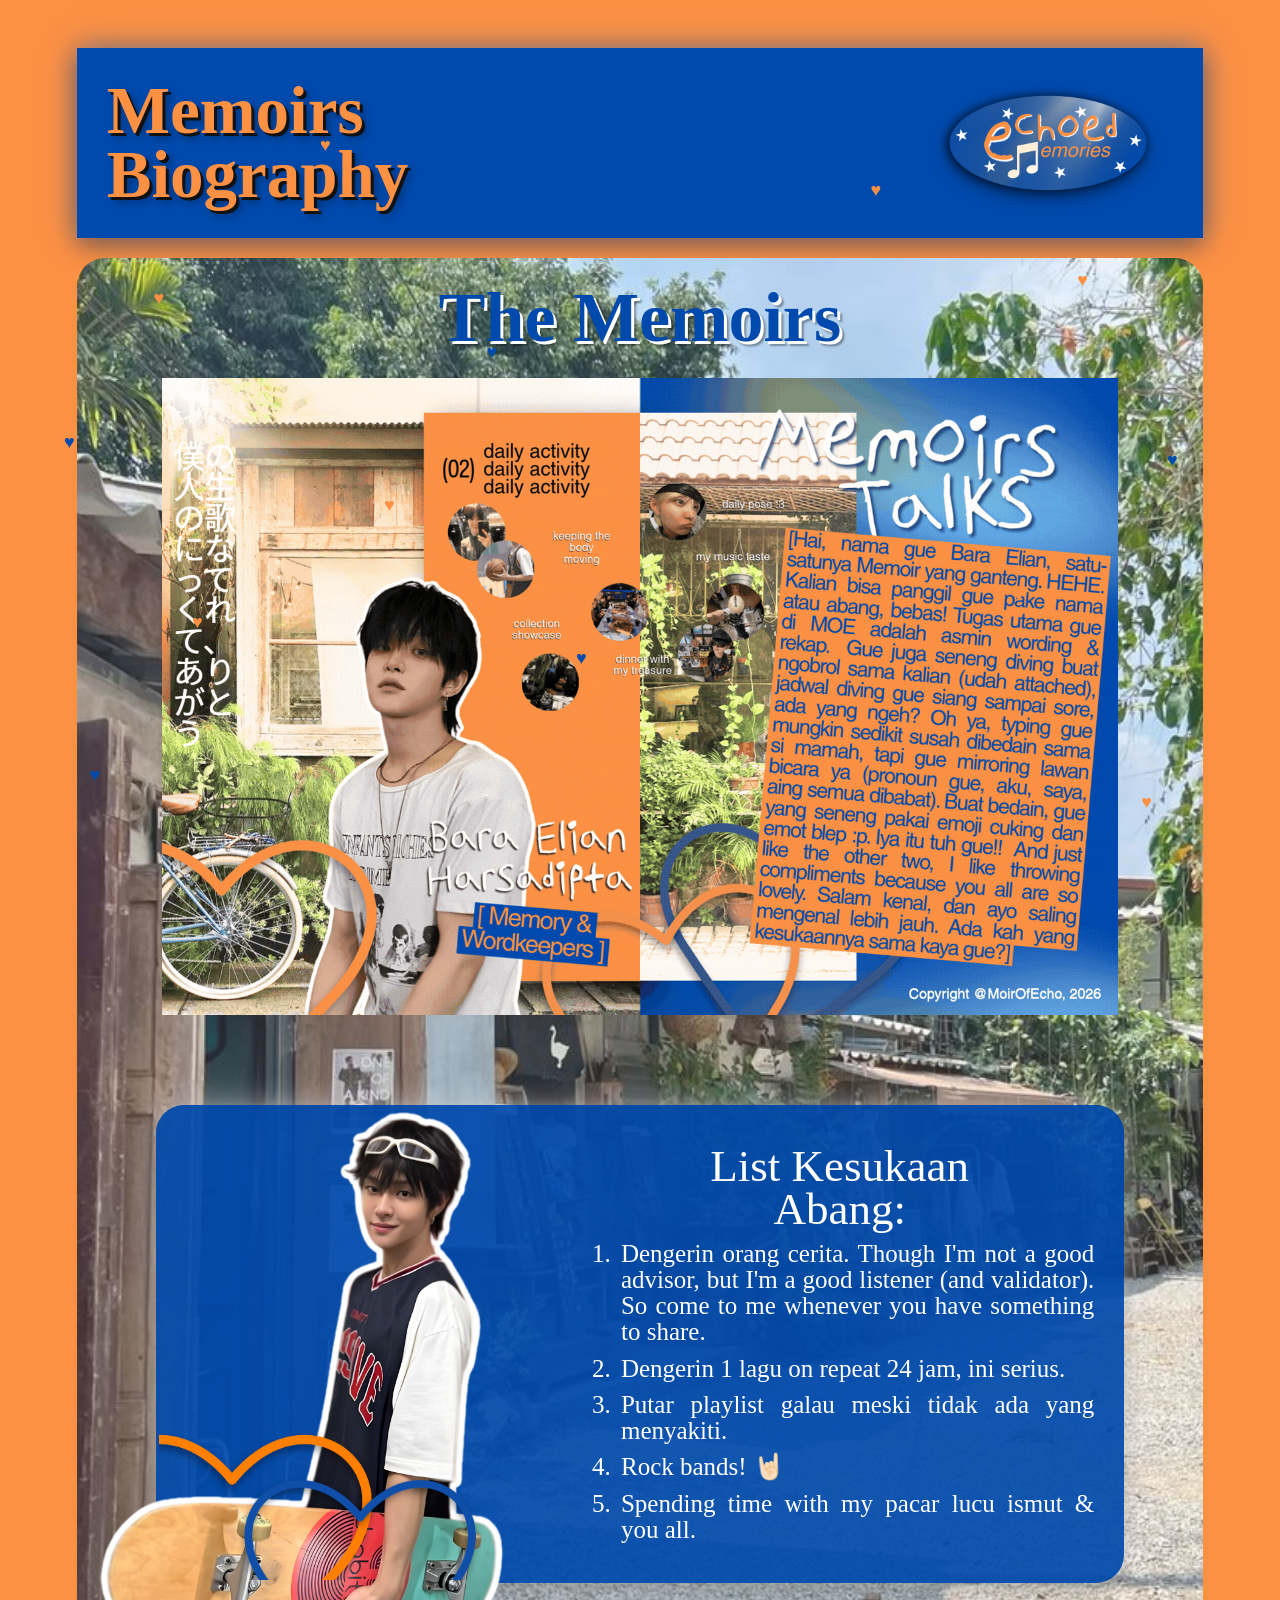
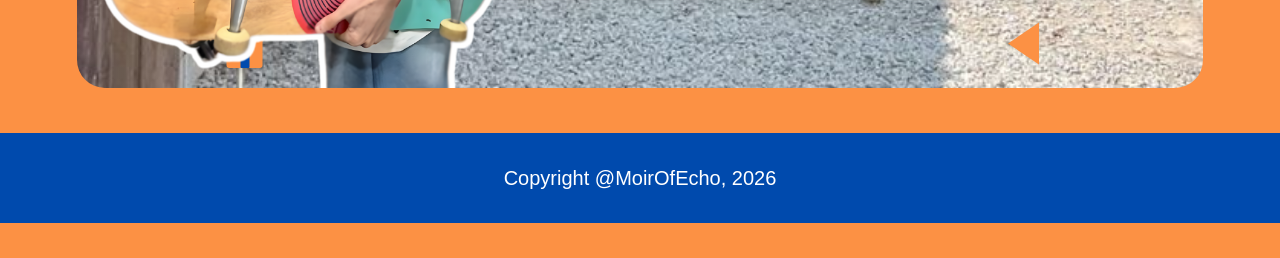
==== abang-bara.html @ 89427b35 "Initial website" ====
<!DOCTYPE html>
<html lang="en">
<head>
    <meta charset="UTF-8">
    <meta name="viewport" content="width=device-width, initial-scale=1.0">
    <title>Abang Bara</title>

    <link rel="stylesheet" href="style.css">
</head>

<body class="abang-page">

<div class="hearts-decoration">

        <span class="mini-heart blue">♥</span>
        <span class="mini-heart orange">♥</span>
        <span class="mini-heart blue">♥</span>
        <span class="mini-heart orange">♥</span>
        <span class="mini-heart blue">♥</span>

        <span class="mini-heart orange">♥</span>
        <span class="mini-heart blue">♥</span>
        <span class="mini-heart orange">♥</span>
        <span class="mini-heart blue">♥</span>
        <span class="mini-heart orange">♥</span>

        <span class="mini-heart blue">♥</span>
        <span class="mini-heart orange">♥</span>
        <span class="mini-heart blue">♥</span>
        <span class="mini-heart orange">♥</span>
        <span class="mini-heart blue">♥</span>
        <span class="mini-heart orange">♥</span>

</div>


<!-- HEADER -->
<header class="memoirs-header">

    <div class="memoirs-title">
        <h1>Memoirs<br>Biography</h1>
    </div>

    <img
        src="images/logo.png"
        alt="Echoed Memories"
        class="logo"
    >

</header>


<!-- MAIN -->
<main class="mamah-container">

    <h2 class="family-title">
        The Memoirs
    </h2>


    <!-- PHOTO / DAILY ACTIVITY -->
    <div class="abang-photo-section">

        <img
            src="images/abang-daily.gif"
            alt="Abang Bara Daily Activity"
            class="abang-daily-image"
        >

    </div>


    <!-- LIST KESUKAAN -->
    <section class="favorite-box">

        <div class="favorite-character">

            <img
                src="images/abang-daily.png"
                alt="Abang Bara"
            >

            <div class="orange-heart"></div>

        </div>


        <div class="favorite-content">

            <h2>List Kesukaan<br>Abang:</h2>

            <ol>

                <li>
                    Dengerin orang cerita. Though I'm not a good advisor, 
                    but I'm a good listener (and validator). 
                    So come to me whenever you have something to share. 
                </li>

                <li>
                    Dengerin 1 lagu on repeat 24 jam, ini serius.
                </li>

                <li>
                    Putar playlist galau meski tidak ada yang menyakiti.
                </li>

                <li>
                    Rock bands! 🤘🏻
                </li>

                <li>
                    Spending time with my pacar lucu ismut & you all. 
                </li>

            </ol>

        </div>

        <img
            src="images/love2.png"
            class="love-decoration-bio2"
            alt=""
        >

    </section>

</main>

    <!-- HOME BUTTON -->
    <div class="page-navigation-bio">
        <a href="index.html" class="moirs-home" aria-label="Home">
            <span class="home-roof"></span>
            <span class="home-body"></span>
            <span class="home-door"></span>
        </a>

        <a href="memoir-biography.html" class="nav-back-bio" aria-label="Next page">
            <span></span>
        </a>


<!-- FOOTER -->
<footer class="footer">

    <p>
        Copyright @MoirOfEcho, 2026
    </p>

</footer>

</body>
</html>
---- style.css ----
/* =====================================
   ROOT COLORS
===================================== */
:root {

    --blue: #004aad;
    --orange: #fc9144;
    --white: #ffffff;

}



/* =====================================
   FONT
===================================== */
@font-face {

    font-family: "Kindergarten";
    src: url("fonts/Kindergarten.ttf")
        format("truetype");
    font-weight: normal;
    font-style: normal;
}

/* =====================================
   RESET
===================================== */

* {
    margin: 0;
    padding: 0;
    box-sizing: border-box;
}

html {
    scroll-behavior: smooth;
}

body {
    min-height: 100vh;
    background-color: var(--orange);
    color: var(--white);
    font-family:
        Helvetica,
        Arial,
        sans-serif;
}

/* =====================================
   HEADER
===================================== */
.header {
    width: 100%;
    padding:
        48px
        5.5%
        28px;
}

.header-content {
    width: 100%;
    min-height: 195px;

    background: var(--blue);

    display: flex;
    align-items: center;
    justify-content: space-between;

    padding: 28px 45px;

    position: relative;

    box-shadow:
        0 10px 20px rgba(0, 0, 0, 0.22),
        0 0 30px rgba(0, 74, 173, 0.55),
        0 0 8px rgba(255, 255, 255, 0.15);

    border: 1px solid rgba(255, 255, 255, 0.15);
}


/* =====================================
   WELCOME
===================================== */

.welcome {

    display: flex;

    flex-direction: column;

    align-items: flex-start;

}



.welcome h1 {

    font-family:
        "Kindergarten",
        cursive;

    font-size:
        clamp(
            65px,
            8vw,
            110px
        );

    font-weight: normal;

    line-height: 0.9;

    color: var(--orange);

    text-shadow:
        3px 4px 0px #222;

}



.welcome p {

    margin-top: 22px;

    color: var(--white);

    font-family:
        Helvetica,
        Arial,
        sans-serif;

    font-size:
        clamp(
            15px,
            1.7vw,
            24px
        );

    font-style: italic;

    font-weight: bold;

}



/* =====================================
   LOGO
===================================== */

.logo {

    width:
        clamp(
            150px,
            22vw,
            250px
        );

    height: auto;

    object-fit: contain;

    filter:
        drop-shadow(
            0 7px 8px
            rgba(0, 0, 0, 0.35)
        );
}



/* =====================================
   MENU SECTION
===================================== */

.menu-section {

    width: 88%;

    max-width: 1100px;

    height: 1100px;

    margin:
        25px
        auto
        60px;

    border-radius: 38px;

    position: relative;

    overflow: hidden;

}



/* =====================================
   MENU BACKGROUND
===================================== */

.menu-background {

    position: absolute;

    inset: 0;

    background-image:

        linear-gradient(
            90deg,
            rgba(
                255,
                255,
                255,
                0.58
            ),
            rgba(
                255,
                255,
                255,
                0.12
            ),
            rgba(
                255,
                255,
                255,
                0.05
            )
        ),

        url("images/home-bg.jpg");

    background-size: cover;
    background-position: center;

}



/* =====================================
   MENU
===================================== */

.menu {

    position: absolute;

    top: 50%;

    left: 50%;

    transform:
        translate(
            -50%,
            -50%
        );

    width: 58%;

    display: flex;

    flex-direction: column;

    gap: 65px;

}


/* =====================================
   BUTTON
===================================== */

.menu-button {
    position: relative;

    display: flex;

    justify-content: center;

    align-items: center;

    min-height: 105px;

    padding: 20px 25px;

    background: linear-gradient(
        135deg,
        #4d8bd4 0%,
        #3f7fc9 55%,
        #6b88a8 100%
    );

    border-radius: 30px;

    color: var(--white);

    text-decoration: none;

    text-align: center;

    font-family:
        "Kindergarten",
        cursive;

    font-size:
        clamp(
            28px,
            4vw,
            48px
        );

    line-height: 1;

    overflow: visible;

    box-shadow:
        0 5px 15px
        rgba(0, 0, 0, 0.18);

    transition:
        transform 0.3s ease,
        box-shadow 0.3s ease;
}

/* =====================================
   BUTTON HOVER
===================================== */

.menu-button:hover {
    transform: scale(1.04);

    box-shadow:
        0 0 10px white,
        0 0 25px rgba(255, 255, 255, 0.7),
        0 0 45px rgba(252, 145, 68, 0.8);
}


/* =====================================
   STARS
===================================== */

.star {
    position: absolute;

    color: white;

    pointer-events: none;

    text-shadow:
        0 0 5px white,
        0 0 10px white,
        0 0 18px rgba(255, 255, 255, 0.8);

    animation: twinkle 2s infinite ease-in-out;
}


/* =====================================
   STAR POSITIONS
===================================== */

.star-1 {
    left: -8px;
    top: 5px;

    font-size: 25px;
}


.star-2 {
    left: 15%;

    top: -18px;

    font-size: 28px;

    animation-delay: 0.5s;
}


.star-3 {
    right: 18%;

    bottom: -15px;

    font-size: 20px;

    animation-delay: 1s;
}


.star-4 {
    right: -10px;

    top: 50%;

    font-size: 25px;

    animation-delay: 1.5s;
}


/* =====================================
   STAR ANIMATION
===================================== */

@keyframes twinkle {

    0%,
    100% {
        opacity: 0.35;

        transform: scale(0.7) rotate(0deg);
    }

    50% {
        opacity: 1;

        transform: scale(1.2) rotate(15deg);
    }
}

/* =====================================
   FULL PAGE STARS
===================================== */

.stars {
    position: fixed;

    inset: 0;

    width: 100%;
    height: 100%;

    z-index: 1;

    pointer-events: none;

    overflow: hidden;
}


/* STAR */

.stars .star {
    position: absolute;

    color: white;

    text-shadow:
        0 0 5px white,
        0 0 10px white,
        0 0 20px rgba(255, 255, 255, 0.8);

    animation: starTwinkle 2.5s infinite ease-in-out;
}


/* =====================================
   STAR POSITIONS
===================================== */

.star-1 {
    top: 5%;
    left: 8%;
    font-size: 22px;
}

.star-2 {
    top: 8%;
    left: 38%;
    font-size: 15px;
    animation-delay: 0.5s;
}

.star-3 {
    top: 4%;
    right: 5%;
    font-size: 28px;
    animation-delay: 1s;
}

.star-4 {
    top: 18%;
    left: 15%;
    font-size: 17px;
    animation-delay: 1.5s;
}

.star-5 {
    top: 22%;
    right: 12%;
    font-size: 20px;
    animation-delay: 0.3s;
}

.star-6 {
    top: 32%;
    left: 4%;
    font-size: 26px;
    animation-delay: 1.2s;
}

.star-7 {
    top: 38%;
    right: 6%;
    font-size: 15px;
    animation-delay: 0.7s;
}

.star-8 {
    top: 48%;
    left: 10%;
    font-size: 19px;
    animation-delay: 1.7s;
}

.star-9 {
    top: 55%;
    right: 15%;
    font-size: 25px;
    animation-delay: 0.4s;
}

.star-10 {
    top: 65%;
    left: 5%;
    font-size: 14px;
    animation-delay: 1.1s;
}

.star-11 {
    top: 70%;
    right: 7%;
    font-size: 22px;
    animation-delay: 0.8s;
}

.star-12 {
    top: 78%;
    left: 15%;
    font-size: 18px;
    animation-delay: 1.4s;
}

.star-13 {
    top: 82%;
    right: 20%;
    font-size: 15px;
    animation-delay: 0.6s;
}

.star-14 {
    top: 90%;
    left: 7%;
    font-size: 25px;
    animation-delay: 1.8s;
}

.star-15 {
    top: 94%;
    right: 8%;
    font-size: 17px;
    animation-delay: 0.2s;
}



/* =====================================
   TWINKLE
===================================== */

@keyframes starTwinkle {

    0% {
        opacity: 0.25;
        transform: scale(0.7) rotate(0deg);
    }

    50% {
        opacity: 1;
        transform: scale(1.15) rotate(15deg);
    }

    100% {
        opacity: 0.25;
        transform: scale(0.7) rotate(0deg);
    }

}

/* ========================================
   HEART
======================================== */

.hearts-decoration {
    position: fixed;

    inset: 0;

    width: 100%;
    height: 100%;

    pointer-events: none;

    z-index: 100;
}


.mini-heart {
    position: absolute;

    font-size: 18px;

    animation: heartFloat 3s ease-in-out infinite;
}


/* ========================================
   WARNA HEART
======================================== */

.mini-heart.blue {
    color: #004aad;
}

.mini-heart.orange {
    color: #fc9144;
}


/* ========================================
   POSISI HEART
======================================== */

.mini-heart:nth-child(1) {
    top: 8%;
    left: 8%;
}

.mini-heart:nth-child(2) {
    top: 15%;
    left: 25%;
}

.mini-heart:nth-child(3) {
    top: 7%;
    left: 45%;
}

.mini-heart:nth-child(4) {
    top: 20%;
    left: 68%;
}

.mini-heart:nth-child(5) {
    top: 10%;
    right: 7%;
}

.mini-heart:nth-child(6) {
    top: 32%;
    left: 12%;
}

.mini-heart:nth-child(7) {
    top: 38%;
    left: 38%;
}

.mini-heart:nth-child(8) {
    top: 30%;
    right: 15%;
}

.mini-heart:nth-child(9) {
    top: 48%;
    left: 5%;
}

.mini-heart:nth-child(10) {
    top: 55%;
    left: 30%;
}

.mini-heart:nth-child(11) {
    top: 50%;
    right: 8%;
}

.mini-heart:nth-child(12) {
    top: 68%;
    left: 15%;
}

.mini-heart:nth-child(13) {
    top: 72%;
    left: 45%;
}

.mini-heart:nth-child(14) {
    top: 65%;
    right: 20%;
}

.mini-heart:nth-child(15) {
    top: 85%;
    left: 7%;
}

.mini-heart:nth-child(16) {
    top: 88%;
    right: 10%;
}


/* ========================================
   ANIMASI LEMBUT
======================================== */

@keyframes heartFloat {

    0%, 100% {
        transform: translateY(0);
    }

    50% {
        transform: translateY(-5px);
    }

}
/* =========================
   QUOTE CAROUSEL
========================= */

.quote-section {
    width: 88%;
    max-width: 1100px;

    height: 240px;

    margin: 0 auto 50px;

    border-radius: 38px;

    position: relative;

    overflow: hidden;

    background-size: cover;
    background-position: center;

    background-repeat: no-repeat;

    display: flex;
    align-items: center;
    justify-content: center;

    transition: background-image 0.6s ease;
}

/* OVERLAY */

.quote-section::before {
    content: "";

    position: absolute;

    inset: 0;

    background: rgba(0, 0, 0, 0.12);

    z-index: 1;
}


/* =========================
   QUOTE SLIDER
========================= */

.quote-slider {
    width: 75%;
    height: 100%;

    position: relative;

    z-index: 3;

    display: flex;
    align-items: center;
    justify-content: center;
}


/* EACH QUOTE */

.quote-slide {
    position: absolute;

    width: 100%;

    text-align: center;

    opacity: 0;

    transform: translateX(40px);

    transition:
        opacity 0.6s ease,
        transform 0.6s ease;

    pointer-events: none;
}


/* ACTIVE QUOTE */

.quote-slide.active {
    opacity: 1;

    transform: translateX(0);

    pointer-events: auto;
}


/* QUOTE TEXT */

.quote-slide p {
    font-family: "Kindergarten", cursive;

    font-size: clamp(30px, 4vw, 55px);

    line-height: 0.95;

    color: var(--white);

    text-shadow:
        2px 2px 3px rgba(0, 0, 0, 0.45);
}


/* =========================
   ARROWS
========================= */

.slider-arrow {
    position: absolute;

    top: 50%;

    transform: translateY(-50%);

    z-index: 5;

    width: 55px;
    height: 100px;

    border: none;

    background: transparent;

    color: #000000;

    font-family: Arial, sans-serif;

    font-size: 85px;

    line-height: 1;

    cursor: pointer;

    display: flex;

    align-items: center;
    justify-content: center;

    transition:
        transform 0.2s ease,
        opacity 0.2s ease;
}


.left-arrow {
    left: 15px;
}


.right-arrow {
    right: 15px;
}


.slider-arrow:hover {
    transform: translateY(-50%) scale(1.15);

    opacity: 0.7;
}


.slider-arrow:active {
    transform: translateY(-50%) scale(0.95);
}


/* =========================
   DOTS
========================= */

.slider-dots {
    position: absolute;

    bottom: 10px;
    left: 50%;

    transform: translateX(-50%);

    z-index: 6;

    display: flex;

    align-items: center;

    gap: 8px;
}


.dot {
    width: 9px;
    height: 9px;

    border-radius: 50%;

    background: rgba(255, 255, 255, 0.6);

    transition:
        width 0.3s ease,
        background 0.3s ease;
}


.dot.active {
    width: 25px;

    border-radius: 10px;

    background: var(--white);
}

.echoed-page {
    margin: 0;
    padding: 0;

    min-height: 100vh;

    font-family: Helvetica, Arial, sans-serif;

    background-image: url("images/moirs-bg.jpg");
    background-size: cover;
    background-position: center;
    background-attachment: fixed;

    color: var(--white);
}


/* =========================================
   HEADER
   ========================================= */

.echoed-header {
    width: 88%;
    min-height: 195px;

    margin: 48px auto 45px;

    padding: 25px 35px;

    box-sizing: border-box;

    background: var(--orange);

    display: flex;
    align-items: center;
    justify-content: space-between;

    box-shadow:
        0 10px 20px rgba(0, 0, 0, 0.22),
        0 0 30px rgba(255, 207, 62, 0.55),
        0 0 8px rgba(255, 255, 255, 0.15);

    position: relative;

    overflow: hidden;
}


/* TITLE */

.echoed-title {
    font-family: "Kindergarten", cursive;

    color: var(--blue);

    font-size: 85px;
    line-height: 0.95;

    text-shadow:
        2px 2px 0 var(--white),
        3px 3px 5px rgba(0, 0, 0, 0.15);

    letter-spacing: 1px;
}


/* ==================================================
   STARS
================================================== */

.stars {
    position: fixed;

    inset: 0;

    width: 100%;
    height: 100%;

    pointer-events: none;

    z-index: 1;
}


.star {
    position: absolute;

    color: var(--white);

    font-size: 18px;

    text-shadow:
        0 0 5px var(--white),
        0 0 10px var(--white);

    animation: starTwinkle 2.5s infinite ease-in-out;
}


/* ==================================================
   10 STARS - LEFT
================================================== */

.star-left-1 {
    top: 8%;
    left: 3%;
}

.star-left-2 {
    top: 17%;
    left: 8%;
    font-size: 14px;
}

.star-left-3 {
    top: 27%;
    left: 3%;
    font-size: 17px;
}

.star-left-4 {
    top: 36%;
    left: 10%;
}

.star-left-5 {
    top: 45%;
    left: 4%;
    font-size: 13px;
}

.star-left-6 {
    top: 55%;
    left: 8%;
}

.star-left-7 {
    top: 65%;
    left: 3%;
    font-size: 17px;
}

.star-left-8 {
    top: 75%;
    left: 9%;
    font-size: 14px;
}

.star-left-9 {
    top: 85%;
    left: 4%;
}

.star-left-10 {
    top: 94%;
    left: 11%;
    font-size: 13px;
}


/* ==================================================
   10 STARS - RIGHT
================================================== */

.star-right-1 {
    top: 7%;
    right: 8%;
    font-size: 14px;
}

.star-right-2 {
    top: 17%;
    right: 3%;
}

.star-right-3 {
    top: 27%;
    right: 9%;
}

.star-right-4 {
    top: 37%;
    right: 4%;
    font-size: 14px;
}

.star-right-5 {
    top: 47%;
    right: 10%;
}

.star-right-6 {
    top: 57%;
    right: 3%;
    font-size: 17px;
}

.star-right-7 {
    top: 67%;
    right: 8%;
    font-size: 14px;
}

.star-right-8 {
    top: 77%;
    right: 3%;
}

.star-right-9 {
    top: 87%;
    right: 10%;
    font-size: 17px;
}

.star-right-10 {
    top: 95%;
    right: 4%;
    font-size: 13px;
}


/* ==================================================
   10 STARS - TOP
================================================== */

.star-top-1 {
    top: 3%;
    left: 18%;
    font-size: 14px;
}

.star-top-2 {
    top: 5%;
    left: 30%;
    font-size: 17px;
}

.star-top-3 {
    top: 2%;
    left: 42%;
}

.star-top-4 {
    top: 6%;
    left: 53%;
    font-size: 14px;
}

.star-top-5 {
    top: 3%;
    left: 64%;
}

.star-top-6 {
    top: 7%;
    left: 73%;
    font-size: 17px;
}

.star-top-7 {
    top: 2%;
    left: 81%;
    font-size: 14px;
}

.star-top-8 {
    top: 6%;
    left: 88%;
}

.star-top-9 {
    top: 3%;
    left: 94%;
    font-size: 17px;
}

.star-top-10 {
    top: 9%;
    left: 48%;
    font-size: 13px;
}


/* ==================================================
   10 STARS - BOTTOM
================================================== */

.star-bottom-1 {
    bottom: 3%;
    left: 15%;
    font-size: 14px;
}

.star-bottom-2 {
    bottom: 6%;
    left: 25%;
}

.star-bottom-3 {
    bottom: 2%;
    left: 36%;
    font-size: 17px;
}

.star-bottom-4 {
    bottom: 7%;
    left: 46%;
    font-size: 14px;
}

.star-bottom-5 {
    bottom: 3%;
    left: 56%;
}

.star-bottom-6 {
    bottom: 6%;
    left: 66%;
    font-size: 17px;
}

.star-bottom-7 {
    bottom: 2%;
    left: 75%;
    font-size: 14px;
}

.star-bottom-8 {
    bottom: 7%;
    left: 84%;
}

.star-bottom-9 {
    bottom: 3%;
    left: 91%;
    font-size: 17px;
}

.star-bottom-10 {
    bottom: 9%;
    left: 43%;
    font-size: 13px;
}


/* ==================================================
   STAR ANIMATION
================================================== */

@keyframes starTwinkle {

    0%,
    100% {
        opacity: 0.35;
        transform: scale(0.8);
    }

    50% {
        opacity: 1;
        transform: scale(1.15);
    }
}

/* =========================================
   MAIN
   ========================================= */

.echoed-main {
    width: 100%;

    display: flex;
    flex-direction: column;
    align-items: center;

    padding-bottom: 65px;
}


/* =========================================
   STORY BOX
   ========================================= */
.echoed-story {
    width: 100%;
    max-width: 850px;

    box-sizing: border-box;

    background: var(--blue);

    padding: 28px 35px 30px;

    border-radius: 28px;

    box-shadow:
        0 10px 20px rgba(0, 0, 0, 0.22),
        0 0 30px rgba(0, 74, 173, 0.55),
        0 0 8px rgba(255, 255, 255, 0.15);

    font-family: Helvetica, Arial, sans-serif;

    font-size: 18px;

    line-height: 1.08;

    text-align: justify;

    position: relative;

    z-index: 5;
}

/* PARAGRAPH */

.echoed-story p {
    margin: 0 0 30px;
}


/* LAST PARAGRAPH */

.echoed-story p:last-child {
    margin-bottom: 0;
}


/* =========================================
   KINDERGARTEN TEXT
   ========================================= */

.kindergarten-text {
    font-family: "Kindergarten", cursive;

    font-weight: normal;

    letter-spacing: 0.5px;
}


/* =========================================
   THANK YOU QUOTE
   ========================================= */

.thank-you-quote {
    margin: -5px 0 30px;

    font-family: Helvetica, Arial, sans-serif;

    line-height: 1.12;

    text-align: left;
}


/* =========================================
   FINAL THANK YOU
   ========================================= */

.final-thank {
    font-weight: bold;

    margin-top: 10px !important;

    margin-bottom: 0 !important;

    font-size: 22px;
}


/* =========================================
   HOME BUTTON
   ========================================= */

.echoed-home {
    width: 55px;
    height: 55px;

    margin-top: 55px;

    position: relative;

    display: block;

    text-decoration: none;

    filter:
        drop-shadow(0 3px 3px rgba(0, 0, 0, 0.2));

    transition: transform 0.25s ease;
}


/* HOME HOVER */

.echoed-home:hover {
    transform: translateY(-5px) scale(1.05);
}


/* ROOF */

.home-roof {
    position: absolute;

    width: 32px;
    height: 32px;

    left: 11px;
    top: 3px;

    background: #fc9144;

    transform: rotate(45deg);

    border-radius: 3px;
}


/* BODY */

.home-body {
    position: absolute;

    width: 36px;
    height: 29px;

    left: 9px;
    top: 21px;

    background: #fc9144;

    border-radius: 3px;
}


/* DOOR */

.home-door {
    position: absolute;

    width: 9px;
    height: 16px;

    left: 23px;
    top: 34px;

    background: var(--blue);

    border-radius: 1px;
}


/* =========================================
   RESPONSIVE
   ========================================= */






/* =========================================================
LISTEN CLOSELY
   ========================================================= */

/* =========================
   BACKGROUND
   ========================= */

.page-background {
    position: fixed;
    inset: 0;

    width: 100%;
    height: 100%;

    z-index: -10;

    background-position: center;
    background-size: cover;
    background-repeat: no-repeat;
}


/* Background halaman Regulations */

.listen-page .page-background {
    background-image:
        linear-gradient(
            rgba(255, 255, 255, 0.20),
            rgba(255, 255, 255, 0.20)
        ),
        url("images/listen-bg.jpg");
}


/* Background halaman Permissions */

.permission-page .page-background {
    background-image:
        linear-gradient(
            rgba(255, 255, 255, 0.20),
            rgba(255, 255, 255, 0.20)
        ),
        url("images/listen-bg.jpg");
}


/* =========================
   HEADER
   ========================= */

.listen-header {
    width: 88%;
    min-height: 195px;

    margin: 48px auto 45px;

    padding: 25px 35px;

    box-sizing: border-box;

    background: var(--blue);

    display: flex;
    align-items: center;
    justify-content: space-between;

    box-shadow:
        0 10px 20px rgba(0, 0, 0, 0.22),
        0 0 30px rgba(55, 65, 255, 0.55),
        0 0 8px rgba(255, 255, 255, 0.15);

    position: relative;

    overflow: hidden;
}


/* LISTEN CLOSELY */

.listen-title {
       font-family: "Kindergarten", cursive;

    color: var(--orange);

    font-size: 95px;
    line-height: 0.95;

    text-shadow:
        2px 2px 0 var(--white),
        3px 3px 5px rgba(0, 0, 0, 0.15);

    letter-spacing: 1px;
}


/* =========================
   SECTION TITLE
   ========================= */

.section-title {
    width: 82%;
    max-width: 820px;

    min-height: 90px;

    margin: 0 auto 48px;

    background: var(--orange);

    border-radius: 30px;

    display: flex;
    align-items: center;
    justify-content: center;

    color: var(--blue);

    font-family: "Kindergarten", cursive;

    font-size: clamp(50px, 6vw, 75px);

    line-height: 1;

    text-shadow:
        1px 1px 0 var(--white),
        -1px -1px 0 var(--white),
        2px 2px 0 rgba(0, 0, 0, 0.15);
}


/* =========================
   MAIN BLUE BOX
   ========================= */

.regulation-box {
    width: 88%;
    max-width: 900px;

    margin: 0 auto;

    background: var(--blue);

    color: var(--white);

    border-radius: 30px;

    padding: 30px 36px 34px;

    position: relative;

    z-index: 2;

    font-family: Helvetica, Arial, sans-serif;

    font-size: clamp(20px, 2.5vw, 29px);

    text-align: justify;

    line-height: 1.12;

    text-shadow:
        1px 1px 2px rgba(0, 0, 0, 0.4);

    box-shadow:
        0 10px 20px rgba(0, 0, 0, 0.22),
        0 0 30px rgba(230, 230, 237, 0.55),
        0 0 8px rgba(255, 255, 255, 0.15);
}


/* intro */

.intro-text {
    margin-bottom: 5px;
}


/* numbered list */

.regulation-box ol {
    margin: 0;

    padding-left: 48px;
}


.regulation-box li {
    padding-left: 4px;

    margin-bottom: 4px;
}


.regulation-box li::marker {
    font-weight: normal;
}


/* =========================
   PERMISSION BOX
   ========================= */

.permission-box {
    padding-top: 28px;
    padding-bottom: 30px;
}


.permission-box ol {
    padding-left: 42px;
}


.permission-box li {
    margin-bottom: 5px;
}


/* =========================
   CLOSING BOX
   ========================= */

.closing-box {
    width: 88%;
    max-width: 900px;

    margin: 32px auto 70px;

    background: var(--blue);

    border-radius: 30px;

    min-height: 270px;

    display: flex;

    align-items: center;
    justify-content: center;

    padding: 35px 45px;

    color: var(--white);

    position: relative;

    z-index: 2;

    box-shadow:
        0 10px 20px rgba(0, 0, 0, 0.22),
        0 0 30px rgba(246, 246, 246, 0.55),
        0 0 8px rgba(255, 255, 255, 0.15);
}


/* closing text */

.closing-box p {
    text-align: center;

    font-family: "Kindergarten", cursive;

    font-size: clamp(40px, 5vw, 50px);

    line-height: 1.05;

    letter-spacing: 1px;

    text-shadow:
        2px 2px 2px rgba(0, 0, 0, 0.45);
}


/* permissions closing */

.permission-closing {
    min-height: 245px;

    margin-top: 30px;
}


/* =========================
   NAVIGATION
   ========================= */

.page-navigation {
    width: 88%;
    max-width: 900px;

    margin: 0 auto 35px;

    display: flex;

    align-items: center;

    justify-content: space-between;

    position: relative;

    z-index: 10;
}


/* =================
   BOTTOM NAVIGATION
================================================== */

.bottom-navigation {
    position: relative;

    width: 100%;
    height: 70px;

    margin-top: 20px;

    z-index: 100;
}

/* ==================================================
   NEXT — RIGHT
================================================== */

.nav-next {
    width: 55px;
    height: 55px;

    position: absolute;

    right: 35px;
    top: 50%;

    transform: translateY(-50%);

    display: block;

    text-decoration: none;

    cursor: pointer;

    z-index: 100;

    transition:
        transform 0.3s ease;
}


/* NEXT TRIANGLE */

.nav-next span {
    position: absolute;

    width: 0;
    height: 0;

    left: 8px;
    top: 7px;

    border-top: 21px solid transparent;
    border-bottom: 21px solid transparent;

    border-left: 31px solid var(--orange);

    pointer-events: none;

    transition:
        filter 0.3s ease;
}


/* NEXT HOVER */

.nav-next:hover {
    transform:
        translateY(-50%)
        translateX(5px);
}


.nav-next:hover span {
    filter:
        drop-shadow(
            0 0 6px rgba(252, 145, 68, 0.7)
        );
}


/* NEXT CLICK */

.nav-next:active {
    transform:
        translateY(-50%)
        translateX(2px)
        scale(0.92);
}


/* ==================================================
   BACK
================================================== */
/* ==================================================
   BACK BUTTON
================================================== */

.nav-back {
    width: 55px;
    height: 55px;

    position: absolute;

    right: 35px;
    top: 50%;

    transform: translateY(-50%);

    display: block;

    text-decoration: none;

    cursor: pointer;

    z-index: 100;

    transition:
        transform 0.3s ease;
}


/* BACK TRIANGLE */

.nav-back span {
    position: absolute;

    width: 0;
    height: 0;

    left: 8px;
    top: 7px;

    border-top: 21px solid transparent;
    border-bottom: 21px solid transparent;

    border-right: 31px solid var(--orange);

    pointer-events: none;

    transition:
        filter 0.3s ease;
}


/* BACK HOVER */

.nav-back:hover {
    transform:
        translateY(-50%)
        translateX(-5px);
}


.nav-back:hover span {
    filter:
        drop-shadow(
            0 0 6px rgba(252, 145, 68, 0.7)
        );
}


/* BACK CLICK */

.nav-back:active {
    transform:
        translateY(-50%)
        translateX(-2px)
        scale(0.92);
}

/* =========================================
   HOME BUTTON
========================================= */
.listen-home {
    width: 55px;
    height: 55px;

    position: absolute;

    bottom: -15px;
    left: 30px;

    transform: translateX(-50%);

    display: block;

    text-decoration: none;

    filter:
        drop-shadow(0 3px 3px rgba(0, 0, 0, 0.2));

    transition: transform 0.25s ease;

    z-index: 50;
}


/* HOME HOVER */

.listen-home:hover {
    transform: translateX(-50%) translateY(-5px) scale(1.05);
}


/* ROOF */

.home-roof {
    position: absolute;

    width: 32px;
    height: 32px;

    left: 11px;
    top: 3px;

    background: #fc9144;

    transform: rotate(45deg);

    border-radius: 3px;
}


/* BODY */

.home-body {
    position: absolute;

    width: 36px;
    height: 29px;

    left: 9px;
    top: 21px;

    background: #fc9144;

    border-radius: 3px;
}


/* DOOR */

.home-door {
    position: absolute;

    width: 9px;
    height: 16px;

    left: 23px;
    top: 34px;

    background: var(--blue);

    border-radius: 1px;
}



/* =========================================================
   TABLET
   ========================================================= */






/* =========================================================
   MOBILE
   ========================================================= */




/* =========================================
   MEMOIRS BIOGRAPHY
========================================= */

.memoirs-page,
.mamah-page {
    margin: 0;
    padding: 0;
    background: var(--orange);
    font-family: Helvetica, Arial, sans-serif;
    color: white;
}


/* =========================================
   HEADER
========================================= */

.memoirs-header {
    width: 88%;
    height: 190px;
    margin: 48px auto 20px;

    background: var(--blue);

    display: flex;
    align-items: center;
    justify-content: space-between;

    padding: 0 30px;
    box-sizing: border-box;

    box-shadow:
        0 10px 20px rgba(0, 0, 0, 0.22),
        0 0 30px rgba(0, 74, 173, 0.55),
        0 0 8px rgba(255, 255, 255, 0.15)
}


/* TITLE */

.memoirs-title h1 {
    margin: 0;

    font-family: Kindergarten, cursive;
    font-size: 67px;
    line-height: 0.95;

    color: var(--orange);

    text-shadow:
        3px 3px 0 #111,
        5px 5px 8px rgba(0, 0, 0, 0.35);
}



/* =========================================
   MAIN CONTAINER
========================================= */

.memoirs-container,
.mamah-container {

    position: relative;

    width: 88%;
    min-height: 1430px;

    margin: 20px auto 45px;

    padding: 25px 20px 80px;

    box-sizing: border-box;

    border-radius: 28px;

    background:
        linear-gradient(
            rgba(255,255,255,0.15),
            rgba(255,255,255,0.15)
        ),
        url("images/memoirs-bg.jpg");

    background-size: cover;
    background-position: center;
    background-repeat: no-repeat;

    overflow: hidden;
}


/* =========================================
   FAMILY TITLE
========================================= */

.family-title {
    position: relative;

    margin: 0 auto 20px;

    text-align: center;

    font-family: Kindergarten, cursive;
    font-size: 70px;

    color: var(--blue);

    text-shadow:
        3px 3px 0 white,
        5px 5px 2px rgba(0, 0, 0, 0.35);

    z-index: 5;
}

/* =========================================
   CHARACTERS
========================================= */

.character {
    position: absolute;
    z-index: 10;

    text-align: center;

    /* memastikan isi character bisa diatur layer-nya */
    isolation: isolate;
}


/* =========================================
   MAMAH
========================================= */

.character-talia {
    top: 165px;
    left: 50%;

    transform: translateX(-50%);

    width: 320px;
}

.character-talia img {
    position: relative;

    width: 100%;
    display: block;

    z-index: 1;
}


/* =========================================
   MANDA
========================================= */

.character-manda {
    top: 530px;
    left: 8%;

    width: 285px;
}

.character-manda img {
    position: relative;

    width: 100%;
    display: block;

    z-index: 1;
}


/* =========================================
   BARA
========================================= */

.character-bara {
    top: 535px;
    right: 8%;

    width: 285px;
}

.character-bara img {
    position: relative;

    width: 100%;
    display: block;

    z-index: 1;
}


/* =========================================
   CHARACTER BUTTON
========================================= */

.character-button {
    position: relative;

    display: block;

    width: 250px;

    /* naik ke atas foto */
    margin: -40px auto 0;

    padding: 12px 15px;

    box-sizing: border-box;

    background: var(--blue);

    color: white;

    border-radius: 40px;

    text-decoration: none;

    font-family: Kindergarten, cursive;

    font-size: 28px;

    /* BUTTON DI ATAS FOTO */
    z-index: 20;
    transition: 0.3s ease;
    box-shadow:
        0 10px 20px rgba(238, 236, 236, 0.22),
        0 0 30px rgba(255, 255, 255, 0.55),
        0 0 8px rgba(255, 255, 255, 0.15)
}


.character-button:hover {
    transform: translateY(-3px);

    box-shadow:
        0 8px 14px rgba(0, 0, 0, 0.3);
}

/* =========================================
   THE MEMOIRS BOX
========================================= */

.memoirs-story {

    position: absolute;

    left: 3%;
    right: 3%;
    bottom: 105px;

    padding: 20px 25px;

    background: rgba(0, 74, 173, 0.90);

    border-radius: 28px;

    box-sizing: border-box;

    z-index: 15;

    text-align: justify;

    box-shadow:
        0 10px 20px rgba(235, 231, 231, 0.22),
        0 0 30px rgba(0, 74, 173, 0.55),
        0 0 8px rgba(255, 255, 255, 0.15)

}


.memoirs-story h2 {

    margin: 0 0 5px;

    text-align: center;

    font-family: Kindergarten, cursive;

    font-size: 53px;

    font-weight: normal;

    color: white;
}


.memoirs-story p {

    margin: 14px 0;

    font-family: Helvetica, Arial, sans-serif;

    font-size: 20px;

    line-height: 1.15;

    color: white;

    text-align: justify;
}


/* =========================================
   HOME BUTTON
========================================= */

.biography-home {
     width: 55px;
    height: 55px;

    position: absolute;

    left: 50%;
    bottom: 150px;

    transform: translateX(-50%);

    display: block;

    text-decoration: none;

    filter:
        drop-shadow(0 3px 3px rgba(0, 0, 0, 0.2));

    transition: transform 0.25s ease;

    z-index: 30;
}


/* HOME HOVER */

.biography-home:hover {
    transform: translateX(-50%) translateY(-5px) scale(1.05);
}

/* ROOF */

.home-roof {
    position: absolute;

    width: 32px;
    height: 32px;

    left: 11px;
    top: 3px;

    background: #fc9144;

    transform: rotate(45deg);

    border-radius: 3px;
}


/* BODY */

.home-body {
    position: absolute;

    width: 36px;
    height: 29px;

    left: 9px;
    top: 21px;

    background: #fc9144;

    border-radius: 3px;
}


/* DOOR */

.home-door {
    position: absolute;

    width: 9px;
    height: 16px;

    left: 23px;
    top: 34px;

    background: var(--blue);

    border-radius: 1px;
}



/* =========================================
   MEMOIRS-2
========================================= */

.mamah-container {

    min-height: 1430px;

    padding-top: 20px;
}


/* =========================================
   DAILY ACTIVITY IMAGE
========================================= */

.mamah-photo-section {

    position: relative;

    width: 88%;

    margin: 0 auto;

    z-index: 5;
}


.mamah-daily-image {

    width: 100%;

    height: auto;

    display: block;

    border-radius: 0;
}


/* =========================================
   FAVORITE BOX MAMAH
========================================= */


.favorite-box {

    position: absolute;

    left: 7%;
    right: 7%;
    bottom: 105px;

    min-height: 450px;

    background: rgba(0, 74, 173, 0.92);

    border-radius: 28px;

    display: flex;

    align-items: flex-start;

    padding: 20px;

    box-sizing: border-box;

    z-index: 15;

    box-shadow:
      0 10px 20px rgba(0, 0, 0, 0.22),
      0 0 30px rgba(240, 243, 247, 0.55),
      0 0 8px rgba(255, 255, 255, 0.15);
}

/* =========================================
   FAVORITE CHARACTER
========================================= */

.favorite-character {
    position: relative;

    width: 43%;
    height: 100%;

    display: block;

    align-self: stretch;
}


/* FOTO MAMAH */

.favorite-character img {

    position: absolute;

    /* naik ke atas */
    top: -30px;

    /* posisi horizontal */
    left: 50%;

    transform: translateX(-50%);

    /* BESARKAN FOTO */
    width: 168%;

    max-width: none;

    height: auto;

    display: block;

    z-index: 2;
}

.favorite-character-mamah {
    position: relative;

    width: 43%;
    height: 100%;

    display: block;

    align-self: stretch;
}


/* FOTO MAMAH */

.favorite-character-mamah img {

    position: absolute;

    /* naik ke atas */
    top: 3px;

    /* posisi horizontal */
    left: 50%;

    transform: translateX(-50%);

    /* BESARKAN FOTO */
    width: 160%;

    max-width: none;

    height: auto;

    display: block;

    z-index: 2;
}


/* =========================================
   LOVE DECORATION
========================================= */


.love-decoration-bio {
    position: absolute;

    width: 350px;
    height: auto;

    /* POSISI BEBAS */
    left: 20px;
    bottom: -55px;

    /* DI BELAKANG FOTO */
    z-index: 3;

    pointer-events: none;
}

.love-decoration-bio2 {
    position: absolute;

    width: 400px;
    height: auto;

    /* POSISI BEBAS */
    left: 3px;
    bottom: 3px;

    /* DI BELAKANG FOTO */
    z-index: 2;

    pointer-events: none;
}

/* =========================================
   FAVORITE CONTENT
========================================= */

.moirs-home {
    width: 55px;
    height: 55px;

    position: absolute;

    bottom: 150px;
    left: 55px;

    transform: translateX(-50%);

    display: block;

    text-decoration: none;

    filter:
        drop-shadow(0 3px 3px rgba(0, 0, 0, 0.2));

    transition: transform 0.25s ease;

    z-index: 50;
}


/* HOME HOVER */

.moirs-home:hover {
    transform: translateX(-50%) translateY(-5px) scale(1.05);
}


/* =========================
   NAVIGATION
   ========================= */

.page-navigation-bio {
    width: 88%;
    max-width: 900px;

    margin: 0 auto 35px;

    display: flex;

    align-items: center;

    justify-content: space-between;

    position: relative;

    z-index: 10;
}


/* =================
   BOTTOM NAVIGATION
================================================== */

.bottom-navigation-bio {
    position: relative;

    width: 100%;
    height: 70px;

    margin-top: 20px;

    z-index: 100;
}


/* ==================================================
   BACK
================================================== */
/* ==================================================
   BACK BUTTON
================================================== */

.nav-back-bio {
    width: 55px;
    height: 55px;

    position: absolute;

    right: 35px;
    bottom: 125px;

    transform: translateY(-50%);

    display: block;

    text-decoration: none;

    cursor: pointer;

    z-index: 100;

    transition:
        transform 0.3s ease;
}


/* BACK TRIANGLE */

.nav-back-bio span {
    position: absolute;

    width: 0;
    height: 0;

    left: 8px;
    top: 7px;

    border-top: 21px solid transparent;
    border-bottom: 21px solid transparent;

    border-right: 31px solid var(--orange);

    pointer-events: none;

    transition:
        filter 0.3s ease;
}


/* BACK HOVER */

.nav-back-bio:hover {
    transform:
        translateY(-50%)
        translateX(-5px);
}


.nav-back-bio:hover span {
    filter:
        drop-shadow(
            0 0 6px rgba(252, 145, 68, 0.7)
        );
}


/* BACK CLICK */

.nav-back-bio:active {
    transform:
        translateY(-50%)
        translateX(-2px)
        scale(0.92);
}



/* =========================================
   FAVORITE CONTENT
========================================= */

.favorite-content {

    width: 50%;

    padding: 20px 10px 10px 10px;

    box-sizing: border-box;
}


.favorite-content h2 {

    margin: 0 0 10px;

    font-family: Kindergarten, cursive;

    font-size: 30px;

    line-height: 0.95;

    font-weight: normal;

    color: white;

    text-align: center;
}


.favorite-content ol {

    margin: 0;

    padding-left: 32px;

    font-family: Kindergarten, cursive;

    font-size: 15px;

    line-height: 1.05;

    color: white;
    
    text-align: justify;
}


.favorite-content li {

    padding-left: 4px;

    margin-bottom: 10px;
}



/* =========================================
   MEMOIRS-3
========================================= */

.mbak-container {

    min-height: 1430px;

    padding-top: 20px;
}


/* =========================================
   DAILY ACTIVITY IMAGE
========================================= */

.mbak-photo-section {

    position: relative;

    width: 88%;

    margin: 0 auto;

    z-index: 5;
}


.mbak-daily-image {

    width: 100%;

    height: auto;

    display: block;

    border-radius: 0;
}


/* =========================================
   FAVORITE BOX MBAK
========================================= */

.favorite-box-mbak {

    position: absolute;

    left: 7%;
    right: 7%;
    bottom: 105px;

    min-height: 450px;

    background: rgba(0, 74, 173, 0.92);

    border-radius: 28px;

    display: flex;

    align-items: flex-start;

    padding: 20px;

    box-sizing: border-box;

    z-index: 15;

    box-shadow:
      0 10px 20px rgba(0, 0, 0, 0.22),
      0 0 30px rgba(240, 243, 247, 0.55),
      0 0 8px rgba(255, 255, 255, 0.15);
}


/* =========================================
   FAVORITE CHARACTER
========================================= */

.favorite-character-mbak {
    position: relative;

    width: 43%;
    height: 100%;

    display: block;

    align-self: stretch;
}


/* FOTO MBAK */

.favorite-character-mbak img {

    position: absolute;

    /* naik ke atas */
    top: 80px;

    /* posisi horizontal */
    left: 50%;

    transform: translateX(-50%);

    /* BESARKAN FOTO */
    width: 170%;

    max-width: none;

    height: auto;

    display: block;

    z-index: 2;
}


/* =========================================
   LOVE DECORATION
========================================= */

.love-decoration-bio {
    position: absolute;

    width: 350px;
    height: auto;

    /* POSISI BEBAS */
    left: 20px;
    bottom: -55px;

    /* DI BELAKANG FOTO */
    z-index: 3;

    pointer-events: none;
}


.love-decoration-bio2 {
    position: absolute;

    width: 400px;
    height: auto;

    /* POSISI BEBAS */
    left: 3px;
    bottom: 3px;

    /* DI BELAKANG FOTO */
    z-index: 2;

    pointer-events: none;
}


/* =========================================
   FAVORITE CONTENT
========================================= */

.moirs-home {
    width: 55px;
    height: 55px;

    position: absolute;

    bottom: 150px;
    left: 55px;

    transform: translateX(-50%);

    display: block;

    text-decoration: none;

    filter:
        drop-shadow(0 3px 3px rgba(0, 0, 0, 0.2));

    transition: transform 0.25s ease;

    z-index: 50;
}


/* HOME HOVER */

.moirs-home:hover {
    transform: translateX(-50%) translateY(-5px) scale(1.05);
}


/* =========================
   NAVIGATION
   ========================= */

.page-navigation-bio {
    width: 88%;
    max-width: 900px;

    margin: 0 auto 35px;

    display: flex;

    align-items: center;

    justify-content: space-between;

    position: relative;

    z-index: 10;
}


/* =================
   BOTTOM NAVIGATION
================================================== */

.bottom-navigation-bio {
    position: relative;

    width: 100%;
    height: 70px;

    margin-top: 20px;

    z-index: 100;
}


/* ==================================================
   BACK
================================================== */
/* ==================================================
   BACK BUTTON
================================================== */

.nav-back-bio {
    width: 55px;
    height: 55px;

    position: absolute;

    right: 35px;
    bottom: 125px;

    transform: translateY(-50%);

    display: block;

    text-decoration: none;

    cursor: pointer;

    z-index: 100;

    transition:
        transform 0.3s ease;
}


/* BACK TRIANGLE */

.nav-back-bio span {
    position: absolute;

    width: 0;
    height: 0;

    left: 8px;
    top: 7px;

    border-top: 21px solid transparent;
    border-bottom: 21px solid transparent;

    border-right: 31px solid var(--orange);

    pointer-events: none;

    transition:
        filter 0.3s ease;
}


/* BACK HOVER */

.nav-back-bio:hover {
    transform:
        translateY(-50%)
        translateX(-5px);
}


.nav-back-bio:hover span {
    filter:
        drop-shadow(
            0 0 6px rgba(252, 145, 68, 0.7)
        );
}


/* BACK CLICK */

.nav-back-bio:active {
    transform:
        translateY(-50%)
        translateX(-2px)
        scale(0.92);
}


/* =========================================
   FAVORITE CONTENT
========================================= */

.favorite-content {

    width: 57%;

    padding: 20px 10px 10px 10px;

    box-sizing: border-box;
}


.favorite-content h2 {

    margin: 0 0 10px;

    font-family: Kindergarten, cursive;

    font-size: 45px;

    line-height: 0.95;

    font-weight: normal;

    color: white;

    text-align: center;
}


.favorite-content ol {

    margin: 0;

    padding-left: 32px;

    font-family: Kindergarten, cursive;

    font-size: 25px;

    line-height: 1.05;

    color: white;

    text-align: justify;
}


.favorite-content li {

    padding-left: 4px;

    margin-bottom: 10px;
}




/* =========================================
   MEMOIRS-4
========================================= */

.abang-container {

    min-height: 1430px;

    padding-top: 20px;
}


/* =========================================
   DAILY ACTIVITY IMAGE
========================================= */

.abang-photo-section {

    position: relative;

    width: 88%;

    margin: 0 auto;

    z-index: 5;
}


.abang-daily-image {

    width: 100%;

    height: auto;

    display: block;

    border-radius: 0;
}


/* =========================================
   FAVORITE BOX ABANG
========================================= */

.favorite-box {

    position: absolute;

    left: 7%;
    right: 7%;
    bottom: 105px;

    min-height: 450px;

    background: rgba(0, 74, 173, 0.92);

    border-radius: 28px;

    display: flex;

    align-items: flex-start;

    padding: 20px;

    box-sizing: border-box;

    z-index: 15;

    box-shadow:
      0 10px 20px rgba(0, 0, 0, 0.22),
      0 0 30px rgba(240, 243, 247, 0.55),
      0 0 8px rgba(255, 255, 255, 0.15);
}


/* =========================================
   FAVORITE CHARACTER
========================================= */

.favorite-character {
    position: relative;

    width: 43%;
    height: 100%;

    display: block;

    align-self: stretch;
}


/* FOTO ABANG */

.favorite-character img {

    position: absolute;

    /* naik ke atas */
    top: -30px;

    /* posisi horizontal */
    left: 50%;

    transform: translateX(-50%);

    /* BESARKAN FOTO */
    width: 156%;

    max-width: none;

    height: auto;

    display: block;

    z-index: 2;
}


/* =========================================
   LOVE DECORATION
========================================= */

.love-decoration-bio1 {
    position: absolute;

    width: 350px;
    height: auto;

    /* POSISI BEBAS */
    left: 1px;
    bottom: 90px;

    /* DI BELAKANG FOTO */
    z-index: 3;

    pointer-events: none;
}


.love-decoration-bio2 {
    position: absolute;

    width: 400px;
    height: auto;

    /* POSISI BEBAS */
    left: 3px;
    bottom: 3px;

    /* DI BELAKANG FOTO */
    z-index: 2;

    pointer-events: none;
}


.love-decoration-bio3 {
    position: absolute;

    width: 400px;
    height: auto;

    /* POSISI BEBAS */
    right: 3px;
    bottom: 60%;

    /* DI BELAKANG FOTO */
    z-index: 2;

    pointer-events: none;
}

.love-decoration-bio4 {
    position: absolute;

    width: 400px;
    height: auto;

    /* POSISI BEBAS */
    right:-30px;
    bottom: 220%;

    /* DI BELAKANG FOTO */
    z-index: 2;

    pointer-events: none;
}

.love-decoration-bio5 {
    position: absolute;

    width: 400px;
    height: auto;

    /* POSISI BEBAS */
    left: -30px;
    bottom: 225%;

    /* DI BELAKANG FOTO */
    z-index: 2;

    pointer-events: none;
}



/* =========================================
   FAVORITE CONTENT
========================================= */

.moirs-home {
    width: 55px;
    height: 55px;

    position: absolute;

    bottom: 150px;
    left: 55px;

    transform: translateX(-50%);

    display: block;

    text-decoration: none;

    filter:
        drop-shadow(0 3px 3px rgba(0, 0, 0, 0.2));

    transition: transform 0.25s ease;

    z-index: 50;
}


/* HOME HOVER */

.moirs-home:hover {
    transform: translateX(-50%) translateY(-5px) scale(1.05);
}


/* =========================
   NAVIGATION
   ========================= */

.page-navigation-bio {
    width: 88%;
    max-width: 900px;

    margin: 0 auto 35px;

    display: flex;

    align-items: center;

    justify-content: space-between;

    position: relative;

    z-index: 10;
}


/* =================
   BOTTOM NAVIGATION
================================================== */

.bottom-navigation-bio {
    position: relative;

    width: 100%;
    height: 70px;

    margin-top: 20px;

    z-index: 100;
}


/* ==================================================
   BACK
================================================== */
/* ==================================================
   BACK BUTTON
================================================== */

.nav-back-bio {
    width: 55px;
    height: 55px;

    position: absolute;

    right: 35px;
    bottom: 125px;

    transform: translateY(-50%);

    display: block;

    text-decoration: none;

    cursor: pointer;

    z-index: 100;

    transition:
        transform 0.3s ease;
}


/* BACK TRIANGLE */

.nav-back-bio span {
    position: absolute;

    width: 0;
    height: 0;

    left: 8px;
    top: 7px;

    border-top: 21px solid transparent;
    border-bottom: 21px solid transparent;

    border-right: 31px solid var(--orange);

    pointer-events: none;

    transition:
        filter 0.3s ease;
}


/* BACK HOVER */

.nav-back-bio:hover {
    transform:
        translateY(-50%)
        translateX(-5px);
}


.nav-back-bio:hover span {
    filter:
        drop-shadow(
            0 0 6px rgba(252, 145, 68, 0.7)
        );
}


/* BACK CLICK */

.nav-back-bio:active {
    transform:
        translateY(-50%)
        translateX(-2px)
        scale(0.92);
}


/* =========================================
   FAVORITE CONTENT
========================================= */

.favorite-content {

    width: 57%;

    padding: 20px 10px 10px 10px;

    box-sizing: border-box;
}


.favorite-content h2 {

    margin: 0 0 10px;

    font-family: Kindergarten, cursive;

    font-size: 45px;

    line-height: 0.95;

    font-weight: normal;

    color: white;

    text-align: center;
}


.favorite-content ol {

    margin: 0;

    padding-left: 32px;

    font-family: Kindergarten, cursive;

    font-size: 25px;

    line-height: 1.05;

    color: white;

    text-align: justify;
}


.favorite-content li {

    padding-left: 4px;

    margin-bottom: 10px;
}

/* =========================================================
   FINAL RESPONSIVE SYSTEM
   Desktop keeps the original design values.
   Mobile adapts the existing layout without renaming classes.
========================================================= */

/* Make the page itself stable on every viewport */
html,
body {
    width: 100%;
    max-width: 100%;
    overflow-x: hidden;
}

img {
    max-width: 100%;
}


/* =====================================
   FOOTER
===================================== */

.footer {
    width: 100%;
    min-height: 90px;

    background-color: var(--blue);

    display: flex;
    align-items: center;
    justify-content: center;

    text-align: center;

    padding: 20px;

    box-sizing: border-box;

    margin: 0;
}

.footer p {
    color: var(--white);

    font-family:
        Helvetica,
        Arial,
        sans-serif;

    font-size: 20px;

    margin: 0;
}


/* =========================================================
   FOOTER - FULL WIDTH
========================================================= */

.footer {
    width: 100vw;
    max-width: none;
    margin-left: calc(50% - 50vw);
    margin-right: calc(50% - 50vw);
}

/* =========================================================
   TABLET + MOBILE
========================================================= */

@media (max-width: 768px) {

    /* =====================================================
       GENERAL
    ===================================================== */

    body {
        min-width: 0;
    }

    .header {
        width: 100%;
        padding-left: 5.5%;
        padding-right: 5.5%;
    }

    .header-content {
        width: 100%;
        min-height: 195px;
        padding: 28px 45px;
    }

    .welcome h1 {
        font-size: clamp(48px, 9vw, 65px);
    }

    .welcome p {
        font-size: clamp(13px, 2.5vw, 18px);
    }

    .logo {
        width: clamp(120px, 25vw, 180px);
    }

    /* =====================================================
       HOME MENU
    ===================================================== */

    .menu-section {
        width: 88%;
        height: 1100px;
    }

    .menu {
        width: 70%;
        gap: 65px;
    }

    .menu-button {
        min-height: 105px;
        font-size: clamp(26px, 5vw, 40px);
    }

    /* =====================================================
       QUOTE
    ===================================================== */

    .quote-section {
        width: 88%;
        height: 240px;
    }

    .quote-slider {
        width: 75%;
    }

    .quote-slide p {
        font-size: clamp(28px, 5vw, 45px);
    }

    .slider-arrow {
        width: 55px;
        height: 100px;
        font-size: 70px;
    }

    /* =====================================================
       MEMOIRS HEADER
    ===================================================== */

    .memoirs-header {
        height: 150px;
    }

    .memoirs-title h1 {
        font-size: 48px;
    }

    /* =====================================================
       MEMOIRS FAMILY CHARACTERS
    ===================================================== */

    .memoirs-container,
    .abang-container {
        min-height: 1200px;
    }

    .family-title {
        font-size: 52px;
    }

    .character-talia {
        width: 270px;
        top: 140px;
    }

    .character-manda,
    .character-bara {
        width: 210px;
        top: 430px;
    }

    .character-manda {
        left: 4%;
    }

    .character-bara {
        right: 4%;
    }

    .character-button {
        width: 190px;
        font-size: 23px;
    }

    .memoirs-story {
        bottom: 90px;
    }

    .memoirs-story h2 {
        font-size: 40px;
    }

    .memoirs-story p {
        font-size: 16px;
    }

    /* =====================================================
       MEMOIRS BIO / MAMAH / MBAK / ABANG
    ===================================================== */

    .mamah-container,
    .mbak-container,
    .abang-container {
        width: 100%;
        max-width: 100%;
        overflow: hidden;
    }

    .mamah-photo-section,
    .mbak-photo-section,
    .abang-photo-section {
        width: 88%;
        max-width: 88%;
    }

    .mamah-daily-image,
    .mbak-daily-image,
    .abang-daily-image {
        width: 100%;
        height: auto;
    }

    .favorite-box {
        left: 4%;
        right: 4%;
        max-width: 92%;
    }

    .favorite-character,
    .favorite-character-mbak {
        width: 43%;
        max-width: 43%;
    }

    .favorite-character img,
    .favorite-character-mbak img {
        height: auto;
    }

    .favorite-content {
        width: 57%;
        max-width: 57%;
    }

    .favorite-content h2 {
        font-size: 35px;
    }

    .favorite-content ol {
        font-size: 21px;
    }

    /* =====================================================
       DECORATIONS
    ===================================================== */

    .love-decoration-bio {
        max-width: 350px;
    }

    .love-decoration-bio2 {
        max-width: 400px;
    }

    /* =====================================================
       NAVIGATION
    ===================================================== */

    .page-navigation-bio {
        width: 88%;
        max-width: 900px;
    }

    .bottom-navigation-bio {
        width: 100%;
    }

    .moirs-home {
        max-width: 55px;
    }

    .nav-back-bio {
        max-width: 55px;
    }

    .home:hover {
        transform: translateY(-4px) scale(0.9);
    }

    .home {
        margin-top: 35px;
        transform: scale(0.85);
    }

    .nav-home {
        transform: scale(0.75);
        transform-origin: left center;
    }

    /* =====================================================
       FOOTER MOBILE
    ===================================================== */

    .footer {
        width: 100vw;
        margin-left: calc(50% - 50vw);
        margin-right: calc(50% - 50vw);
        min-height: 90px;
        padding: 20px;
    }

    .footer p {
        font-size: 20px;
        max-width: 100%;
        overflow-wrap: break-word;
    }
}

/* =========================================================
   SMALL PHONE
========================================================= */

@media (max-width: 480px) {

    .header {
        padding-left: 5.5%;
        padding-right: 5.5%;
    }

    .header-content {
        padding: 28px 25px;
    }

    .welcome h1 {
        font-size: clamp(42px, 10vw, 55px);
    }

    .welcome p {
        font-size: 13px;
        line-height: 1.2;
    }

    .logo {
        width: 120px;
    }

    .menu-section {
        width: 88%;
        height: 1100px;
    }

    .menu {
        width: 78%;
        gap: 65px;
    }

    .menu-button {
        min-height: 105px;
        padding: 20px 25px;
        font-size: clamp(24px, 7vw, 34px);
    }

    .quote-section {
        width: 88%;
        height: 240px;
    }

    .quote-slider {
        width: 70%;
    }

    .quote-slide p {
        font-size: clamp(25px, 7vw, 35px);
    }

    .slider-arrow {
        font-size: 60px;
    }

    /* Character tetap menggunakan angka desain mobile,
       tetapi dibatasi agar tidak keluar layar. */

    .character-talia {
        max-width: 75vw;
    }

    .character-manda,
    .character-bara {
        max-width: 40vw;
    }

    .character-talia img,
    .character-manda img,
    .character-bara img {
        max-width: 100%;
        height: auto;
    }

    .character-button {
        max-width: 85vw;
    }

    .memoirs-story {
        left: 3%;
        right: 3%;
        max-width: 94%;
    }

    .memoirs-story h2,
    .memoirs-story p {
        max-width: 100%;
        overflow-wrap: break-word;
    }

    .favorite-box {
        left: 4%;
        right: 4%;
        max-width: 92%;
    }

    .favorite-character,
    .favorite-character-mbak {
        width: 43%;
    }

    .favorite-content {
        width: 57%;
    }

    .favorite-content h2,
    .favorite-content ol {
        max-width: 100%;
        overflow-wrap: break-word;
    }

    .footer {
        width: 100vw;
        margin-left: calc(50% - 50vw);
        margin-right: calc(50% - 50vw);
    }
}
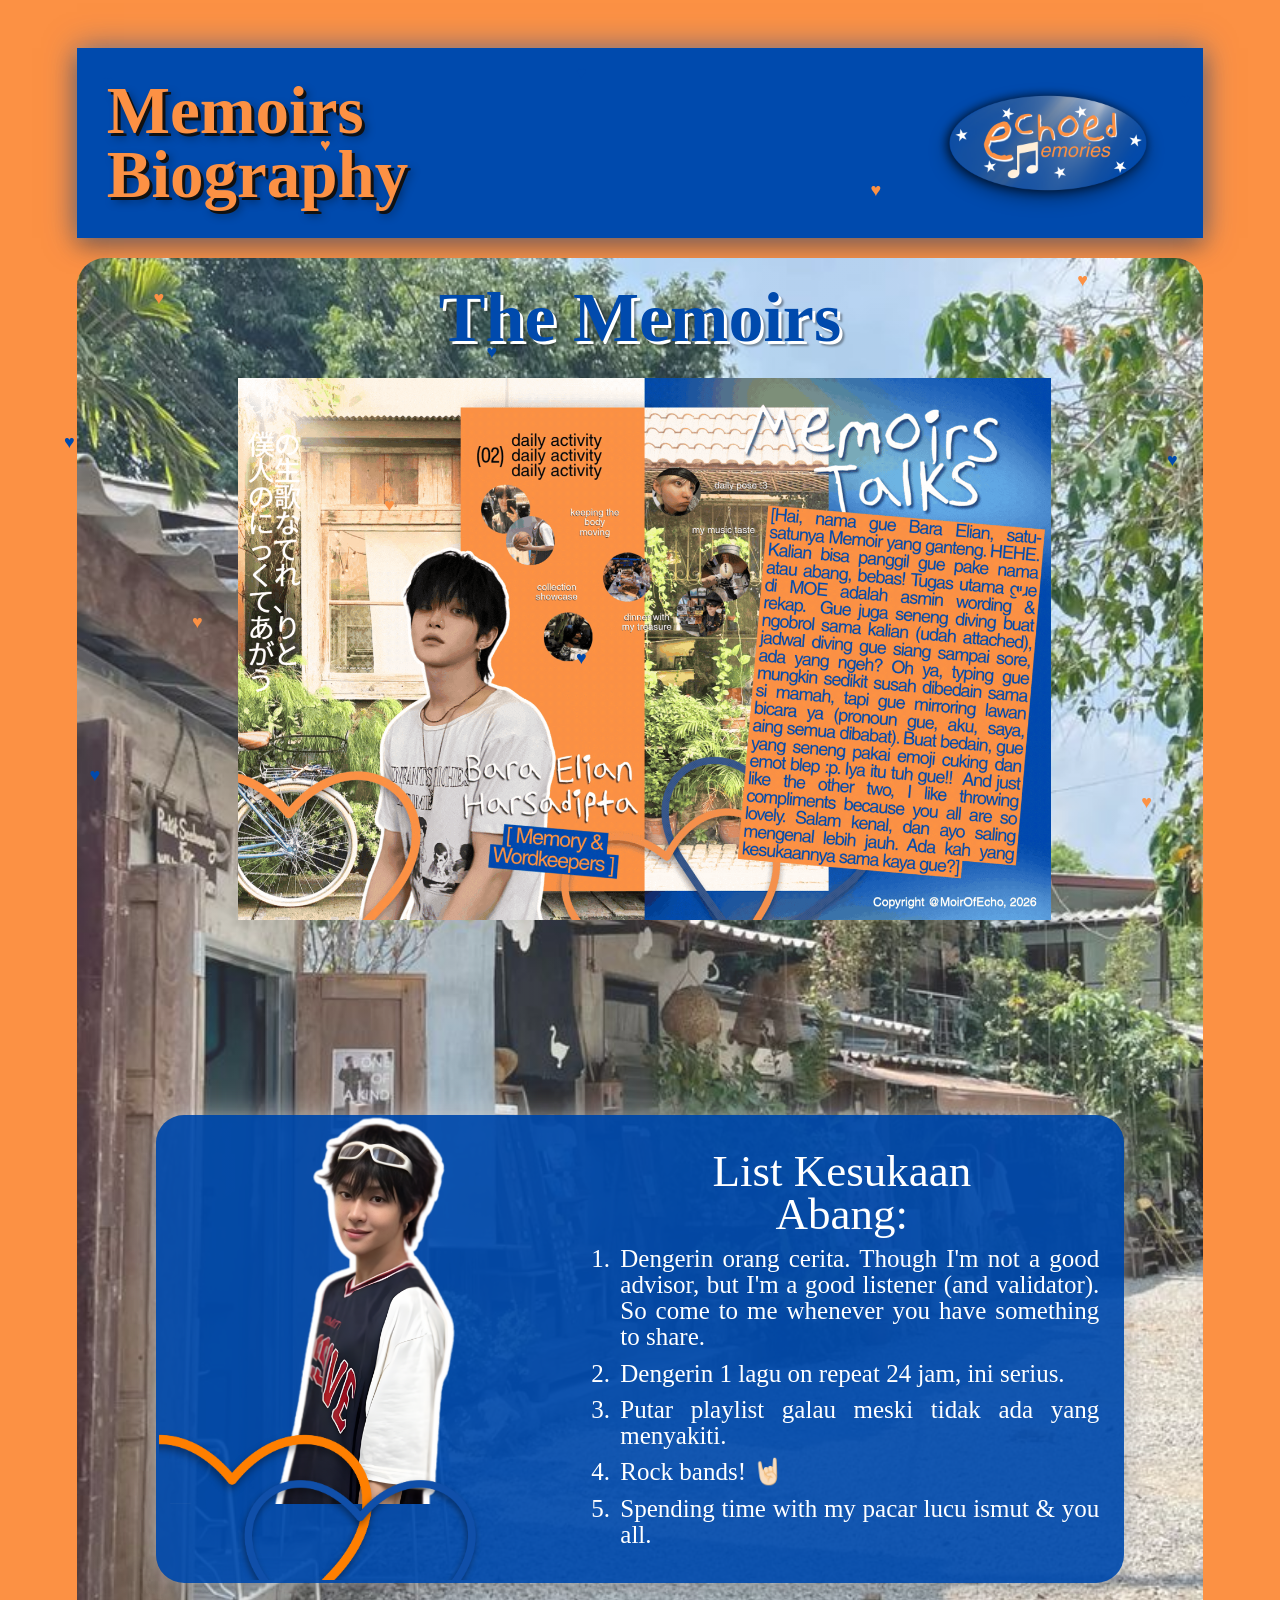
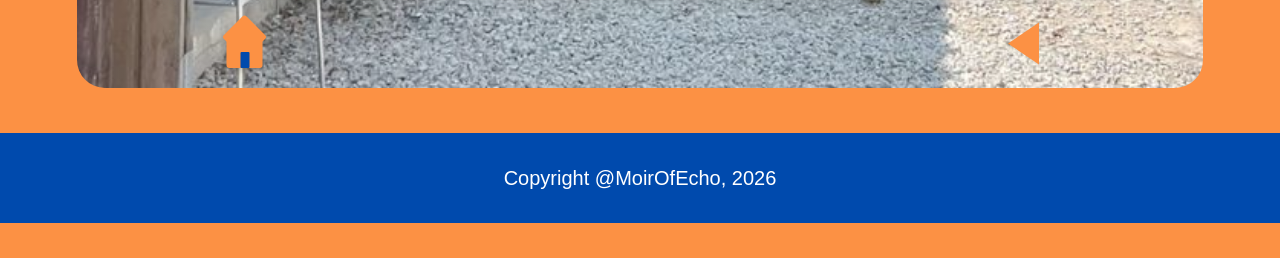
==== commit d2d97480: "Update memoirs pages" ====
--- a/abang-bara.html
+++ b/abang-bara.html
@@ -73,7 +73,7 @@
     <!-- LIST KESUKAAN -->
     <section class="favorite-box">
 
-        <div class="favorite-character">
+        <div class="favorite-character-abang">
 
             <img
                 src="images/abang-daily.png"
--- a/style.css
+++ b/style.css
@@ -2511,6 +2511,8 @@
 
     position: relative;
 
+    left: 7%;
+
     width: 88%;
 
     margin: 0 auto;
@@ -2521,7 +2523,7 @@
 
 .mamah-daily-image {
 
-    width: 100%;
+    width: 85%;
 
     height: auto;
 
@@ -2582,7 +2584,7 @@
 }
 
 
-/* FOTO MAMAH */
+/* FOTO mbak */
 
 .favorite-character img {
 
@@ -2597,7 +2599,7 @@
     transform: translateX(-50%);
 
     /* BESARKAN FOTO */
-    width: 168%;
+    width: 101%;
 
     max-width: none;
 
@@ -2635,7 +2637,7 @@
     transform: translateX(-50%);
 
     /* BESARKAN FOTO */
-    width: 160%;
+    width: 93%;
 
     max-width: none;
 
@@ -2918,6 +2920,8 @@
 
     position: relative;
 
+    left: 7%;
+
     width: 88%;
 
     margin: 0 auto;
@@ -2928,7 +2932,7 @@
 
 .mbak-daily-image {
 
-    width: 100%;
+    width: 85%;
 
     height: auto;
 
@@ -3288,6 +3292,8 @@
 
     position: relative;
 
+    left: 7%;
+
     width: 88%;
 
     margin: 0 auto;
@@ -3298,7 +3304,7 @@
 
 .abang-daily-image {
 
-    width: 100%;
+    width: 85%;
 
     height: auto;
 
@@ -3330,7 +3336,7 @@
 
     align-items: flex-start;
 
-    padding: 20px;
+    padding: 15px;
 
     box-sizing: border-box;
 
@@ -3347,7 +3353,7 @@
    FAVORITE CHARACTER
 ========================================= */
 
-.favorite-character {
+.favorite-character-abang {
     position: relative;
 
     width: 43%;
@@ -3361,7 +3367,7 @@
 
 /* FOTO ABANG */
 
-.favorite-character img {
+.favorite-character-abang img {
 
     position: absolute;
 
@@ -3374,7 +3380,7 @@
     transform: translateX(-50%);
 
     /* BESARKAN FOTO */
-    width: 156%;
+    width: 100%;
 
     max-width: none;
 
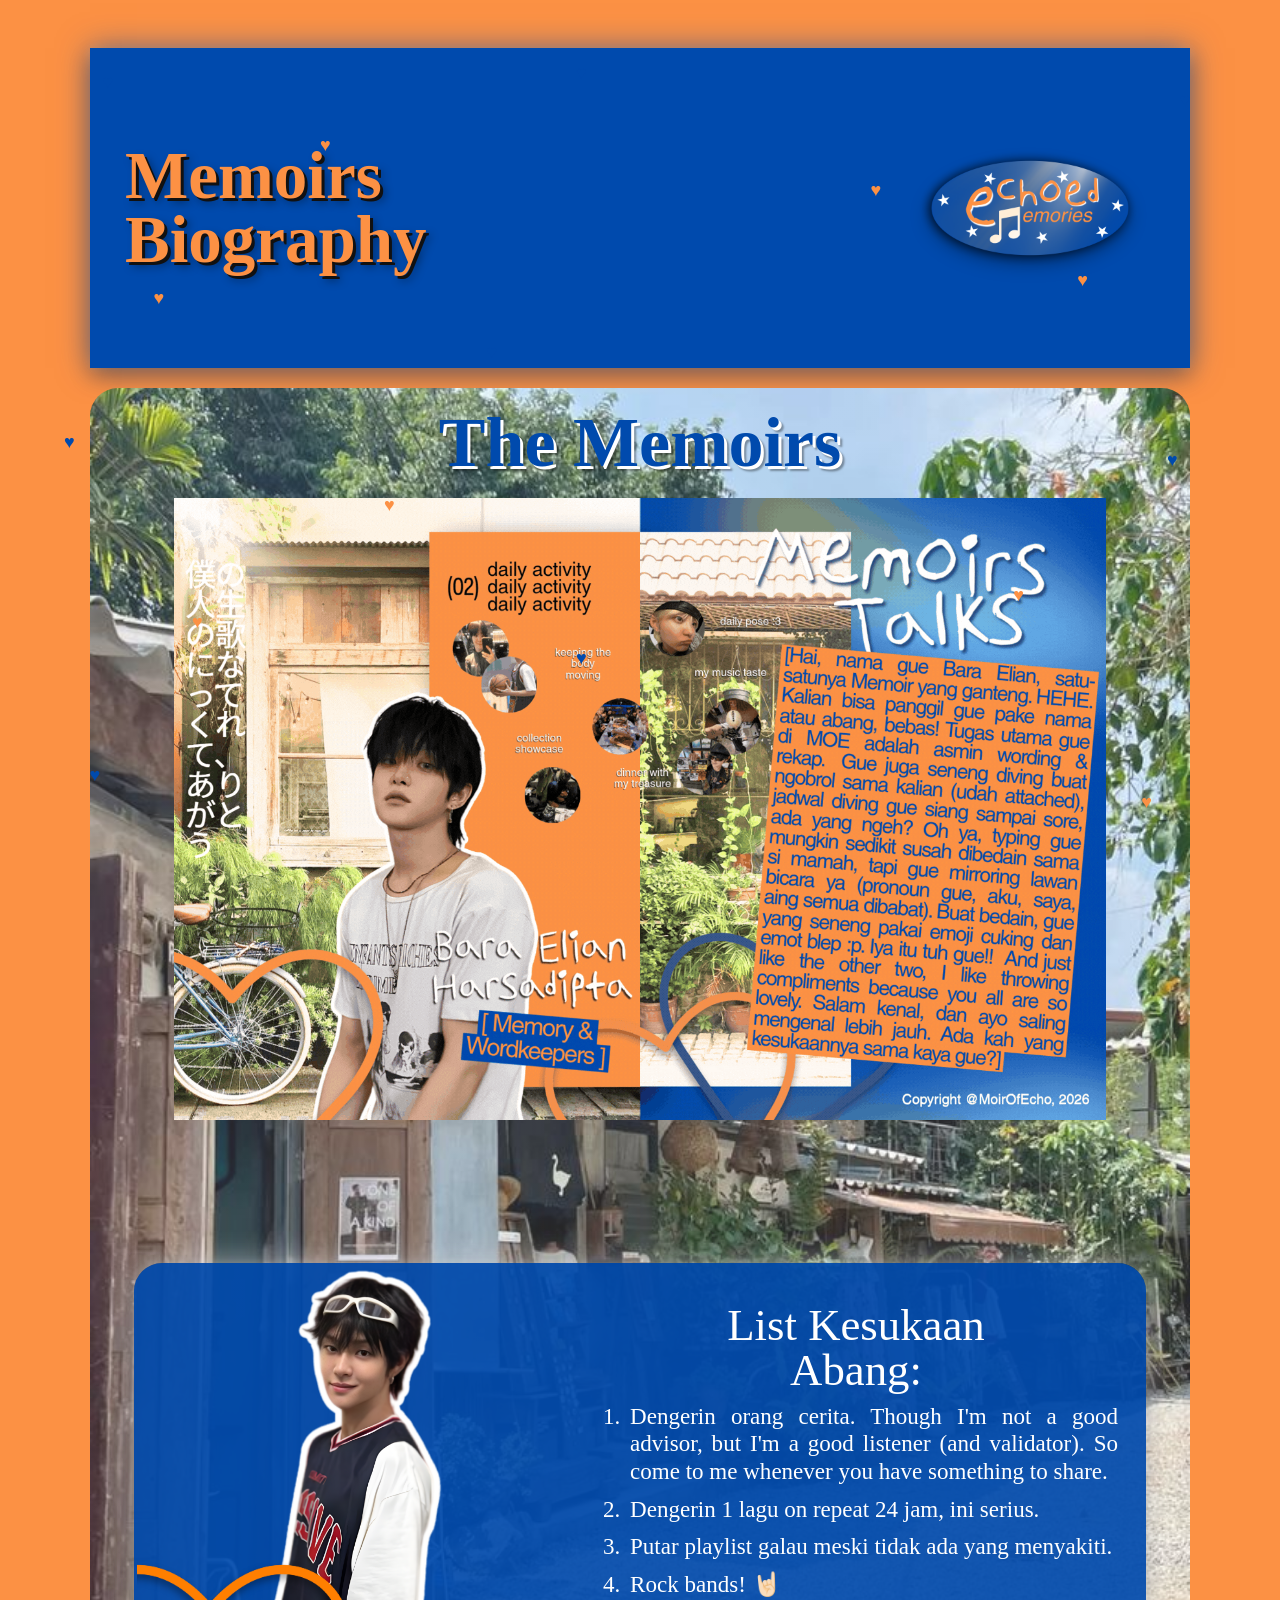
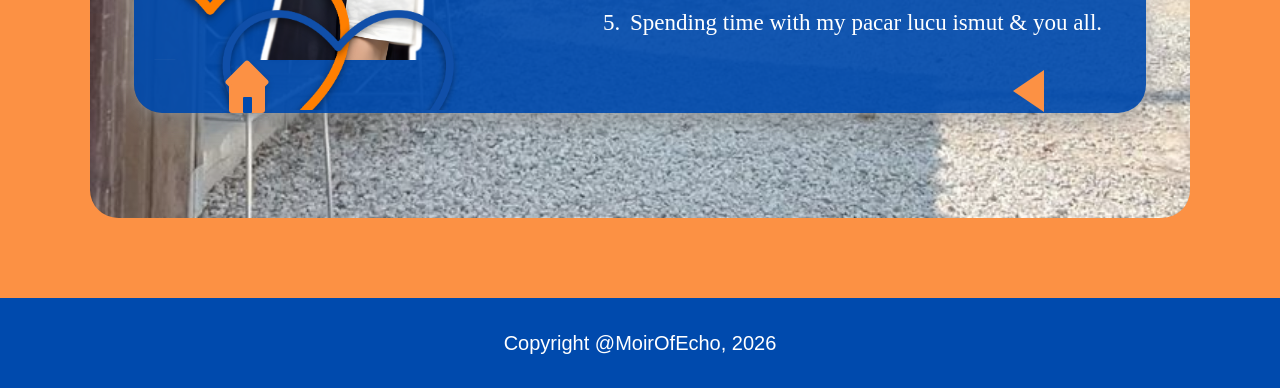
==== commit 743e4ac4: "make pages responsive and fix footer navigation buttons" ====
--- a/abang-bara.html
+++ b/abang-bara.html
@@ -2,7 +2,7 @@
 <html lang="en">
 <head>
     <meta charset="UTF-8">
-    <meta name="viewport" content="width=device-width, initial-scale=1.0">
+    <meta name="viewport" content="width=device-width, initial-scale=1.0">    
     <title>Abang Bara</title>
 
     <link rel="stylesheet" href="style.css">
@@ -140,14 +140,18 @@
         </a>
 
 
-<!-- FOOTER -->
-<footer class="footer">
+    </div>
+    <!-- =====================================
+         FOOTER
+    ====================================== -->
 
-    <p>
-        Copyright @MoirOfEcho, 2026
-    </p>
+    <footer class="footer">
 
-</footer>
+        <p>
+            Copyright @MoirOfEcho, 2026
+        </p>
+
+    </footer>
 
 </body>
 </html>
--- a/style.css
+++ b/style.css
@@ -3216,9 +3216,10 @@
    FAVORITE CONTENT
 ========================================= */
 
+
 .favorite-content {
 
-    width: 57%;
+    width: 50%;
 
     padding: 20px 10px 10px 10px;
 
@@ -3232,7 +3233,7 @@
 
     font-family: Kindergarten, cursive;
 
-    font-size: 45px;
+    font-size: 30px;
 
     line-height: 0.95;
 
@@ -3252,12 +3253,12 @@
 
     font-family: Kindergarten, cursive;
 
-    font-size: 25px;
+    font-size: 15px;
 
     line-height: 1.05;
 
     color: white;
-
+    
     text-align: justify;
 }
 
@@ -3268,8 +3269,6 @@
 
     margin-bottom: 10px;
 }
-
-
 
 
 /* =========================================
@@ -3640,7 +3639,7 @@
 
 .favorite-content {
 
-    width: 57%;
+    width: 50%;
 
     padding: 20px 10px 10px 10px;
 
@@ -3654,7 +3653,7 @@
 
     font-family: Kindergarten, cursive;
 
-    font-size: 45px;
+    font-size: 30px;
 
     line-height: 0.95;
 
@@ -3674,12 +3673,12 @@
 
     font-family: Kindergarten, cursive;
 
-    font-size: 25px;
+    font-size: 15px;
 
     line-height: 1.05;
 
     color: white;
-
+    
     text-align: justify;
 }
 
@@ -4144,3 +4143,1798 @@
         margin-right: calc(50% - 50vw);
     }
 }
+
+
+/* =========================================================
+   FINAL RESPONSIVE OVERRIDES — ALL DEVICES
+   Tidak mengubah nama class / struktur HTML.
+========================================================= */
+
+html {
+    width: 100%;
+    max-width: 100%;
+    overflow-x: hidden;
+}
+
+body {
+    width: 100%;
+    max-width: 100%;
+    overflow-x: hidden;
+}
+
+*, *::before, *::after {
+    box-sizing: border-box;
+}
+
+img {
+    max-width: 100%;
+    height: auto;
+}
+
+/* =========================
+   GLOBAL FLUID VALUES
+========================= */
+.header {
+    /* Keep the original full-width header.
+       The side padding below creates the mobile margins. */
+    width: 100%;
+}
+
+.echoed-header,
+.listen-header,
+.memoirs-header {
+    width: min(88%, 1400px);
+}
+
+.header-content,
+.echoed-header,
+.listen-header,
+.memoirs-header {
+    min-width: 0;
+}
+
+/* =========================
+   HOME / INDEX
+========================= */
+.header-content {
+    min-height: clamp(150px, 15vw, 195px);
+    padding: clamp(20px, 3vw, 28px) clamp(20px, 3.2vw, 45px);
+    gap: clamp(15px, 3vw, 40px);
+}
+
+.welcome {
+    min-width: 0;
+    flex: 1 1 auto;
+}
+
+.welcome h1 {
+    font-size: clamp(42px, 7vw, 110px);
+    max-width: 100%;
+    overflow-wrap: break-word;
+}
+
+.welcome p {
+    font-size: clamp(12px, 1.7vw, 24px);
+    line-height: 1.25;
+    max-width: 100%;
+}
+
+.logo {
+    flex: 0 1 clamp(110px, 22vw, 250px);
+    width: clamp(110px, 22vw, 250px);
+    max-width: 35%;
+}
+
+.menu-section {
+    width: min(88%, 1100px);
+    height: clamp(720px, 95vh, 1100px);
+    min-height: 0;
+}
+
+.menu {
+    width: min(68%, 700px);
+    gap: clamp(22px, 4vw, 65px);
+}
+
+.menu-button {
+    width: 100%;
+    min-height: clamp(70px, 9vw, 105px);
+    padding: clamp(14px, 2vw, 20px) clamp(15px, 2.5vw, 25px);
+    font-size: clamp(22px, 4vw, 48px);
+    line-height: 1.05;
+    overflow-wrap: break-word;
+}
+
+.quote-section {
+    width: min(88%, 1100px);
+    height: clamp(180px, 25vw, 240px);
+}
+
+.quote-slider {
+    width: min(75%, 850px);
+}
+
+.quote-slide p {
+    font-size: clamp(24px, 4vw, 55px);
+    padding: 0 8px;
+    overflow-wrap: break-word;
+}
+
+.slider-arrow {
+    width: clamp(38px, 5vw, 55px);
+    height: clamp(65px, 9vw, 100px);
+    font-size: clamp(48px, 7vw, 85px);
+}
+
+.left-arrow { left: clamp(4px, 1.5vw, 15px); }
+.right-arrow { right: clamp(4px, 1.5vw, 15px); }
+
+/* =========================
+   ECHOED MEMORIES
+========================= */
+.echoed-header,
+.listen-header,
+.memoirs-header {
+    min-height: clamp(130px, 16vw, 195px);
+    height: auto;
+    padding: clamp(18px, 3vw, 35px);
+    gap: 20px;
+}
+
+.echoed-title,
+.listen-title {
+    font-size: clamp(42px, 7vw, 95px);
+    max-width: 100%;
+    overflow-wrap: break-word;
+}
+
+.echoed-main {
+    width: 100%;
+    padding-left: 5%;
+    padding-right: 5%;
+}
+
+.echoed-story {
+    width: min(100%, 850px);
+    padding: clamp(20px, 3vw, 35px);
+    font-size: clamp(15px, 1.5vw, 18px);
+    line-height: 1.25;
+}
+
+.echoed-story p {
+    margin-bottom: clamp(18px, 2.5vw, 30px);
+}
+
+/* =========================
+   LISTEN CLOSELY / PERMISSION
+========================= */
+.section-title {
+    width: min(82%, 820px);
+    min-height: clamp(65px, 10vw, 90px);
+    margin-bottom: clamp(25px, 5vw, 48px);
+    padding: 12px 20px;
+    font-size: clamp(34px, 6vw, 75px);
+    text-align: center;
+}
+
+.regulation-box,
+.closing-box {
+    width: min(88%, 900px);
+    max-width: calc(100% - 30px);
+}
+
+.regulation-box {
+    padding: clamp(20px, 3vw, 36px);
+    font-size: clamp(15px, 2.2vw, 29px);
+    line-height: 1.3;
+    text-align: left;
+}
+
+.regulation-box ol,
+.permission-box ol {
+    padding-left: clamp(25px, 4vw, 48px);
+}
+
+.regulation-box li {
+    padding-left: 3px;
+    margin-bottom: 8px;
+    overflow-wrap: break-word;
+}
+
+.closing-box {
+    min-height: clamp(180px, 28vw, 270px);
+    margin-top: clamp(22px, 4vw, 32px);
+    margin-bottom: clamp(45px, 7vw, 70px);
+    padding: clamp(25px, 4vw, 45px);
+}
+
+.closing-box p {
+    font-size: clamp(28px, 5vw, 50px);
+    overflow-wrap: break-word;
+}
+
+.page-navigation,
+.page-navigation-bio {
+    width: min(88%, 900px);
+}
+
+.bottom-navigation,
+.bottom-navigation-bio {
+    min-height: 70px;
+    height: 70px;
+}
+
+.nav-next,
+.nav-back,
+.nav-back-bio {
+    width: 50px;
+    height: 50px;
+}
+
+.nav-next { right: clamp(12px, 3vw, 35px); }
+.nav-back,
+.nav-back-bio { right: clamp(12px, 3vw, 35px); }
+
+.listen-home {
+    left: clamp(25px, 4vw, 30px);
+}
+
+/* =========================
+   MEMOIRS FAMILY PAGE
+========================= */
+.memoirs-header {
+    margin-top: clamp(20px, 5vw, 48px);
+    margin-bottom: clamp(15px, 3vw, 20px);
+}
+
+.memoirs-title {
+    min-width: 0;
+    flex: 1 1 auto;
+}
+
+.memoirs-title h1 {
+    font-size: clamp(40px, 5.5vw, 67px);
+    overflow-wrap: break-word;
+}
+
+.memoirs-container,
+.mamah-container,
+.mbak-container,
+.abang-container {
+    width: min(88%, 1200px);
+    max-width: 1200px;
+    min-height: clamp(900px, 115vw, 1430px);
+    margin-left: auto;
+    margin-right: auto;
+    padding-left: clamp(12px, 2vw, 20px);
+    padding-right: clamp(12px, 2vw, 20px);
+}
+
+.family-title {
+    font-size: clamp(38px, 6vw, 70px);
+    line-height: 1;
+    overflow-wrap: break-word;
+    padding: 0 10px;
+}
+
+.character-talia {
+    width: clamp(190px, 27vw, 320px);
+    top: clamp(125px, 13vw, 165px);
+}
+
+.character-manda,
+.character-bara {
+    width: clamp(150px, 24vw, 285px);
+    top: clamp(360px, 43vw, 535px);
+}
+
+.character-manda { left: clamp(2%, 8%, 8%); }
+.character-bara { right: clamp(2%, 8%, 8%); }
+
+.character img {
+    width: 100%;
+    max-width: 100%;
+    height: auto;
+}
+
+.character-button {
+    width: min(250px, 80vw);
+    max-width: 100%;
+    font-size: clamp(20px, 3vw, 28px);
+    padding: 10px 14px;
+    overflow-wrap: break-word;
+}
+
+.memoirs-story {
+    left: 3%;
+    right: 3%;
+    bottom: clamp(80px, 8vw, 105px);
+    width: auto;
+    padding: clamp(16px, 2.5vw, 25px);
+}
+
+.memoirs-story h2 {
+    font-size: clamp(30px, 4.5vw, 53px);
+    line-height: 1;
+    overflow-wrap: break-word;
+}
+
+.memoirs-story p {
+    font-size: clamp(14px, 1.7vw, 20px);
+    line-height: 1.3;
+    overflow-wrap: break-word;
+}
+
+/* =========================
+   MAMAH / MBAK / ABANG
+========================= */
+.mamah-photo-section,
+.mbak-photo-section,
+.abang-photo-section {
+    position: relative;
+    left: 0;
+    width: min(88%, 1000px);
+    max-width: 100%;
+    margin: 0 auto;
+}
+
+.mamah-daily-image,
+.mbak-daily-image,
+.abang-daily-image {
+    width: 100%;
+    max-width: 100%;
+    height: auto;
+}
+
+.favorite-box,
+.favorite-box-mbak {
+    left: 4%;
+    right: 4%;
+    width: auto;
+    min-height: clamp(300px, 40vw, 450px);
+    padding: clamp(14px, 2vw, 20px);
+    gap: clamp(10px, 2vw, 25px);
+    align-items: stretch;
+}
+
+.favorite-character,
+.favorite-character-mamah,
+.favorite-character-mbak,
+.favorite-character-abang {
+    width: 43%;
+    min-width: 0;
+    height: auto;
+    align-self: stretch;
+}
+
+.favorite-character img,
+.favorite-character-mamah img,
+.favorite-character-mbak img,
+.favorite-character-abang img {
+    max-width: 100%;
+    width: min(100%, 420px);
+    height: auto;
+}
+
+.favorite-content {
+    width: 57%;
+    min-width: 0;
+    padding: clamp(12px, 2vw, 20px) 8px 10px;
+}
+
+.favorite-content h2 {
+    font-size: clamp(24px, 3.5vw, 45px);
+    line-height: 1;
+    overflow-wrap: break-word;
+}
+
+.favorite-content ol {
+    font-size: clamp(13px, 1.8vw, 25px);
+    line-height: 1.2;
+    padding-left: clamp(22px, 3vw, 32px);
+}
+
+.favorite-content li {
+    margin-bottom: clamp(6px, 1vw, 10px);
+}
+
+.love-decoration-bio,
+.love-decoration-bio1,
+.love-decoration-bio2,
+.love-decoration-bio3,
+.love-decoration-bio4,
+.love-decoration-bio5 {
+    max-width: 45%;
+    height: auto;
+}
+
+.moirs-home,
+.biography-home {
+    width: 50px;
+    height: 50px;
+}
+
+/* =========================
+   FOOTER
+========================= */
+.footer {
+    width: 100%;
+    max-width: none;
+    margin-left: 0;
+    margin-right: 0;
+    min-height: clamp(70px, 10vw, 90px);
+    padding: 18px 5%;
+}
+
+.footer p {
+    max-width: 100%;
+    font-size: clamp(13px, 2vw, 20px);
+    line-height: 1.35;
+    overflow-wrap: anywhere;
+}
+
+/* =========================================================
+   TABLET
+========================================================= */
+@media (max-width: 900px) {
+    .header,
+    .echoed-header,
+    .listen-header,
+    .memoirs-header {
+        width: 92%;
+    }
+
+    .header-content,
+    .echoed-header,
+    .listen-header,
+    .memoirs-header {
+        padding: 20px 24px;
+    }
+
+    .logo {
+        max-width: 30%;
+    }
+
+    .menu-section {
+        width: 92%;
+        height: 820px;
+    }
+
+    .menu {
+        width: 76%;
+        gap: 35px;
+    }
+
+    .menu-button {
+        min-height: 82px;
+    }
+
+    .echoed-main {
+        padding-left: 4%;
+        padding-right: 4%;
+    }
+
+    .memoirs-container,
+    .mamah-container,
+    .mbak-container,
+    .abang-container {
+        width: 92%;
+    }
+
+    .favorite-box,
+    .favorite-box-mbak {
+        min-height: 360px;
+    }
+}
+
+/* =========================================================
+   PHONE
+========================================================= */
+@media (max-width: 600px) {
+    .header,
+    .echoed-header,
+    .listen-header,
+    .memoirs-header {
+        width: 92%;
+    }
+
+    .header-content,
+    .echoed-header,
+    .listen-header,
+    .memoirs-header {
+        min-height: 125px;
+        padding: 18px;
+        gap: 10px;
+    }
+
+    .welcome h1 {
+        font-size: clamp(32px, 11vw, 55px);
+    }
+
+    .welcome p {
+        font-size: clamp(10px, 2.8vw, 14px);
+    }
+
+    .logo {
+        width: clamp(75px, 23vw, 120px);
+        max-width: 28%;
+    }
+
+    .menu-section {
+        width: 92%;
+        height: 760px;
+        border-radius: 25px;
+    }
+
+    .menu {
+        width: 82%;
+        gap: 25px;
+    }
+
+    .menu-button {
+        min-height: 68px;
+        border-radius: 22px;
+        padding: 12px 10px;
+        font-size: clamp(20px, 7vw, 32px);
+    }
+
+    .quote-section {
+        width: 92%;
+        height: 190px;
+        border-radius: 25px;
+    }
+
+    .quote-slider {
+        width: 72%;
+    }
+
+    .quote-slide p {
+        font-size: clamp(20px, 7vw, 34px);
+    }
+
+    .slider-arrow {
+        font-size: 52px;
+        width: 35px;
+    }
+
+    .echoed-title,
+    .listen-title {
+        font-size: clamp(30px, 9vw, 52px);
+    }
+
+    .echoed-story {
+        width: 94%;
+        padding: 18px;
+        border-radius: 22px;
+        font-size: 14px;
+    }
+
+    .section-title {
+        width: 92%;
+        border-radius: 22px;
+        font-size: clamp(27px, 8vw, 45px);
+    }
+
+    .regulation-box,
+    .closing-box {
+        width: 92%;
+        max-width: 92%;
+        border-radius: 22px;
+    }
+
+    .regulation-box {
+        padding: 18px;
+        font-size: clamp(14px, 3.8vw, 19px);
+        line-height: 1.3;
+    }
+
+    .regulation-box ol,
+    .permission-box ol {
+        padding-left: 25px;
+    }
+
+    .closing-box {
+        min-height: 170px;
+        padding: 22px 18px;
+    }
+
+    .closing-box p {
+        font-size: clamp(24px, 7vw, 36px);
+    }
+
+    .memoirs-header {
+        min-height: 110px;
+    }
+
+    .memoirs-title h1 {
+        font-size: clamp(29px, 8vw, 45px);
+    }
+
+    .memoirs-container,
+    .mamah-container,
+    .mbak-container,
+    .abang-container {
+        width: 94%;
+        min-height: 1050px;
+        padding: 15px 10px 70px;
+        border-radius: 22px;
+    }
+
+    .family-title {
+        font-size: clamp(30px, 9vw, 48px);
+        margin-bottom: 10px;
+    }
+
+    .character-talia {
+        width: min(62vw, 240px);
+        top: 105px;
+    }
+
+    .character-manda,
+    .character-bara {
+        width: min(38vw, 165px);
+        top: 335px;
+    }
+
+    .character-manda { left: 1%; }
+    .character-bara { right: 1%; }
+
+    .character-button {
+        width: min(175px, 75vw);
+        font-size: clamp(17px, 5vw, 23px);
+        margin-top: -30px;
+        padding: 9px 10px;
+    }
+
+    .memoirs-story {
+        bottom: 75px;
+        left: 3%;
+        right: 3%;
+        padding: 15px;
+        border-radius: 20px;
+    }
+
+    .memoirs-story h2 {
+        font-size: clamp(25px, 7vw, 36px);
+    }
+
+    .memoirs-story p {
+        font-size: clamp(12px, 3.4vw, 16px);
+        line-height: 1.3;
+    }
+
+    .mamah-photo-section,
+    .mbak-photo-section,
+    .abang-photo-section {
+        width: 94%;
+    }
+
+    .favorite-box,
+    .favorite-box-mbak {
+        position: absolute;
+        left: 3%;
+        right: 3%;
+        bottom: 75px;
+        min-height: 330px;
+        padding: 12px;
+        gap: 6px;
+        border-radius: 20px;
+    }
+
+    .favorite-character,
+    .favorite-character-mamah,
+    .favorite-character-mbak,
+    .favorite-character-abang {
+        width: 42%;
+    }
+
+    .favorite-character img,
+    .favorite-character-mamah img,
+    .favorite-character-mbak img,
+    .favorite-character-abang img {
+        width: 100%;
+        max-width: 100%;
+    }
+
+    .favorite-content {
+        width: 58%;
+        padding: 8px 4px;
+    }
+
+    .favorite-content h2 {
+        font-size: clamp(20px, 6vw, 30px);
+        margin-bottom: 7px;
+    }
+
+    .favorite-content ol {
+        font-size: clamp(11px, 3vw, 15px);
+        padding-left: 18px;
+        line-height: 1.18;
+    }
+
+    .love-decoration-bio,
+    .love-decoration-bio1,
+    .love-decoration-bio2,
+    .love-decoration-bio3,
+    .love-decoration-bio4,
+    .love-decoration-bio5 {
+        max-width: 42%;
+    }
+
+    .moirs-home,
+    .biography-home {
+        width: 48px;
+        height: 48px;
+    }
+
+    .page-navigation,
+    .page-navigation-bio {
+        width: 92%;
+    }
+
+    .nav-next,
+    .nav-back,
+    .nav-back-bio {
+        right: 10px;
+    }
+
+    .listen-home {
+        left: 25px;
+    }
+
+    .footer {
+        padding: 16px 12px;
+    }
+
+    .footer p {
+        font-size: 13px;
+    }
+}
+
+/* =========================================================
+   VERY SMALL PHONE
+========================================================= */
+@media (max-width: 380px) {
+    .header-content,
+    .echoed-header,
+    .listen-header,
+    .memoirs-header {
+        padding: 14px;
+    }
+
+    .welcome h1 {
+        font-size: 30px;
+    }
+
+    .welcome p {
+        font-size: 9px;
+    }
+
+    .logo {
+        width: 72px;
+    }
+
+    .menu-section {
+        height: 700px;
+    }
+
+    .menu {
+        width: 86%;
+        gap: 20px;
+    }
+
+    .menu-button {
+        min-height: 62px;
+        font-size: 19px;
+    }
+
+    .quote-section {
+        height: 175px;
+    }
+
+    .quote-slider {
+        width: 68%;
+    }
+
+    .quote-slide p {
+        font-size: 19px;
+    }
+
+    .memoirs-container,
+    .mamah-container,
+    .mbak-container,
+    .abang-container {
+        min-height: 980px;
+    }
+
+    .character-talia {
+        width: 58vw;
+    }
+
+    .character-manda,
+    .character-bara {
+        width: 36vw;
+        top: 320px;
+    }
+
+    .favorite-box,
+    .favorite-box-mbak {
+        min-height: 300px;
+        padding: 9px;
+    }
+
+    .favorite-content ol {
+        font-size: 10px;
+        padding-left: 16px;
+    }
+
+    .favorite-content h2 {
+        font-size: 19px;
+    }
+}
+
+/* =========================================================
+   LANDSCAPE PHONE
+========================================================= */
+@media (max-height: 520px) and (orientation: landscape) {
+    .header-content,
+    .echoed-header,
+    .listen-header,
+    .memoirs-header {
+        min-height: 105px;
+    }
+
+    .menu-section {
+        height: 600px;
+    }
+
+    .menu {
+        gap: 18px;
+    }
+
+    .menu-button {
+        min-height: 55px;
+        font-size: 22px;
+    }
+
+    .quote-section {
+        height: 160px;
+    }
+}
+
+/* =========================================================
+   FINAL PHONE FIX — CLOSING BOX / BOTTOM NAVIGATION
+   Prevent closing text from becoming oversized and covering
+   the home + next buttons on small screens.
+========================================================= */
+@media (max-width: 600px) {
+    .closing-box,
+    .permission-closing {
+        width: min(80%, 520px);
+        max-width: calc(100% - 100px);
+        min-height: 0;
+        height: auto;
+        margin: clamp(22px, 5vw, 35px) auto 70px;
+        padding: 24px 18px;
+        border-radius: 22px;
+        box-sizing: border-box;
+    }
+
+    .closing-box p,
+    .permission-closing p {
+        width: 100%;
+        margin: 0;
+        font-size: clamp(24px, 6vw, 29px);
+        line-height: 1.08;
+        letter-spacing: .5px;
+        overflow-wrap: break-word;
+        word-break: normal;
+    }
+
+    .bottom-navigation {
+        width: 100%;
+        height: 70px;
+        margin-top: 0;
+        position: relative;
+    }
+
+    .listen-home {
+        left: 30px;
+        bottom: -5px;
+        width: 50px;
+        height: 50px;
+    }
+
+    .nav-next {
+        right: 30px;
+        width: 50px;
+        height: 50px;
+    }
+}
+
+@media (max-width: 380px) {
+    .closing-box,
+    .permission-closing {
+        width: 76%;
+        max-width: calc(100% - 90px);
+        margin-bottom: 65px;
+        padding: 20px 15px;
+    }
+
+    .closing-box p,
+    .permission-closing p {
+        font-size: clamp(21px, 6vw, 25px);
+        line-height: 1.08;
+    }
+
+    .listen-home {
+        left: 26px;
+        width: 46px;
+        height: 46px;
+    }
+
+    .nav-next {
+        right: 26px;
+        width: 46px;
+        height: 46px;
+    }
+}
+
+
+/* =========================================================
+   MOBILE BIO PAGES FIX — DAILY IMAGE + FAVORITE CHARACTER
+   Keep daily.gif wide and make the character image fill the
+   favorite area again on phone screens.
+========================================================= */
+@media (max-width: 600px) {
+    /* DAILY IMAGE: use the full available content width */
+    .mamah-photo-section,
+    .mbak-photo-section,
+    .abang-photo-section {
+        position: relative;
+        left: 0;
+        width: 100%;
+        max-width: 100%;
+        margin: 0 auto;
+    }
+
+    .mamah-daily-image,
+    .mbak-daily-image,
+    .abang-daily-image {
+        display: block;
+        width: 100%;
+        max-width: 100%;
+        height: auto;
+    }
+
+    /* FAVORITE BOX: keep it close to / overlapping the daily image */
+    .favorite-box,
+    .favorite-box-mbak {
+        left: 3%;
+        right: 3%;
+        width: auto;
+        bottom: 70px;
+        min-height: 330px;
+        padding: 10px;
+        gap: 3px;
+        overflow: visible;
+    }
+
+    /* Character area */
+    .favorite-character,
+    .favorite-character-mamah,
+    .favorite-character-mbak,
+    .favorite-character-abang {
+        width: 43%;
+        min-width: 0;
+        height: 100%;
+        overflow: visible;
+    }
+
+    /* Restore the larger character proportions on mobile.
+       The transparent space inside the PNG makes 100% look
+       much smaller than the original desktop design. */
+    .favorite-character img,
+    .favorite-character-mamah img,
+    .favorite-character-abang img {
+        width: 135%;
+        max-width: none;
+        height: auto;
+    }
+
+    .favorite-character-mbak img {
+        width: 165%;
+        max-width: none;
+        height: auto;
+    }
+
+    /* Keep the character in front of the decoration */
+    .favorite-character img,
+    .favorite-character-mamah img,
+    .favorite-character-mbak img,
+    .favorite-character-abang img {
+        z-index: 4;
+    }
+
+    .favorite-content {
+        width: 57%;
+        min-width: 0;
+        padding: 8px 4px 6px;
+    }
+}
+
+@media (max-width: 380px) {
+    .favorite-box,
+    .favorite-box-mbak {
+        bottom: 65px;
+        min-height: 300px;
+        padding: 8px;
+        gap: 2px;
+    }
+
+    .favorite-character img,
+    .favorite-character-mamah img,
+    .favorite-character-abang img {
+        width: 140%;
+    }
+
+    .favorite-character-mbak img {
+        width: 170%;
+    }
+}
+
+/* =========================================================
+   RESPONSIVE V5 — UNIVERSAL DEVICE OVERRIDES
+   Target: desktop, laptop, tablet, portrait/landscape phones.
+   This block intentionally comes last so it wins over older
+   fixed-size responsive rules without changing HTML classes.
+========================================================= */
+
+:root {
+    --page-gutter: clamp(12px, 4vw, 72px);
+    --content-max: 1100px;
+    --radius-fluid: clamp(18px, 3vw, 38px);
+}
+
+html {
+    -webkit-text-size-adjust: 100%;
+    text-size-adjust: 100%;
+}
+
+body {
+    min-width: 0;
+    overflow-x: clip;
+}
+
+img,
+video,
+svg,
+canvas,
+iframe {
+    max-width: 100%;
+}
+
+img,
+video {
+    height: auto;
+}
+
+/* Prevent long words/URLs from forcing horizontal scrolling. */
+h1, h2, h3, p, li, a, span {
+    overflow-wrap: anywhere;
+}
+
+/* Main desktop containers stay centered and fluid. */
+.menu-section,
+.quote-section,
+.echoed-header,
+.listen-header,
+.memoirs-header,
+.memoirs-container,
+.mamah-container,
+.mbak-container,
+.abang-container,
+.regulation-box,
+.closing-box,
+.page-navigation,
+.page-navigation-bio {
+    max-width: var(--content-max);
+}
+
+.header {
+    padding-left: var(--page-gutter);
+    padding-right: var(--page-gutter);
+}
+
+.header-content {
+    max-width: var(--content-max);
+    margin-inline: auto;
+}
+
+/* Home menu: keep desktop composition but avoid viewport-height clipping. */
+.menu-section {
+    min-height: clamp(680px, 78svh, 1100px);
+    height: auto;
+    aspect-ratio: 1 / 1;
+    max-height: 1100px;
+    border-radius: var(--radius-fluid);
+}
+
+.menu {
+    gap: clamp(18px, 4vw, 65px);
+}
+
+.menu-button {
+    min-height: clamp(64px, 8vw, 105px);
+    border-radius: clamp(18px, 3vw, 30px);
+}
+
+.quote-section {
+    min-height: clamp(170px, 22vw, 240px);
+    height: auto;
+    border-radius: var(--radius-fluid);
+}
+
+.echoed-title,
+.listen-title,
+.memoirs-title h1,
+.family-title {
+    max-width: 100%;
+}
+
+.echoed-story,
+.regulation-box,
+.closing-box,
+.memoirs-story,
+.favorite-box,
+.favorite-box-mbak {
+    max-width: 100%;
+}
+
+/* Tablet */
+@media (max-width: 1024px) {
+    .echoed-header,
+    .listen-header,
+    .memoirs-header,
+    .menu-section,
+    .quote-section,
+    .memoirs-container,
+    .mamah-container,
+    .mbak-container,
+    .abang-container {
+        width: calc(100% - 2 * var(--page-gutter));
+    }
+
+    .echoed-title,
+    .listen-title {
+        font-size: clamp(42px, 8vw, 76px);
+    }
+
+    .memoirs-title h1 {
+        font-size: clamp(38px, 7vw, 60px);
+    }
+}
+
+/* Phones: switch fragile absolute layouts into normal document flow. */
+@media (max-width: 600px) {
+    :root {
+        --page-gutter: clamp(12px, 4vw, 20px);
+    }
+
+    body {
+        min-height: 100dvh;
+    }
+
+    .header {
+        padding-top: 20px;
+        padding-bottom: 16px;
+    }
+
+    .header-content {
+        min-height: 0;
+        padding: 18px 16px;
+        flex-wrap: nowrap;
+        align-items: center;
+    }
+
+    .welcome h1 {
+        font-size: clamp(30px, 12vw, 52px);
+        line-height: .95;
+    }
+
+    .welcome p {
+        margin-top: 10px;
+        font-size: clamp(10px, 3.5vw, 14px);
+    }
+
+    .logo {
+        flex: 0 0 auto;
+        width: clamp(72px, 24vw, 110px);
+        max-width: 30%;
+    }
+
+    /* Menu no longer relies on absolute centering or a hard-coded height. */
+    .menu-section {
+        width: calc(100% - 2 * var(--page-gutter));
+        min-height: 0;
+        height: auto;
+        max-height: none;
+        aspect-ratio: auto;
+        padding: clamp(64px, 18vw, 92px) 0;
+        overflow: hidden;
+    }
+
+    .menu {
+        position: relative;
+        top: auto;
+        left: auto;
+        transform: none;
+        width: min(84%, 430px);
+        margin-inline: auto;
+        gap: clamp(18px, 6vw, 28px);
+    }
+
+    .menu-button {
+        min-height: 62px;
+        padding: 13px 14px;
+        font-size: clamp(20px, 7.5vw, 31px);
+        line-height: 1.05;
+    }
+
+    .quote-section {
+        width: calc(100% - 2 * var(--page-gutter));
+        min-height: 165px;
+        padding-block: 18px;
+    }
+
+    .quote-slider {
+        width: calc(100% - 88px);
+        min-width: 0;
+    }
+
+    .quote-slide p {
+        font-size: clamp(20px, 7.5vw, 32px);
+        line-height: 1;
+    }
+
+    .slider-arrow {
+        width: 42px;
+        height: 70px;
+        font-size: clamp(46px, 14vw, 60px);
+    }
+
+    .left-arrow { left: 4px; }
+    .right-arrow { right: 4px; }
+
+    /* Generic inner-page headers */
+    .echoed-header,
+    .listen-header,
+    .memoirs-header {
+        width: calc(100% - 2 * var(--page-gutter));
+        min-height: 100px;
+        height: auto;
+        margin: 20px auto 26px;
+        padding: 18px 16px;
+    }
+
+    .echoed-title,
+    .listen-title,
+    .memoirs-title h1 {
+        font-size: clamp(30px, 10vw, 48px);
+        line-height: .98;
+    }
+
+    .echoed-main {
+        padding-inline: var(--page-gutter);
+    }
+
+    .echoed-story {
+        width: 100%;
+        padding: 18px 16px;
+        font-size: clamp(13px, 3.8vw, 16px);
+        line-height: 1.35;
+        text-align: left;
+    }
+
+    .section-title,
+    .regulation-box,
+    .closing-box,
+    .permission-closing,
+    .page-navigation {
+        width: calc(100% - 2 * var(--page-gutter));
+        max-width: none;
+    }
+
+    .section-title {
+        min-height: 64px;
+        margin-bottom: 24px;
+        padding: 12px;
+        font-size: clamp(28px, 9vw, 42px);
+    }
+
+    .regulation-box {
+        padding: 18px 16px 20px;
+        font-size: clamp(14px, 4vw, 18px);
+        line-height: 1.4;
+        text-align: left;
+    }
+
+    .regulation-box ol,
+    .permission-box ol {
+        padding-left: 24px;
+    }
+
+    .closing-box,
+    .permission-closing {
+        min-height: 0;
+        height: auto;
+        margin: 26px auto 56px;
+        padding: 22px 18px;
+    }
+
+    .closing-box p,
+    .permission-closing p {
+        font-size: clamp(22px, 7vw, 30px);
+    }
+
+    /* Biography/family page: remove hard-coded 980–1430px canvases. */
+    .memoirs-container,
+    .mamah-container,
+    .mbak-container,
+    .abang-container {
+        width: calc(100% - 2 * var(--page-gutter));
+        min-height: 0;
+        height: auto;
+        padding: 18px 12px 28px;
+        overflow: hidden;
+    }
+
+    .family-title {
+        font-size: clamp(32px, 10vw, 46px);
+        margin-bottom: 18px;
+    }
+
+    .character,
+    .character-talia,
+    .character-manda,
+    .character-bara {
+        position: relative;
+        inset: auto;
+        top: auto;
+        right: auto;
+        bottom: auto;
+        left: auto;
+        transform: none;
+        width: min(68vw, 250px);
+        max-width: 100%;
+        margin: 0 auto 20px;
+    }
+
+    .character-manda,
+    .character-bara {
+        width: min(52vw, 200px);
+    }
+
+    .character-button {
+        width: min(78vw, 210px);
+        max-width: 100%;
+        margin-top: -28px;
+        font-size: clamp(18px, 6vw, 25px);
+    }
+
+    .memoirs-story {
+        position: relative;
+        inset: auto;
+        left: auto;
+        right: auto;
+        bottom: auto;
+        width: 100%;
+        margin: 18px auto 0;
+        padding: 16px;
+    }
+
+    .memoirs-story h2 {
+        font-size: clamp(26px, 8vw, 36px);
+    }
+
+    .memoirs-story p {
+        font-size: clamp(13px, 4vw, 16px);
+        line-height: 1.4;
+        text-align: left;
+    }
+
+    /* Daily-photo bio pages */
+    .mamah-photo-section,
+    .mbak-photo-section,
+    .abang-photo-section {
+        position: relative;
+        left: auto;
+        width: 100%;
+        max-width: 100%;
+        margin: 0 auto 16px;
+    }
+
+    .mamah-daily-image,
+    .mbak-daily-image,
+    .abang-daily-image {
+        width: 100%;
+        max-width: 100%;
+    }
+
+    .favorite-box,
+    .favorite-box-mbak {
+        position: relative;
+        inset: auto;
+        left: auto;
+        right: auto;
+        bottom: auto;
+        width: 100%;
+        max-width: 100%;
+        min-height: 0;
+        height: auto;
+        margin: 0 auto;
+        padding: 14px 12px;
+        display: grid;
+        grid-template-columns: minmax(95px, 40%) minmax(0, 60%);
+        align-items: center;
+        gap: 8px;
+        overflow: hidden;
+    }
+
+    .favorite-character,
+    .favorite-character-mamah,
+    .favorite-character-mbak,
+    .favorite-character-abang {
+        position: relative;
+        width: 100%;
+        min-width: 0;
+        height: auto;
+        align-self: center;
+    }
+
+    .favorite-character img,
+    .favorite-character-mamah img,
+    .favorite-character-mbak img,
+    .favorite-character-abang img {
+        position: relative;
+        inset: auto;
+        top: auto;
+        left: auto;
+        transform: none;
+        width: 100%;
+        max-width: 100%;
+        height: auto;
+        margin: 0 auto;
+    }
+
+    .favorite-content {
+        width: 100%;
+        max-width: 100%;
+        min-width: 0;
+        padding: 6px 2px;
+    }
+
+    .favorite-content h2 {
+        font-size: clamp(20px, 7vw, 30px);
+    }
+
+    .favorite-content ol {
+        font-size: clamp(11px, 3.6vw, 15px);
+        line-height: 1.3;
+        padding-left: 18px;
+    }
+
+    .love-decoration-bio,
+    .love-decoration-bio1,
+    .love-decoration-bio2,
+    .love-decoration-bio3,
+    .love-decoration-bio4,
+    .love-decoration-bio5 {
+        max-width: 44%;
+    }
+
+    /* Navigation stays tappable and away from the viewport edges. */
+    .bottom-navigation,
+    .bottom-navigation-bio {
+        min-height: 64px;
+        height: auto;
+        margin-top: 18px;
+    }
+
+    .listen-home,
+    .nav-next,
+    .nav-back,
+    .nav-back-bio,
+    .moirs-home,
+    .biography-home {
+        width: 48px;
+        height: 48px;
+    }
+
+    .footer {
+        min-height: 68px;
+        padding: 16px var(--page-gutter);
+    }
+
+    .footer p {
+        font-size: clamp(12px, 3.5vw, 14px);
+    }
+}
+
+/* Very narrow phones (320–380 px). */
+@media (max-width: 380px) {
+    .header-content {
+        padding: 14px 12px;
+    }
+
+    .welcome h1 {
+        font-size: clamp(28px, 11vw, 38px);
+    }
+
+    .logo {
+        width: 68px;
+    }
+
+    .menu-section {
+        padding-block: 48px;
+    }
+
+    .menu {
+        width: 88%;
+        gap: 16px;
+    }
+
+    .menu-button {
+        min-height: 56px;
+        font-size: clamp(18px, 7vw, 24px);
+    }
+
+    .favorite-box,
+    .favorite-box-mbak {
+        grid-template-columns: minmax(82px, 38%) minmax(0, 62%);
+        padding: 10px 8px;
+    }
+}
+
+/* Landscape phones: avoid giant vertical sections. */
+@media (max-width: 900px) and (max-height: 520px) and (orientation: landscape) {
+    .menu-section {
+        min-height: 0;
+        padding-block: 34px;
+    }
+
+    .menu {
+        gap: 14px;
+    }
+
+    .menu-button {
+        min-height: 50px;
+        font-size: clamp(18px, 4vw, 24px);
+    }
+
+    .quote-section {
+        min-height: 145px;
+    }
+}
+
+/* Respect users who disable motion. */
+@media (prefers-reduced-motion: reduce) {
+    *, *::before, *::after {
+        scroll-behavior: auto !important;
+        animation-duration: 0.01ms !important;
+        animation-iteration-count: 1 !important;
+        transition-duration: 0.01ms !important;
+    }
+}
+
+/* =========================================================
+   FINAL FOOTER FIX — FULL WIDTH FOR MEMOIR / BIOGRAPHY PAGES
+   Makes memoir biography, Mamah Talia, Mbak Manda, and Abang Bara
+   use the same long footer style as the other pages.
+========================================================= */
+
+.memoirs-page .footer,
+.mamah-page .footer,
+.mbak-page .footer,
+.abang-page .footer,
+.footer {
+    width: 100vw !important;
+    max-width: 100vw !important;
+    min-width: 100vw !important;
+    margin-left: calc(50% - 50vw) !important;
+    margin-right: calc(50% - 50vw) !important;
+    border-radius: 0 !important;
+    box-sizing: border-box;
+}
+
+.memoirs-page .footer p,
+.mamah-page .footer p,
+.mbak-page .footer p,
+.abang-page .footer p,
+.footer p {
+    width: 100%;
+    max-width: 100%;
+    text-align: center;
+}
+
+@media (max-width: 768px) {
+    .memoirs-page .footer,
+    .mamah-page .footer,
+    .mbak-page .footer,
+    .abang-page .footer,
+    .footer {
+        width: 100vw !important;
+        max-width: 100vw !important;
+        min-width: 100vw !important;
+        margin-left: calc(50% - 50vw) !important;
+        margin-right: calc(50% - 50vw) !important;
+        padding-left: max(16px, env(safe-area-inset-left));
+        padding-right: max(16px, env(safe-area-inset-right));
+    }
+}
+
+/* =========================================================
+   FINAL BIOGRAPHY NAVIGATION FIX
+   Memoir Biography / Mamah Talia / Mbak Manda / Abang Bara
+   Keeps HOME + NEXT/BACK visible on every device.
+========================================================= */
+
+.page-navigation-bio,
+.bottom-navigation-bio {
+    overflow: visible !important;
+    position: relative;
+    z-index: 500;
+}
+
+/* Ensure all biography navigation controls can never be hidden. */
+.moirs-home,
+.biography-home,
+.nav-back-bio,
+.nav-next-bio {
+    display: block !important;
+    visibility: visible !important;
+    opacity: 1 !important;
+    pointer-events: auto !important;
+    z-index: 999 !important;
+}
+
+/* NEXT button support, in case biography HTML uses nav-next-bio. */
+.nav-next-bio {
+    width: 55px;
+    height: 55px;
+    position: absolute;
+    right: 35px;
+    top: 50%;
+    transform: translateY(-50%);
+    text-decoration: none;
+    cursor: pointer;
+}
+
+.nav-next-bio span {
+    position: absolute;
+    width: 0;
+    height: 0;
+    left: 8px;
+    top: 7px;
+    border-top: 21px solid transparent;
+    border-bottom: 21px solid transparent;
+    border-left: 31px solid var(--orange);
+    pointer-events: none;
+}
+
+.nav-next-bio:hover {
+    transform: translateY(-50%) translateX(5px);
+}
+
+/* Tablet and phone: navigation becomes a normal row instead of
+   depending on large negative/absolute bottom offsets. */
+@media (max-width: 900px) {
+    .page-navigation-bio {
+        width: calc(100% - 2 * var(--page-gutter, 16px));
+        max-width: none;
+        min-height: 72px;
+        margin: 14px auto 24px;
+        position: relative;
+        overflow: visible !important;
+        z-index: 800;
+    }
+
+    .bottom-navigation-bio {
+        width: 100%;
+        min-height: 64px;
+        height: 64px;
+        margin: 0;
+        position: relative;
+        overflow: visible !important;
+        z-index: 800;
+    }
+
+    /* HOME: anchor safely to the left side of the navigation row. */
+    .bottom-navigation-bio .moirs-home,
+    .bottom-navigation-bio .biography-home,
+    .page-navigation-bio .moirs-home,
+    .page-navigation-bio .biography-home {
+        position: absolute !important;
+        left: 8px !important;
+        right: auto !important;
+        top: 50% !important;
+        bottom: auto !important;
+        width: 48px !important;
+        height: 48px !important;
+        margin: 0 !important;
+        transform: translateY(-50%) !important;
+    }
+
+    /* NEXT/BACK: anchor safely to the right side. */
+    .bottom-navigation-bio .nav-back-bio,
+    .bottom-navigation-bio .nav-next-bio,
+    .page-navigation-bio .nav-back-bio,
+    .page-navigation-bio .nav-next-bio {
+        position: absolute !important;
+        left: auto !important;
+        right: 8px !important;
+        top: 50% !important;
+        bottom: auto !important;
+        width: 48px !important;
+        height: 48px !important;
+        margin: 0 !important;
+        transform: translateY(-50%) !important;
+    }
+
+    /* If HOME is placed outside the navigation wrapper in older HTML,
+       keep its old structure usable without sending it outside the screen. */
+    .memoirs-container > .moirs-home,
+    .memoirs-container > .biography-home,
+    .mamah-container > .moirs-home,
+    .mamah-container > .biography-home,
+    .mbak-container > .moirs-home,
+    .mbak-container > .biography-home,
+    .abang-container > .moirs-home,
+    .abang-container > .biography-home {
+        position: relative !important;
+        left: auto !important;
+        right: auto !important;
+        top: auto !important;
+        bottom: auto !important;
+        display: block !important;
+        width: 48px !important;
+        height: 48px !important;
+        margin: 20px 0 4px 8px !important;
+        transform: none !important;
+    }
+
+    /* If the arrow is directly inside a biography container. */
+    .memoirs-container > .nav-back-bio,
+    .memoirs-container > .nav-next-bio,
+    .mamah-container > .nav-back-bio,
+    .mamah-container > .nav-next-bio,
+    .mbak-container > .nav-back-bio,
+    .mbak-container > .nav-next-bio,
+    .abang-container > .nav-back-bio,
+    .abang-container > .nav-next-bio {
+        position: relative !important;
+        left: auto !important;
+        right: auto !important;
+        top: auto !important;
+        bottom: auto !important;
+        float: right;
+        width: 48px !important;
+        height: 48px !important;
+        margin: -52px 8px 4px auto !important;
+        transform: none !important;
+    }
+}
+
+@media (max-width: 380px) {
+    .bottom-navigation-bio .moirs-home,
+    .bottom-navigation-bio .biography-home,
+    .bottom-navigation-bio .nav-back-bio,
+    .bottom-navigation-bio .nav-next-bio,
+    .page-navigation-bio .moirs-home,
+    .page-navigation-bio .biography-home,
+    .page-navigation-bio .nav-back-bio,
+    .page-navigation-bio .nav-next-bio {
+        width: 44px !important;
+        height: 44px !important;
+    }
+}
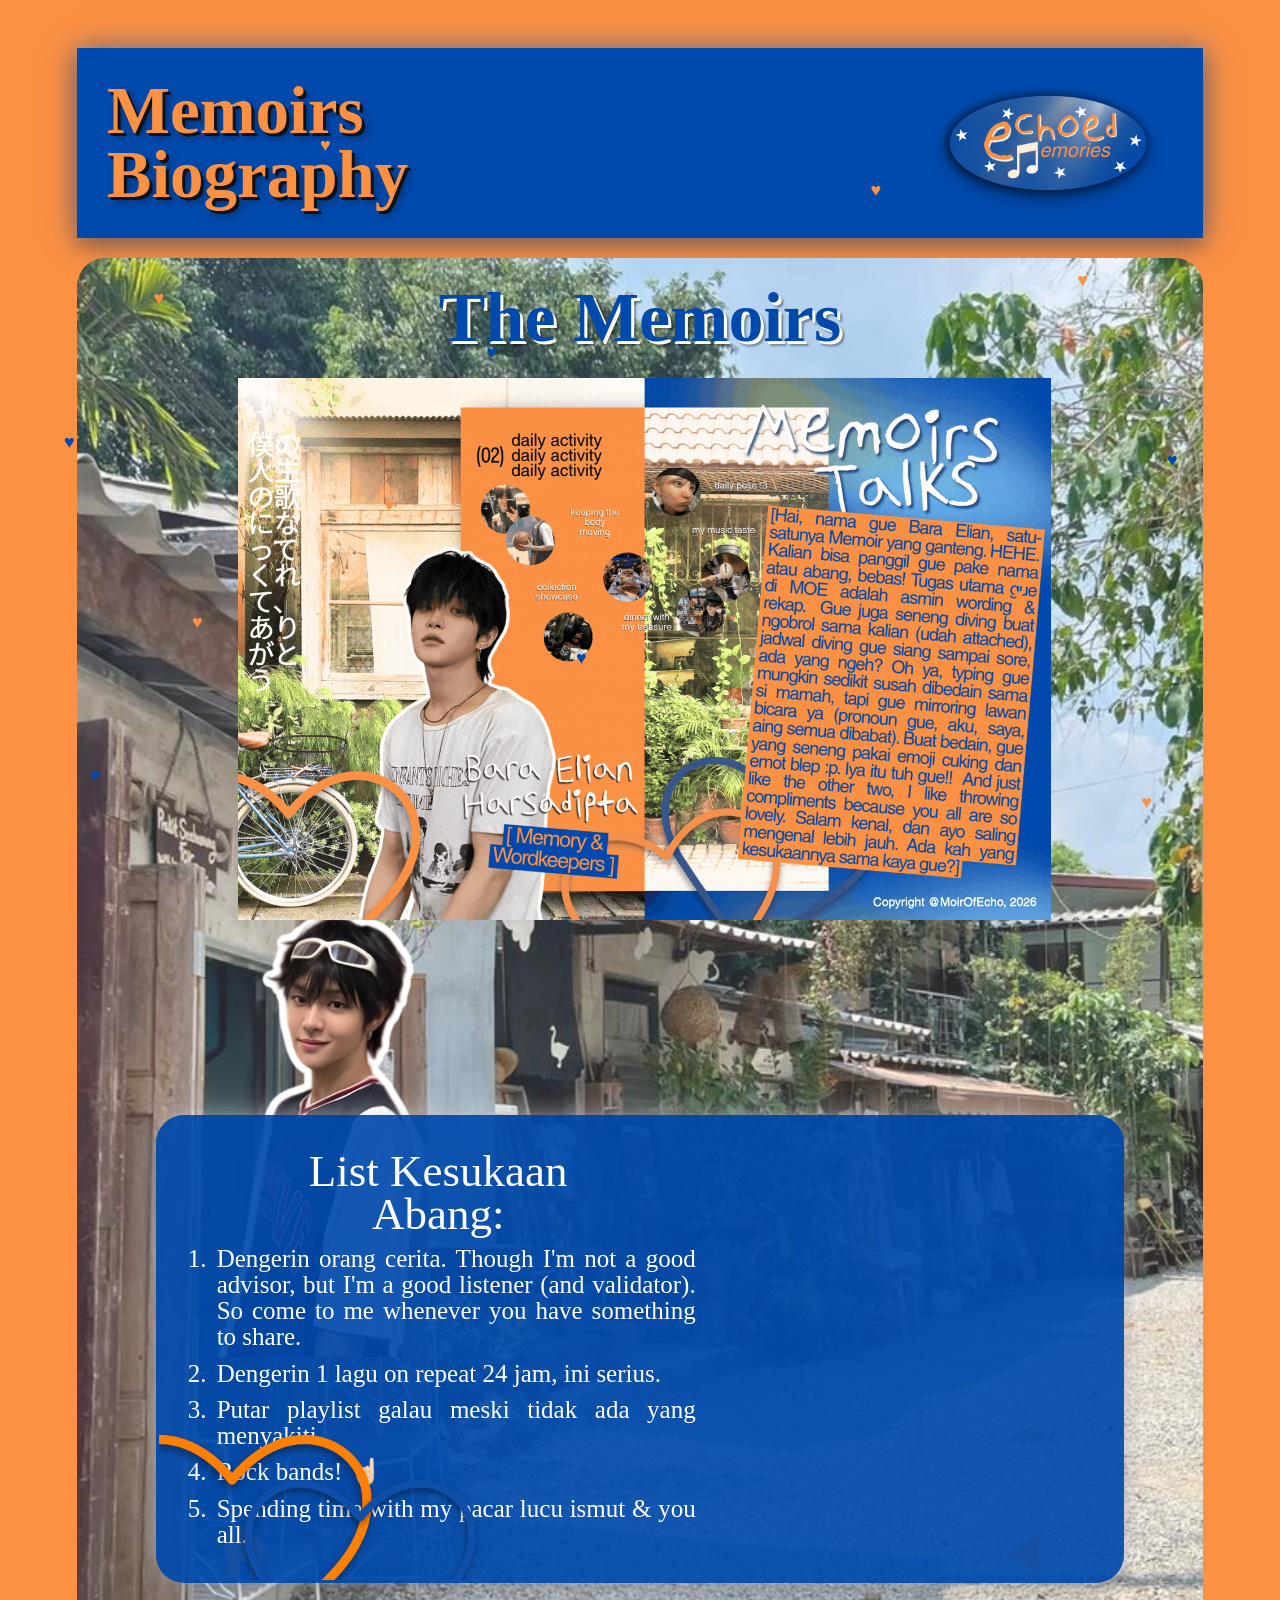
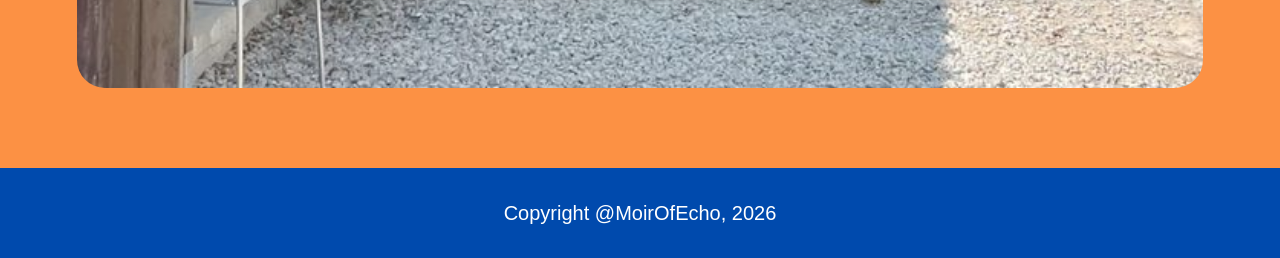
==== commit 471ab258: "Update responsive layout and styling" ====
--- a/abang-bara.html
+++ b/abang-bara.html
@@ -73,17 +73,6 @@
     <!-- LIST KESUKAAN -->
     <section class="favorite-box">
 
-        <div class="favorite-character-abang">
-
-            <img
-                src="images/abang-daily.png"
-                alt="Abang Bara"
-            >
-
-            <div class="orange-heart"></div>
-
-        </div>
-
 
         <div class="favorite-content">
 
@@ -125,6 +114,12 @@
 
     </section>
 
+    <div class="favorite-character-abang">
+        <img
+        src="images/abang-daily.png"
+        alt="Abang Bara"
+        >
+    </div>
 </main>
 
     <!-- HOME BUTTON -->
--- a/style.css
+++ b/style.css
@@ -3216,10 +3216,9 @@
    FAVORITE CONTENT
 ========================================= */
 
-
 .favorite-content {
 
-    width: 50%;
+    width: 57%;
 
     padding: 20px 10px 10px 10px;
 
@@ -3233,7 +3232,7 @@
 
     font-family: Kindergarten, cursive;
 
-    font-size: 30px;
+    font-size: 45px;
 
     line-height: 0.95;
 
@@ -3253,12 +3252,12 @@
 
     font-family: Kindergarten, cursive;
 
-    font-size: 15px;
+    font-size: 25px;
 
     line-height: 1.05;
 
     color: white;
-    
+
     text-align: justify;
 }
 
@@ -3269,6 +3268,8 @@
 
     margin-bottom: 10px;
 }
+
+
 
 
 /* =========================================
@@ -3639,7 +3640,7 @@
 
 .favorite-content {
 
-    width: 50%;
+    width: 57%;
 
     padding: 20px 10px 10px 10px;
 
@@ -3653,7 +3654,7 @@
 
     font-family: Kindergarten, cursive;
 
-    font-size: 30px;
+    font-size: 45px;
 
     line-height: 0.95;
 
@@ -3673,12 +3674,12 @@
 
     font-family: Kindergarten, cursive;
 
-    font-size: 15px;
+    font-size: 25px;
 
     line-height: 1.05;
 
     color: white;
-    
+
     text-align: justify;
 }
 
@@ -4144,1797 +4145,651 @@
     }
 }
 
-
 /* =========================================================
-   FINAL RESPONSIVE OVERRIDES — ALL DEVICES
-   Tidak mengubah nama class / struktur HTML.
+   FINAL MOBILE FIXES - HP / TABLET
+   Ditambahkan untuk mencegah box menutupi navigasi dan
+   menjaga teks/foto tetap rapi pada layar kecil.
 ========================================================= */
 
-html {
-    width: 100%;
-    max-width: 100%;
-    overflow-x: hidden;
-}
-
-body {
-    width: 100%;
-    max-width: 100%;
-    overflow-x: hidden;
-}
-
-*, *::before, *::after {
-    box-sizing: border-box;
-}
-
-img {
-    max-width: 100%;
-    height: auto;
-}
-
-/* =========================
-   GLOBAL FLUID VALUES
-========================= */
-.header {
-    /* Keep the original full-width header.
-       The side padding below creates the mobile margins. */
-    width: 100%;
-}
-
-.echoed-header,
-.listen-header,
-.memoirs-header {
-    width: min(88%, 1400px);
-}
-
-.header-content,
-.echoed-header,
-.listen-header,
-.memoirs-header {
-    min-width: 0;
-}
-
-/* =========================
-   HOME / INDEX
-========================= */
-.header-content {
-    min-height: clamp(150px, 15vw, 195px);
-    padding: clamp(20px, 3vw, 28px) clamp(20px, 3.2vw, 45px);
-    gap: clamp(15px, 3vw, 40px);
-}
-
-.welcome {
-    min-width: 0;
-    flex: 1 1 auto;
-}
-
-.welcome h1 {
-    font-size: clamp(42px, 7vw, 110px);
-    max-width: 100%;
-    overflow-wrap: break-word;
-}
-
-.welcome p {
-    font-size: clamp(12px, 1.7vw, 24px);
-    line-height: 1.25;
-    max-width: 100%;
-}
-
-.logo {
-    flex: 0 1 clamp(110px, 22vw, 250px);
-    width: clamp(110px, 22vw, 250px);
-    max-width: 35%;
-}
-
-.menu-section {
-    width: min(88%, 1100px);
-    height: clamp(720px, 95vh, 1100px);
-    min-height: 0;
-}
-
-.menu {
-    width: min(68%, 700px);
-    gap: clamp(22px, 4vw, 65px);
-}
-
-.menu-button {
-    width: 100%;
-    min-height: clamp(70px, 9vw, 105px);
-    padding: clamp(14px, 2vw, 20px) clamp(15px, 2.5vw, 25px);
-    font-size: clamp(22px, 4vw, 48px);
-    line-height: 1.05;
-    overflow-wrap: break-word;
-}
-
-.quote-section {
-    width: min(88%, 1100px);
-    height: clamp(180px, 25vw, 240px);
-}
-
-.quote-slider {
-    width: min(75%, 850px);
-}
-
-.quote-slide p {
-    font-size: clamp(24px, 4vw, 55px);
-    padding: 0 8px;
-    overflow-wrap: break-word;
-}
-
-.slider-arrow {
-    width: clamp(38px, 5vw, 55px);
-    height: clamp(65px, 9vw, 100px);
-    font-size: clamp(48px, 7vw, 85px);
-}
-
-.left-arrow { left: clamp(4px, 1.5vw, 15px); }
-.right-arrow { right: clamp(4px, 1.5vw, 15px); }
-
-/* =========================
-   ECHOED MEMORIES
-========================= */
-.echoed-header,
-.listen-header,
-.memoirs-header {
-    min-height: clamp(130px, 16vw, 195px);
-    height: auto;
-    padding: clamp(18px, 3vw, 35px);
-    gap: 20px;
-}
-
-.echoed-title,
-.listen-title {
-    font-size: clamp(42px, 7vw, 95px);
-    max-width: 100%;
-    overflow-wrap: break-word;
-}
-
-.echoed-main {
-    width: 100%;
-    padding-left: 5%;
-    padding-right: 5%;
-}
-
-.echoed-story {
-    width: min(100%, 850px);
-    padding: clamp(20px, 3vw, 35px);
-    font-size: clamp(15px, 1.5vw, 18px);
-    line-height: 1.25;
-}
-
-.echoed-story p {
-    margin-bottom: clamp(18px, 2.5vw, 30px);
-}
-
-/* =========================
-   LISTEN CLOSELY / PERMISSION
-========================= */
-.section-title {
-    width: min(82%, 820px);
-    min-height: clamp(65px, 10vw, 90px);
-    margin-bottom: clamp(25px, 5vw, 48px);
-    padding: 12px 20px;
-    font-size: clamp(34px, 6vw, 75px);
-    text-align: center;
-}
-
-.regulation-box,
-.closing-box {
-    width: min(88%, 900px);
-    max-width: calc(100% - 30px);
-}
-
-.regulation-box {
-    padding: clamp(20px, 3vw, 36px);
-    font-size: clamp(15px, 2.2vw, 29px);
-    line-height: 1.3;
-    text-align: left;
-}
-
-.regulation-box ol,
-.permission-box ol {
-    padding-left: clamp(25px, 4vw, 48px);
-}
-
-.regulation-box li {
-    padding-left: 3px;
-    margin-bottom: 8px;
-    overflow-wrap: break-word;
-}
-
-.closing-box {
-    min-height: clamp(180px, 28vw, 270px);
-    margin-top: clamp(22px, 4vw, 32px);
-    margin-bottom: clamp(45px, 7vw, 70px);
-    padding: clamp(25px, 4vw, 45px);
-}
-
-.closing-box p {
-    font-size: clamp(28px, 5vw, 50px);
-    overflow-wrap: break-word;
-}
-
-.page-navigation,
-.page-navigation-bio {
-    width: min(88%, 900px);
-}
-
-.bottom-navigation,
-.bottom-navigation-bio {
-    min-height: 70px;
-    height: 70px;
-}
-
-.nav-next,
-.nav-back,
-.nav-back-bio {
-    width: 50px;
-    height: 50px;
-}
-
-.nav-next { right: clamp(12px, 3vw, 35px); }
-.nav-back,
-.nav-back-bio { right: clamp(12px, 3vw, 35px); }
-
-.listen-home {
-    left: clamp(25px, 4vw, 30px);
-}
-
-/* =========================
-   MEMOIRS FAMILY PAGE
-========================= */
-.memoirs-header {
-    margin-top: clamp(20px, 5vw, 48px);
-    margin-bottom: clamp(15px, 3vw, 20px);
-}
-
-.memoirs-title {
-    min-width: 0;
-    flex: 1 1 auto;
-}
-
-.memoirs-title h1 {
-    font-size: clamp(40px, 5.5vw, 67px);
-    overflow-wrap: break-word;
-}
-
-.memoirs-container,
-.mamah-container,
-.mbak-container,
-.abang-container {
-    width: min(88%, 1200px);
-    max-width: 1200px;
-    min-height: clamp(900px, 115vw, 1430px);
-    margin-left: auto;
-    margin-right: auto;
-    padding-left: clamp(12px, 2vw, 20px);
-    padding-right: clamp(12px, 2vw, 20px);
-}
-
-.family-title {
-    font-size: clamp(38px, 6vw, 70px);
-    line-height: 1;
-    overflow-wrap: break-word;
-    padding: 0 10px;
-}
-
-.character-talia {
-    width: clamp(190px, 27vw, 320px);
-    top: clamp(125px, 13vw, 165px);
-}
-
-.character-manda,
-.character-bara {
-    width: clamp(150px, 24vw, 285px);
-    top: clamp(360px, 43vw, 535px);
-}
-
-.character-manda { left: clamp(2%, 8%, 8%); }
-.character-bara { right: clamp(2%, 8%, 8%); }
-
-.character img {
-    width: 100%;
-    max-width: 100%;
-    height: auto;
-}
-
-.character-button {
-    width: min(250px, 80vw);
-    max-width: 100%;
-    font-size: clamp(20px, 3vw, 28px);
-    padding: 10px 14px;
-    overflow-wrap: break-word;
-}
-
-.memoirs-story {
-    left: 3%;
-    right: 3%;
-    bottom: clamp(80px, 8vw, 105px);
-    width: auto;
-    padding: clamp(16px, 2.5vw, 25px);
-}
-
-.memoirs-story h2 {
-    font-size: clamp(30px, 4.5vw, 53px);
-    line-height: 1;
-    overflow-wrap: break-word;
-}
-
-.memoirs-story p {
-    font-size: clamp(14px, 1.7vw, 20px);
-    line-height: 1.3;
-    overflow-wrap: break-word;
-}
-
-/* =========================
-   MAMAH / MBAK / ABANG
-========================= */
-.mamah-photo-section,
-.mbak-photo-section,
-.abang-photo-section {
-    position: relative;
-    left: 0;
-    width: min(88%, 1000px);
-    max-width: 100%;
-    margin: 0 auto;
-}
-
-.mamah-daily-image,
-.mbak-daily-image,
-.abang-daily-image {
-    width: 100%;
-    max-width: 100%;
-    height: auto;
-}
-
-.favorite-box,
-.favorite-box-mbak {
-    left: 4%;
-    right: 4%;
-    width: auto;
-    min-height: clamp(300px, 40vw, 450px);
-    padding: clamp(14px, 2vw, 20px);
-    gap: clamp(10px, 2vw, 25px);
-    align-items: stretch;
-}
-
-.favorite-character,
-.favorite-character-mamah,
-.favorite-character-mbak,
-.favorite-character-abang {
-    width: 43%;
-    min-width: 0;
-    height: auto;
-    align-self: stretch;
-}
-
-.favorite-character img,
-.favorite-character-mamah img,
-.favorite-character-mbak img,
-.favorite-character-abang img {
-    max-width: 100%;
-    width: min(100%, 420px);
-    height: auto;
-}
-
-.favorite-content {
-    width: 57%;
-    min-width: 0;
-    padding: clamp(12px, 2vw, 20px) 8px 10px;
-}
-
-.favorite-content h2 {
-    font-size: clamp(24px, 3.5vw, 45px);
-    line-height: 1;
-    overflow-wrap: break-word;
-}
-
-.favorite-content ol {
-    font-size: clamp(13px, 1.8vw, 25px);
-    line-height: 1.2;
-    padding-left: clamp(22px, 3vw, 32px);
-}
-
-.favorite-content li {
-    margin-bottom: clamp(6px, 1vw, 10px);
-}
-
-.love-decoration-bio,
-.love-decoration-bio1,
-.love-decoration-bio2,
-.love-decoration-bio3,
-.love-decoration-bio4,
-.love-decoration-bio5 {
-    max-width: 45%;
-    height: auto;
-}
-
-.moirs-home,
-.biography-home {
-    width: 50px;
-    height: 50px;
-}
-
-/* =========================
-   FOOTER
-========================= */
-.footer {
-    width: 100%;
-    max-width: none;
-    margin-left: 0;
-    margin-right: 0;
-    min-height: clamp(70px, 10vw, 90px);
-    padding: 18px 5%;
-}
-
-.footer p {
-    max-width: 100%;
-    font-size: clamp(13px, 2vw, 20px);
-    line-height: 1.35;
-    overflow-wrap: anywhere;
-}
-
-/* =========================================================
-   TABLET
-========================================================= */
-@media (max-width: 900px) {
-    .header,
-    .echoed-header,
-    .listen-header,
-    .memoirs-header {
-        width: 92%;
-    }
-
-    .header-content,
-    .echoed-header,
-    .listen-header,
-    .memoirs-header {
-        padding: 20px 24px;
-    }
-
-    .logo {
-        max-width: 30%;
-    }
-
-    .menu-section {
-        width: 92%;
-        height: 820px;
-    }
-
-    .menu {
-        width: 76%;
-        gap: 35px;
-    }
-
-    .menu-button {
-        min-height: 82px;
-    }
-
-    .echoed-main {
-        padding-left: 4%;
-        padding-right: 4%;
-    }
-
-    .memoirs-container,
-    .mamah-container,
-    .mbak-container,
-    .abang-container {
-        width: 92%;
-    }
-
-    .favorite-box,
-    .favorite-box-mbak {
-        min-height: 360px;
-    }
-}
-
-/* =========================================================
-   PHONE
-========================================================= */
-@media (max-width: 600px) {
-    .header,
-    .echoed-header,
-    .listen-header,
-    .memoirs-header {
-        width: 92%;
-    }
-
-    .header-content,
-    .echoed-header,
-    .listen-header,
-    .memoirs-header {
-        min-height: 125px;
-        padding: 18px;
-        gap: 10px;
-    }
-
-    .welcome h1 {
-        font-size: clamp(32px, 11vw, 55px);
-    }
-
-    .welcome p {
-        font-size: clamp(10px, 2.8vw, 14px);
-    }
-
-    .logo {
-        width: clamp(75px, 23vw, 120px);
-        max-width: 28%;
-    }
-
-    .menu-section {
-        width: 92%;
-        height: 760px;
-        border-radius: 25px;
-    }
-
-    .menu {
-        width: 82%;
-        gap: 25px;
-    }
-
-    .menu-button {
-        min-height: 68px;
-        border-radius: 22px;
-        padding: 12px 10px;
-        font-size: clamp(20px, 7vw, 32px);
-    }
-
-    .quote-section {
-        width: 92%;
-        height: 190px;
-        border-radius: 25px;
-    }
-
-    .quote-slider {
-        width: 72%;
-    }
-
-    .quote-slide p {
-        font-size: clamp(20px, 7vw, 34px);
-    }
-
-    .slider-arrow {
-        font-size: 52px;
-        width: 35px;
-    }
-
-    .echoed-title,
-    .listen-title {
-        font-size: clamp(30px, 9vw, 52px);
-    }
-
-    .echoed-story {
-        width: 94%;
-        padding: 18px;
-        border-radius: 22px;
-        font-size: 14px;
-    }
-
-    .section-title {
-        width: 92%;
-        border-radius: 22px;
-        font-size: clamp(27px, 8vw, 45px);
-    }
-
-    .regulation-box,
-    .closing-box {
-        width: 92%;
-        max-width: 92%;
-        border-radius: 22px;
-    }
-
-    .regulation-box {
-        padding: 18px;
-        font-size: clamp(14px, 3.8vw, 19px);
-        line-height: 1.3;
-    }
-
-    .regulation-box ol,
-    .permission-box ol {
-        padding-left: 25px;
-    }
-
-    .closing-box {
-        min-height: 170px;
-        padding: 22px 18px;
-    }
-
-    .closing-box p {
-        font-size: clamp(24px, 7vw, 36px);
-    }
-
-    .memoirs-header {
-        min-height: 110px;
-    }
-
-    .memoirs-title h1 {
-        font-size: clamp(29px, 8vw, 45px);
-    }
-
-    .memoirs-container,
-    .mamah-container,
-    .mbak-container,
-    .abang-container {
-        width: 94%;
-        min-height: 1050px;
-        padding: 15px 10px 70px;
-        border-radius: 22px;
-    }
-
-    .family-title {
-        font-size: clamp(30px, 9vw, 48px);
-        margin-bottom: 10px;
-    }
-
-    .character-talia {
-        width: min(62vw, 240px);
-        top: 105px;
-    }
-
-    .character-manda,
-    .character-bara {
-        width: min(38vw, 165px);
-        top: 335px;
-    }
-
-    .character-manda { left: 1%; }
-    .character-bara { right: 1%; }
-
-    .character-button {
-        width: min(175px, 75vw);
-        font-size: clamp(17px, 5vw, 23px);
-        margin-top: -30px;
-        padding: 9px 10px;
-    }
-
-    .memoirs-story {
-        bottom: 75px;
-        left: 3%;
-        right: 3%;
-        padding: 15px;
-        border-radius: 20px;
-    }
-
-    .memoirs-story h2 {
-        font-size: clamp(25px, 7vw, 36px);
-    }
-
-    .memoirs-story p {
-        font-size: clamp(12px, 3.4vw, 16px);
-        line-height: 1.3;
-    }
-
+@media (max-width: 768px) {
+
+    /* ---------- DAILY IMAGE: MAMAH / MBAK / ABANG ---------- */
     .mamah-photo-section,
     .mbak-photo-section,
     .abang-photo-section {
-        width: 94%;
-    }
-
+        left: 0 !important;
+        width: 94% !important;
+        max-width: 94% !important;
+        margin-left: auto !important;
+        margin-right: auto !important;
+        display: flex;
+        justify-content: center;
+        align-items: center;
+    }
+
+    .mamah-daily-image,
+    .mbak-daily-image,
+    .abang-daily-image {
+        width: 92% !important;
+        max-width: 92% !important;
+        height: auto !important;
+        margin: 0 auto !important;
+        object-fit: contain;
+    }
+
+    /* ---------- FAVORITE BOX ---------- */
     .favorite-box,
     .favorite-box-mbak {
-        position: absolute;
-        left: 3%;
-        right: 3%;
-        bottom: 75px;
-        min-height: 330px;
-        padding: 12px;
-        gap: 6px;
-        border-radius: 20px;
-    }
-
+        left: 2.5% !important;
+        right: 2.5% !important;
+        width: 95% !important;
+        max-width: 95% !important;
+        min-height: 0 !important;
+        bottom: 220px !important;
+        padding: 18px 16px !important;
+        border-radius: 24px;
+        align-items: flex-start;
+    }
+
+    .favorite-content {
+        width: 62% !important;
+        max-width: 62% !important;
+        padding: 10px 8px !important;
+    }
+
+    .favorite-content h2 {
+        font-size: 28px !important;
+        line-height: 1 !important;
+        margin-bottom: 8px !important;
+    }
+
+    .favorite-content ol {
+        font-size: 15px !important;
+        line-height: 1.18 !important;
+        padding-left: 24px !important;
+        text-align: left !important;
+    }
+
+    .favorite-content li {
+        margin-bottom: 7px !important;
+        padding-left: 2px !important;
+    }
+
+    /* ---------- MEMOIRS STORY ---------- */
+    .memoirs-story {
+        left: 3% !important;
+        right: 3% !important;
+        width: auto !important;
+        max-width: none !important;
+        bottom: 105px !important;
+        padding: 18px 18px 20px !important;
+        border-radius: 24px;
+    }
+
+    .memoirs-story h2 {
+        font-size: 36px !important;
+        line-height: 1 !important;
+        margin-bottom: 6px !important;
+    }
+
+    .memoirs-story p {
+        font-size: 14px !important;
+        line-height: 1.28 !important;
+        margin: 9px 0 !important;
+        text-align: left !important;
+    }
+
+    /* ---------- LISTEN CLOSELY ---------- */
+    .regulation-box,
+    .permission-box {
+        width: 90% !important;
+        max-width: 90% !important;
+        padding: 22px 20px 24px !important;
+        font-size: 15px !important;
+        line-height: 1.28 !important;
+        text-align: left !important;
+    }
+
+    .intro-text {
+        font-size: 15px !important;
+        line-height: 1.3 !important;
+        margin-bottom: 10px !important;
+    }
+
+    .regulation-box ol,
+    .permission-box ol {
+        padding-left: 28px !important;
+    }
+
+    .regulation-box li,
+    .permission-box li {
+        margin-bottom: 7px !important;
+        padding-left: 2px !important;
+    }
+
+    .closing-box,
+    .permission-closing {
+        width: 90% !important;
+        max-width: 90% !important;
+        min-height: 0 !important;
+        padding: 28px 24px !important;
+        margin-top: 26px !important;
+        margin-bottom: 55px !important;
+    }
+
+    .closing-box p,
+    .permission-closing p {
+        font-size: 30px !important;
+        line-height: 1.08 !important;
+        letter-spacing: 0.3px !important;
+    }
+}
+
+@media (max-width: 480px) {
+
+    /* ---------- FAVORITE BOX HP ---------- */
+    .favorite-box,
+    .favorite-box-mbak {
+        left: 2% !important;
+        right: 2% !important;
+        width: 96% !important;
+        max-width: 96% !important;
+        bottom: 215px !important;
+        padding: 16px 14px !important;
+        display: block !important;
+    }
+
+    /* Foto karakter di favorite box disembunyikan di HP supaya
+       teks punya ruang penuh dan tidak menutup Home/Next/Back. */
     .favorite-character,
     .favorite-character-mamah,
     .favorite-character-mbak,
     .favorite-character-abang {
-        width: 42%;
-    }
-
-    .favorite-character img,
-    .favorite-character-mamah img,
-    .favorite-character-mbak img,
-    .favorite-character-abang img {
-        width: 100%;
-        max-width: 100%;
+        display: none !important;
     }
 
     .favorite-content {
-        width: 58%;
-        padding: 8px 4px;
+        width: 100% !important;
+        max-width: 100% !important;
+        padding: 6px 8px 8px !important;
     }
 
     .favorite-content h2 {
-        font-size: clamp(20px, 6vw, 30px);
-        margin-bottom: 7px;
+        font-size: 25px !important;
+        line-height: 1 !important;
+        margin-bottom: 8px !important;
     }
 
     .favorite-content ol {
-        font-size: clamp(11px, 3vw, 15px);
-        padding-left: 18px;
-        line-height: 1.18;
-    }
-
-    .love-decoration-bio,
-    .love-decoration-bio1,
-    .love-decoration-bio2,
-    .love-decoration-bio3,
-    .love-decoration-bio4,
-    .love-decoration-bio5 {
-        max-width: 42%;
-    }
-
+        font-size: 13px !important;
+        line-height: 1.2 !important;
+        padding-left: 22px !important;
+        text-align: left !important;
+    }
+
+    .favorite-content li {
+        margin-bottom: 6px !important;
+    }
+
+    /* ---------- CENTER DAILY IMAGE HP ---------- */
+    .mamah-photo-section,
+    .mbak-photo-section,
+    .abang-photo-section {
+        left: 0 !important;
+        width: 96% !important;
+        max-width: 96% !important;
+        margin: 0 auto !important;
+    }
+
+    .mamah-daily-image,
+    .mbak-daily-image,
+    .abang-daily-image {
+        width: 94% !important;
+        max-width: 94% !important;
+        margin: 0 auto !important;
+    }
+
+    /* ---------- MEMOIRS BIOGRAPHY HP ---------- */
+    .memoirs-container {
+        min-height: 1260px !important;
+    }
+
+    .memoirs-story {
+        left: 3% !important;
+        right: 3% !important;
+        bottom: 100px !important;
+        padding: 16px 15px 18px !important;
+    }
+
+    .memoirs-story h2 {
+        font-size: 32px !important;
+        line-height: 1 !important;
+    }
+
+    .memoirs-story p {
+        font-size: 12.5px !important;
+        line-height: 1.25 !important;
+        margin: 8px 0 !important;
+        text-align: left !important;
+    }
+
+    /* ---------- LISTEN CLOSELY HP ---------- */
+    .listen-header {
+        width: 92% !important;
+        min-height: 125px !important;
+        margin: 26px auto 28px !important;
+        padding: 18px 20px !important;
+    }
+
+    .listen-title {
+        font-size: 52px !important;
+        line-height: 0.95 !important;
+    }
+
+    .section-title {
+        width: 88% !important;
+        min-height: 70px !important;
+        margin-bottom: 28px !important;
+        font-size: 38px !important;
+    }
+
+    .regulation-box,
+    .permission-box {
+        width: 92% !important;
+        max-width: 92% !important;
+        padding: 20px 18px 22px !important;
+        font-size: 13px !important;
+        line-height: 1.28 !important;
+        border-radius: 24px !important;
+    }
+
+    .intro-text {
+        font-size: 13px !important;
+        line-height: 1.3 !important;
+        margin-bottom: 8px !important;
+    }
+
+    .regulation-box ol,
+    .permission-box ol {
+        padding-left: 24px !important;
+    }
+
+    .regulation-box li,
+    .permission-box li {
+        margin-bottom: 6px !important;
+    }
+
+    .closing-box,
+    .permission-closing {
+        width: 92% !important;
+        max-width: 92% !important;
+        min-height: 0 !important;
+        padding: 26px 20px !important;
+        margin: 28px auto 50px !important;
+        border-radius: 24px !important;
+    }
+
+    .closing-box p,
+    .permission-closing p {
+        font-size: 24px !important;
+        line-height: 1.08 !important;
+        letter-spacing: 0 !important;
+    }
+
+    /* Pastikan navigasi selalu berada di atas box konten */
+    .bottom-navigation,
+    .bottom-navigation-bio,
+    .page-navigation,
+    .page-navigation-bio,
+    .listen-home,
     .moirs-home,
-    .biography-home {
-        width: 48px;
-        height: 48px;
-    }
-
-    .page-navigation,
-    .page-navigation-bio {
-        width: 92%;
-    }
-
+    .biography-home,
     .nav-next,
     .nav-back,
     .nav-back-bio {
-        right: 10px;
-    }
-
-    .listen-home {
-        left: 25px;
-    }
-
-    .footer {
-        padding: 16px 12px;
-    }
-
-    .footer p {
-        font-size: 13px;
+        z-index: 999 !important;
     }
 }
 
 /* =========================================================
-   VERY SMALL PHONE
+   FINAL MOBILE POLISH V2
+   Fokus: HP <= 480px
+   - menu index lebih proporsional
+   - Echoed Memories lebih ringkas & nyaman dibaca
+   - navigasi Listen Closely sejajar
+   - tombol karakter memoir tidak bertabrakan
+   - memoirs-story dinaikkan tepat di bawah tombol karakter
+   - favorite box mengikuti daily image dalam normal flow
 ========================================================= */
-@media (max-width: 380px) {
-    .header-content,
-    .echoed-header,
-    .listen-header,
-    .memoirs-header {
-        padding: 14px;
-    }
-
-    .welcome h1 {
-        font-size: 30px;
-    }
-
-    .welcome p {
-        font-size: 9px;
-    }
-
-    .logo {
-        width: 72px;
-    }
-
-    .menu-section {
-        height: 700px;
-    }
-
+
+@media (max-width: 480px) {
+
+    /* =====================================================
+       1. INDEX / HOME MENU
+    ===================================================== */
     .menu {
-        width: 86%;
-        gap: 20px;
+        width: 76% !important;
+        gap: 58px !important;
     }
 
     .menu-button {
-        min-height: 62px;
-        font-size: 19px;
-    }
-
-    .quote-section {
-        height: 175px;
-    }
-
-    .quote-slider {
-        width: 68%;
-    }
-
-    .quote-slide p {
-        font-size: 19px;
-    }
-
-    .memoirs-container,
+        min-height: 100px !important;
+        padding: 16px 18px !important;
+        font-size: 26px !important;
+        line-height: 0.98 !important;
+        border-radius: 28px !important;
+    }
+
+    /* =====================================================
+       2. ECHOED MEMORIES
+    ===================================================== */
+    .echoed-header {
+        width: 88% !important;
+        min-height: 110px !important;
+        height: auto !important;
+        margin: 26px auto 24px !important;
+        padding: 14px 16px !important;
+        display: flex !important;
+        align-items: center !important;
+        justify-content: center !important;
+        text-align: center !important;
+    }
+
+    .echoed-title {
+        width: 100% !important;
+        margin: 0 !important;
+        font-size: 43px !important;
+        line-height: 0.92 !important;
+        text-align: center !important;
+        letter-spacing: 0 !important;
+        overflow-wrap: normal !important;
+        word-break: normal !important;
+    }
+
+    .echoed-main {
+        width: 100% !important;
+        padding: 0 0 42px !important;
+        display: flex !important;
+        flex-direction: column !important;
+        align-items: center !important;
+    }
+
+    .echoed-story {
+        width: 92% !important;
+        max-width: 92% !important;
+        margin: 0 auto !important;
+        padding: 20px 18px 22px !important;
+        border-radius: 24px !important;
+        font-size: 13px !important;
+        line-height: 1.32 !important;
+        text-align: left !important;
+    }
+
+    .echoed-story p {
+        margin: 0 0 14px !important;
+        font-size: 13px !important;
+        line-height: 1.32 !important;
+        text-align: left !important;
+    }
+
+    .echoed-story .kindergarten-text {
+        font-size: 14px !important;
+        line-height: 1.2 !important;
+    }
+
+    .thank-you-quote {
+        margin: 0 0 14px !important;
+        line-height: 1.3 !important;
+    }
+
+    .final-thank {
+        font-size: 15px !important;
+        line-height: 1.2 !important;
+    }
+
+    .echoed-home {
+        margin-top: 28px !important;
+    }
+
+    /* =====================================================
+       3. LISTEN CLOSELY - HOME & NEXT/BACK SEJAJAR
+    ===================================================== */
+    .bottom-navigation {
+        position: relative !important;
+        width: 92% !important;
+        height: 72px !important;
+        margin: 10px auto 28px !important;
+    }
+
+    .bottom-navigation .listen-home {
+        top: 50% !important;
+        bottom: auto !important;
+        left: 8px !important;
+        right: auto !important;
+        transform: translateY(-50%) !important;
+    }
+
+    .bottom-navigation .nav-next,
+    .bottom-navigation .nav-back {
+        top: 50% !important;
+        bottom: auto !important;
+        right: 8px !important;
+        left: auto !important;
+        transform: translateY(-50%) !important;
+    }
+
+    .bottom-navigation .listen-home:hover {
+        transform: translateY(-50%) scale(1.05) !important;
+    }
+
+    .bottom-navigation .nav-next:hover {
+        transform: translateY(-50%) translateX(4px) !important;
+    }
+
+    .bottom-navigation .nav-back:hover {
+        transform: translateY(-50%) translateX(-4px) !important;
+    }
+
+    /* =====================================================
+       4. MEMOIRS BIOGRAPHY - CHARACTER BUTTONS
+    ===================================================== */
+    .memoirs-container {
+        min-height: 1160px !important;
+        padding-left: 12px !important;
+        padding-right: 12px !important;
+        padding-bottom: 100px !important;
+    }
+
+    .family-title {
+        font-size: 46px !important;
+        line-height: 0.95 !important;
+        margin-bottom: 12px !important;
+    }
+
+    .character-talia {
+        top: 125px !important;
+        width: 230px !important;
+        max-width: 68vw !important;
+    }
+
+    .character-manda,
+    .character-bara {
+        top: 405px !important;
+        width: 42% !important;
+        max-width: 42% !important;
+    }
+
+    .character-manda {
+        left: 3% !important;
+    }
+
+    .character-bara {
+        right: 3% !important;
+    }
+
+    .character-button {
+        width: 100% !important;
+        max-width: 165px !important;
+        min-height: 48px !important;
+        margin: -30px auto 0 !important;
+        padding: 9px 10px !important;
+        font-size: 18px !important;
+        line-height: 1 !important;
+        white-space: nowrap !important;
+        border-radius: 28px !important;
+    }
+
+    .character-talia .character-button {
+        max-width: 175px !important;
+    }
+
+    /* THE MEMOIRS: naik ke bawah tombol Mbak/Abang */
+    .memoirs-story {
+        top: 650px !important;
+        bottom: auto !important;
+        left: 3% !important;
+        right: 3% !important;
+        width: auto !important;
+        padding: 16px 16px 18px !important;
+        border-radius: 24px !important;
+    }
+
+    .memoirs-story h2 {
+        font-size: 30px !important;
+        line-height: 1 !important;
+        margin: 0 0 7px !important;
+    }
+
+    .memoirs-story p {
+        font-size: 12px !important;
+        line-height: 1.28 !important;
+        margin: 7px 0 !important;
+        text-align: left !important;
+    }
+
+    .biography-home {
+        bottom: 28px !important;
+    }
+
+    /* =====================================================
+       5. MAMAH / MBAK / ABANG DETAIL PAGES
+       Favorite box berada tepat setelah daily image.
+    ===================================================== */
     .mamah-container,
     .mbak-container,
     .abang-container {
-        min-height: 980px;
-    }
-
-    .character-talia {
-        width: 58vw;
-    }
-
-    .character-manda,
-    .character-bara {
-        width: 36vw;
-        top: 320px;
-    }
-
-    .favorite-box,
-    .favorite-box-mbak {
-        min-height: 300px;
-        padding: 9px;
-    }
-
-    .favorite-content ol {
-        font-size: 10px;
-        padding-left: 16px;
-    }
-
-    .favorite-content h2 {
-        font-size: 19px;
-    }
-}
-
-/* =========================================================
-   LANDSCAPE PHONE
-========================================================= */
-@media (max-height: 520px) and (orientation: landscape) {
-    .header-content,
-    .echoed-header,
-    .listen-header,
-    .memoirs-header {
-        min-height: 105px;
-    }
-
-    .menu-section {
-        height: 600px;
-    }
-
-    .menu {
-        gap: 18px;
-    }
-
-    .menu-button {
-        min-height: 55px;
-        font-size: 22px;
-    }
-
-    .quote-section {
-        height: 160px;
-    }
-}
-
-/* =========================================================
-   FINAL PHONE FIX — CLOSING BOX / BOTTOM NAVIGATION
-   Prevent closing text from becoming oversized and covering
-   the home + next buttons on small screens.
-========================================================= */
-@media (max-width: 600px) {
-    .closing-box,
-    .permission-closing {
-        width: min(80%, 520px);
-        max-width: calc(100% - 100px);
-        min-height: 0;
-        height: auto;
-        margin: clamp(22px, 5vw, 35px) auto 70px;
-        padding: 24px 18px;
-        border-radius: 22px;
-        box-sizing: border-box;
-    }
-
-    .closing-box p,
-    .permission-closing p {
-        width: 100%;
-        margin: 0;
-        font-size: clamp(24px, 6vw, 29px);
-        line-height: 1.08;
-        letter-spacing: .5px;
-        overflow-wrap: break-word;
-        word-break: normal;
-    }
-
-    .bottom-navigation {
-        width: 100%;
-        height: 70px;
-        margin-top: 0;
-        position: relative;
-    }
-
-    .listen-home {
-        left: 30px;
-        bottom: -5px;
-        width: 50px;
-        height: 50px;
-    }
-
-    .nav-next {
-        right: 30px;
-        width: 50px;
-        height: 50px;
-    }
-}
-
-@media (max-width: 380px) {
-    .closing-box,
-    .permission-closing {
-        width: 76%;
-        max-width: calc(100% - 90px);
-        margin-bottom: 65px;
-        padding: 20px 15px;
-    }
-
-    .closing-box p,
-    .permission-closing p {
-        font-size: clamp(21px, 6vw, 25px);
-        line-height: 1.08;
-    }
-
-    .listen-home {
-        left: 26px;
-        width: 46px;
-        height: 46px;
-    }
-
-    .nav-next {
-        right: 26px;
-        width: 46px;
-        height: 46px;
-    }
-}
-
-
-/* =========================================================
-   MOBILE BIO PAGES FIX — DAILY IMAGE + FAVORITE CHARACTER
-   Keep daily.gif wide and make the character image fill the
-   favorite area again on phone screens.
-========================================================= */
-@media (max-width: 600px) {
-    /* DAILY IMAGE: use the full available content width */
+        min-height: 0 !important;
+        height: auto !important;
+        padding-bottom: 120px !important;
+        overflow: visible !important;
+    }
+
     .mamah-photo-section,
     .mbak-photo-section,
     .abang-photo-section {
-        position: relative;
-        left: 0;
-        width: 100%;
-        max-width: 100%;
-        margin: 0 auto;
+        position: relative !important;
+        left: 0 !important;
+        width: 94% !important;
+        max-width: 94% !important;
+        margin: 0 auto 12px !important;
+        display: flex !important;
+        justify-content: center !important;
+        align-items: center !important;
     }
 
     .mamah-daily-image,
     .mbak-daily-image,
     .abang-daily-image {
-        display: block;
-        width: 100%;
-        max-width: 100%;
-        height: auto;
-    }
-
-    /* FAVORITE BOX: keep it close to / overlapping the daily image */
+        width: 90% !important;
+        max-width: 90% !important;
+        height: auto !important;
+        display: block !important;
+        margin: 0 auto !important;
+        object-fit: contain !important;
+    }
+
     .favorite-box,
     .favorite-box-mbak {
-        left: 3%;
-        right: 3%;
-        width: auto;
-        bottom: 70px;
-        min-height: 330px;
-        padding: 10px;
-        gap: 3px;
-        overflow: visible;
-    }
-
-    /* Character area */
+        position: relative !important;
+        top: auto !important;
+        bottom: auto !important;
+        left: auto !important;
+        right: auto !important;
+        width: 94% !important;
+        max-width: 94% !important;
+        min-height: 0 !important;
+        margin: 10px auto 18px !important;
+        padding: 16px 16px 18px !important;
+        display: block !important;
+        border-radius: 24px !important;
+    }
+
+    .favorite-content {
+        width: 100% !important;
+        max-width: 100% !important;
+        padding: 2px 6px !important;
+    }
+
+    .favorite-content h2 {
+        font-size: 23px !important;
+        line-height: 1 !important;
+        margin: 0 0 8px !important;
+        text-align: center !important;
+    }
+
+    .favorite-content ol {
+        font-size: 12px !important;
+        line-height: 1.24 !important;
+        padding-left: 22px !important;
+        margin: 0 !important;
+    }
+
+    .favorite-content li {
+        margin-bottom: 6px !important;
+    }
+
+    /* foto karakter di dalam favorite-box tetap disembunyikan di HP
+       agar isi tidak sempit dan navigasi tidak tertutup */
     .favorite-character,
     .favorite-character-mamah,
     .favorite-character-mbak,
     .favorite-character-abang {
-        width: 43%;
-        min-width: 0;
-        height: 100%;
-        overflow: visible;
-    }
-
-    /* Restore the larger character proportions on mobile.
-       The transparent space inside the PNG makes 100% look
-       much smaller than the original desktop design. */
-    .favorite-character img,
-    .favorite-character-mamah img,
-    .favorite-character-abang img {
-        width: 135%;
-        max-width: none;
-        height: auto;
-    }
-
-    .favorite-character-mbak img {
-        width: 165%;
-        max-width: none;
-        height: auto;
-    }
-
-    /* Keep the character in front of the decoration */
-    .favorite-character img,
-    .favorite-character-mamah img,
-    .favorite-character-mbak img,
-    .favorite-character-abang img {
-        z-index: 4;
-    }
-
-    .favorite-content {
-        width: 57%;
-        min-width: 0;
-        padding: 8px 4px 6px;
-    }
-}
-
+        display: none !important;
+    }
+
+    /* Navigasi halaman bio tetap punya ruang sendiri di bawah konten */
+    .bottom-navigation-bio,
+    .page-navigation-bio {
+        position: relative !important;
+        z-index: 999 !important;
+    }
+}
+
+/* HP sangat kecil */
 @media (max-width: 380px) {
-    .favorite-box,
-    .favorite-box-mbak {
-        bottom: 65px;
-        min-height: 300px;
-        padding: 8px;
-        gap: 2px;
-    }
-
-    .favorite-character img,
-    .favorite-character-mamah img,
-    .favorite-character-abang img {
-        width: 140%;
-    }
-
-    .favorite-character-mbak img {
-        width: 170%;
-    }
-}
-
-/* =========================================================
-   RESPONSIVE V5 — UNIVERSAL DEVICE OVERRIDES
-   Target: desktop, laptop, tablet, portrait/landscape phones.
-   This block intentionally comes last so it wins over older
-   fixed-size responsive rules without changing HTML classes.
-========================================================= */
-
-:root {
-    --page-gutter: clamp(12px, 4vw, 72px);
-    --content-max: 1100px;
-    --radius-fluid: clamp(18px, 3vw, 38px);
-}
-
-html {
-    -webkit-text-size-adjust: 100%;
-    text-size-adjust: 100%;
-}
-
-body {
-    min-width: 0;
-    overflow-x: clip;
-}
-
-img,
-video,
-svg,
-canvas,
-iframe {
-    max-width: 100%;
-}
-
-img,
-video {
-    height: auto;
-}
-
-/* Prevent long words/URLs from forcing horizontal scrolling. */
-h1, h2, h3, p, li, a, span {
-    overflow-wrap: anywhere;
-}
-
-/* Main desktop containers stay centered and fluid. */
-.menu-section,
-.quote-section,
-.echoed-header,
-.listen-header,
-.memoirs-header,
-.memoirs-container,
-.mamah-container,
-.mbak-container,
-.abang-container,
-.regulation-box,
-.closing-box,
-.page-navigation,
-.page-navigation-bio {
-    max-width: var(--content-max);
-}
-
-.header {
-    padding-left: var(--page-gutter);
-    padding-right: var(--page-gutter);
-}
-
-.header-content {
-    max-width: var(--content-max);
-    margin-inline: auto;
-}
-
-/* Home menu: keep desktop composition but avoid viewport-height clipping. */
-.menu-section {
-    min-height: clamp(680px, 78svh, 1100px);
-    height: auto;
-    aspect-ratio: 1 / 1;
-    max-height: 1100px;
-    border-radius: var(--radius-fluid);
-}
-
-.menu {
-    gap: clamp(18px, 4vw, 65px);
-}
-
-.menu-button {
-    min-height: clamp(64px, 8vw, 105px);
-    border-radius: clamp(18px, 3vw, 30px);
-}
-
-.quote-section {
-    min-height: clamp(170px, 22vw, 240px);
-    height: auto;
-    border-radius: var(--radius-fluid);
-}
-
-.echoed-title,
-.listen-title,
-.memoirs-title h1,
-.family-title {
-    max-width: 100%;
-}
-
-.echoed-story,
-.regulation-box,
-.closing-box,
-.memoirs-story,
-.favorite-box,
-.favorite-box-mbak {
-    max-width: 100%;
-}
-
-/* Tablet */
-@media (max-width: 1024px) {
-    .echoed-header,
-    .listen-header,
-    .memoirs-header,
-    .menu-section,
-    .quote-section,
-    .memoirs-container,
-    .mamah-container,
-    .mbak-container,
-    .abang-container {
-        width: calc(100% - 2 * var(--page-gutter));
-    }
-
-    .echoed-title,
-    .listen-title {
-        font-size: clamp(42px, 8vw, 76px);
-    }
-
-    .memoirs-title h1 {
-        font-size: clamp(38px, 7vw, 60px);
-    }
-}
-
-/* Phones: switch fragile absolute layouts into normal document flow. */
-@media (max-width: 600px) {
-    :root {
-        --page-gutter: clamp(12px, 4vw, 20px);
-    }
-
-    body {
-        min-height: 100dvh;
-    }
-
-    .header {
-        padding-top: 20px;
-        padding-bottom: 16px;
-    }
-
-    .header-content {
-        min-height: 0;
-        padding: 18px 16px;
-        flex-wrap: nowrap;
-        align-items: center;
-    }
-
-    .welcome h1 {
-        font-size: clamp(30px, 12vw, 52px);
-        line-height: .95;
-    }
-
-    .welcome p {
-        margin-top: 10px;
-        font-size: clamp(10px, 3.5vw, 14px);
-    }
-
-    .logo {
-        flex: 0 0 auto;
-        width: clamp(72px, 24vw, 110px);
-        max-width: 30%;
-    }
-
-    /* Menu no longer relies on absolute centering or a hard-coded height. */
-    .menu-section {
-        width: calc(100% - 2 * var(--page-gutter));
-        min-height: 0;
-        height: auto;
-        max-height: none;
-        aspect-ratio: auto;
-        padding: clamp(64px, 18vw, 92px) 0;
-        overflow: hidden;
-    }
-
-    .menu {
-        position: relative;
-        top: auto;
-        left: auto;
-        transform: none;
-        width: min(84%, 430px);
-        margin-inline: auto;
-        gap: clamp(18px, 6vw, 28px);
-    }
-
     .menu-button {
-        min-height: 62px;
-        padding: 13px 14px;
-        font-size: clamp(20px, 7.5vw, 31px);
-        line-height: 1.05;
-    }
-
-    .quote-section {
-        width: calc(100% - 2 * var(--page-gutter));
-        min-height: 165px;
-        padding-block: 18px;
-    }
-
-    .quote-slider {
-        width: calc(100% - 88px);
-        min-width: 0;
-    }
-
-    .quote-slide p {
-        font-size: clamp(20px, 7.5vw, 32px);
-        line-height: 1;
-    }
-
-    .slider-arrow {
-        width: 42px;
-        height: 70px;
-        font-size: clamp(46px, 14vw, 60px);
-    }
-
-    .left-arrow { left: 4px; }
-    .right-arrow { right: 4px; }
-
-    /* Generic inner-page headers */
-    .echoed-header,
-    .listen-header,
-    .memoirs-header {
-        width: calc(100% - 2 * var(--page-gutter));
-        min-height: 100px;
-        height: auto;
-        margin: 20px auto 26px;
-        padding: 18px 16px;
-    }
-
-    .echoed-title,
-    .listen-title,
-    .memoirs-title h1 {
-        font-size: clamp(30px, 10vw, 48px);
-        line-height: .98;
-    }
-
-    .echoed-main {
-        padding-inline: var(--page-gutter);
-    }
-
-    .echoed-story {
-        width: 100%;
-        padding: 18px 16px;
-        font-size: clamp(13px, 3.8vw, 16px);
-        line-height: 1.35;
-        text-align: left;
-    }
-
-    .section-title,
-    .regulation-box,
-    .closing-box,
-    .permission-closing,
-    .page-navigation {
-        width: calc(100% - 2 * var(--page-gutter));
-        max-width: none;
-    }
-
-    .section-title {
-        min-height: 64px;
-        margin-bottom: 24px;
-        padding: 12px;
-        font-size: clamp(28px, 9vw, 42px);
-    }
-
-    .regulation-box {
-        padding: 18px 16px 20px;
-        font-size: clamp(14px, 4vw, 18px);
-        line-height: 1.4;
-        text-align: left;
-    }
-
-    .regulation-box ol,
-    .permission-box ol {
-        padding-left: 24px;
-    }
-
-    .closing-box,
-    .permission-closing {
-        min-height: 0;
-        height: auto;
-        margin: 26px auto 56px;
-        padding: 22px 18px;
-    }
-
-    .closing-box p,
-    .permission-closing p {
-        font-size: clamp(22px, 7vw, 30px);
-    }
-
-    /* Biography/family page: remove hard-coded 980–1430px canvases. */
-    .memoirs-container,
-    .mamah-container,
-    .mbak-container,
-    .abang-container {
-        width: calc(100% - 2 * var(--page-gutter));
-        min-height: 0;
-        height: auto;
-        padding: 18px 12px 28px;
-        overflow: hidden;
-    }
-
-    .family-title {
-        font-size: clamp(32px, 10vw, 46px);
-        margin-bottom: 18px;
-    }
-
-    .character,
-    .character-talia,
-    .character-manda,
-    .character-bara {
-        position: relative;
-        inset: auto;
-        top: auto;
-        right: auto;
-        bottom: auto;
-        left: auto;
-        transform: none;
-        width: min(68vw, 250px);
-        max-width: 100%;
-        margin: 0 auto 20px;
-    }
-
-    .character-manda,
-    .character-bara {
-        width: min(52vw, 200px);
+        font-size: 24px !important;
+    }
+
+    .echoed-title {
+        font-size: 39px !important;
     }
 
     .character-button {
-        width: min(78vw, 210px);
-        max-width: 100%;
-        margin-top: -28px;
-        font-size: clamp(18px, 6vw, 25px);
+        font-size: 16px !important;
+        padding: 8px 8px !important;
     }
 
     .memoirs-story {
-        position: relative;
-        inset: auto;
-        left: auto;
-        right: auto;
-        bottom: auto;
-        width: 100%;
-        margin: 18px auto 0;
-        padding: 16px;
+        top: 635px !important;
     }
 
     .memoirs-story h2 {
-        font-size: clamp(26px, 8vw, 36px);
-    }
-
-    .memoirs-story p {
-        font-size: clamp(13px, 4vw, 16px);
-        line-height: 1.4;
-        text-align: left;
-    }
-
-    /* Daily-photo bio pages */
-    .mamah-photo-section,
-    .mbak-photo-section,
-    .abang-photo-section {
-        position: relative;
-        left: auto;
-        width: 100%;
-        max-width: 100%;
-        margin: 0 auto 16px;
-    }
-
-    .mamah-daily-image,
-    .mbak-daily-image,
-    .abang-daily-image {
-        width: 100%;
-        max-width: 100%;
-    }
-
-    .favorite-box,
-    .favorite-box-mbak {
-        position: relative;
-        inset: auto;
-        left: auto;
-        right: auto;
-        bottom: auto;
-        width: 100%;
-        max-width: 100%;
-        min-height: 0;
-        height: auto;
-        margin: 0 auto;
-        padding: 14px 12px;
-        display: grid;
-        grid-template-columns: minmax(95px, 40%) minmax(0, 60%);
-        align-items: center;
-        gap: 8px;
-        overflow: hidden;
-    }
-
-    .favorite-character,
-    .favorite-character-mamah,
-    .favorite-character-mbak,
-    .favorite-character-abang {
-        position: relative;
-        width: 100%;
-        min-width: 0;
-        height: auto;
-        align-self: center;
-    }
-
-    .favorite-character img,
-    .favorite-character-mamah img,
-    .favorite-character-mbak img,
-    .favorite-character-abang img {
-        position: relative;
-        inset: auto;
-        top: auto;
-        left: auto;
-        transform: none;
-        width: 100%;
-        max-width: 100%;
-        height: auto;
-        margin: 0 auto;
-    }
-
-    .favorite-content {
-        width: 100%;
-        max-width: 100%;
-        min-width: 0;
-        padding: 6px 2px;
-    }
-
-    .favorite-content h2 {
-        font-size: clamp(20px, 7vw, 30px);
-    }
-
+        font-size: 28px !important;
+    }
+
+    .memoirs-story p,
     .favorite-content ol {
-        font-size: clamp(11px, 3.6vw, 15px);
-        line-height: 1.3;
-        padding-left: 18px;
-    }
-
-    .love-decoration-bio,
-    .love-decoration-bio1,
-    .love-decoration-bio2,
-    .love-decoration-bio3,
-    .love-decoration-bio4,
-    .love-decoration-bio5 {
-        max-width: 44%;
-    }
-
-    /* Navigation stays tappable and away from the viewport edges. */
-    .bottom-navigation,
-    .bottom-navigation-bio {
-        min-height: 64px;
-        height: auto;
-        margin-top: 18px;
-    }
-
-    .listen-home,
-    .nav-next,
-    .nav-back,
-    .nav-back-bio,
-    .moirs-home,
-    .biography-home {
-        width: 48px;
-        height: 48px;
-    }
-
-    .footer {
-        min-height: 68px;
-        padding: 16px var(--page-gutter);
-    }
-
-    .footer p {
-        font-size: clamp(12px, 3.5vw, 14px);
-    }
-}
-
-/* Very narrow phones (320–380 px). */
-@media (max-width: 380px) {
-    .header-content {
-        padding: 14px 12px;
-    }
-
-    .welcome h1 {
-        font-size: clamp(28px, 11vw, 38px);
-    }
-
-    .logo {
-        width: 68px;
-    }
-
-    .menu-section {
-        padding-block: 48px;
-    }
-
-    .menu {
-        width: 88%;
-        gap: 16px;
-    }
-
-    .menu-button {
-        min-height: 56px;
-        font-size: clamp(18px, 7vw, 24px);
-    }
-
-    .favorite-box,
-    .favorite-box-mbak {
-        grid-template-columns: minmax(82px, 38%) minmax(0, 62%);
-        padding: 10px 8px;
-    }
-}
-
-/* Landscape phones: avoid giant vertical sections. */
-@media (max-width: 900px) and (max-height: 520px) and (orientation: landscape) {
-    .menu-section {
-        min-height: 0;
-        padding-block: 34px;
-    }
-
-    .menu {
-        gap: 14px;
-    }
-
-    .menu-button {
-        min-height: 50px;
-        font-size: clamp(18px, 4vw, 24px);
-    }
-
-    .quote-section {
-        min-height: 145px;
-    }
-}
-
-/* Respect users who disable motion. */
-@media (prefers-reduced-motion: reduce) {
-    *, *::before, *::after {
-        scroll-behavior: auto !important;
-        animation-duration: 0.01ms !important;
-        animation-iteration-count: 1 !important;
-        transition-duration: 0.01ms !important;
-    }
-}
-
-/* =========================================================
-   FINAL FOOTER FIX — FULL WIDTH FOR MEMOIR / BIOGRAPHY PAGES
-   Makes memoir biography, Mamah Talia, Mbak Manda, and Abang Bara
-   use the same long footer style as the other pages.
-========================================================= */
-
-.memoirs-page .footer,
-.mamah-page .footer,
-.mbak-page .footer,
-.abang-page .footer,
-.footer {
-    width: 100vw !important;
-    max-width: 100vw !important;
-    min-width: 100vw !important;
-    margin-left: calc(50% - 50vw) !important;
-    margin-right: calc(50% - 50vw) !important;
-    border-radius: 0 !important;
-    box-sizing: border-box;
-}
-
-.memoirs-page .footer p,
-.mamah-page .footer p,
-.mbak-page .footer p,
-.abang-page .footer p,
-.footer p {
-    width: 100%;
-    max-width: 100%;
-    text-align: center;
-}
-
-@media (max-width: 768px) {
-    .memoirs-page .footer,
-    .mamah-page .footer,
-    .mbak-page .footer,
-    .abang-page .footer,
-    .footer {
-        width: 100vw !important;
-        max-width: 100vw !important;
-        min-width: 100vw !important;
-        margin-left: calc(50% - 50vw) !important;
-        margin-right: calc(50% - 50vw) !important;
-        padding-left: max(16px, env(safe-area-inset-left));
-        padding-right: max(16px, env(safe-area-inset-right));
-    }
-}
-
-/* =========================================================
-   FINAL BIOGRAPHY NAVIGATION FIX
-   Memoir Biography / Mamah Talia / Mbak Manda / Abang Bara
-   Keeps HOME + NEXT/BACK visible on every device.
-========================================================= */
-
-.page-navigation-bio,
-.bottom-navigation-bio {
-    overflow: visible !important;
-    position: relative;
-    z-index: 500;
-}
-
-/* Ensure all biography navigation controls can never be hidden. */
-.moirs-home,
-.biography-home,
-.nav-back-bio,
-.nav-next-bio {
-    display: block !important;
-    visibility: visible !important;
-    opacity: 1 !important;
-    pointer-events: auto !important;
-    z-index: 999 !important;
-}
-
-/* NEXT button support, in case biography HTML uses nav-next-bio. */
-.nav-next-bio {
-    width: 55px;
-    height: 55px;
-    position: absolute;
-    right: 35px;
-    top: 50%;
-    transform: translateY(-50%);
-    text-decoration: none;
-    cursor: pointer;
-}
-
-.nav-next-bio span {
-    position: absolute;
-    width: 0;
-    height: 0;
-    left: 8px;
-    top: 7px;
-    border-top: 21px solid transparent;
-    border-bottom: 21px solid transparent;
-    border-left: 31px solid var(--orange);
-    pointer-events: none;
-}
-
-.nav-next-bio:hover {
-    transform: translateY(-50%) translateX(5px);
-}
-
-/* Tablet and phone: navigation becomes a normal row instead of
-   depending on large negative/absolute bottom offsets. */
-@media (max-width: 900px) {
-    .page-navigation-bio {
-        width: calc(100% - 2 * var(--page-gutter, 16px));
-        max-width: none;
-        min-height: 72px;
-        margin: 14px auto 24px;
-        position: relative;
-        overflow: visible !important;
-        z-index: 800;
-    }
-
-    .bottom-navigation-bio {
-        width: 100%;
-        min-height: 64px;
-        height: 64px;
-        margin: 0;
-        position: relative;
-        overflow: visible !important;
-        z-index: 800;
-    }
-
-    /* HOME: anchor safely to the left side of the navigation row. */
-    .bottom-navigation-bio .moirs-home,
-    .bottom-navigation-bio .biography-home,
-    .page-navigation-bio .moirs-home,
-    .page-navigation-bio .biography-home {
-        position: absolute !important;
-        left: 8px !important;
-        right: auto !important;
-        top: 50% !important;
-        bottom: auto !important;
-        width: 48px !important;
-        height: 48px !important;
-        margin: 0 !important;
-        transform: translateY(-50%) !important;
-    }
-
-    /* NEXT/BACK: anchor safely to the right side. */
-    .bottom-navigation-bio .nav-back-bio,
-    .bottom-navigation-bio .nav-next-bio,
-    .page-navigation-bio .nav-back-bio,
-    .page-navigation-bio .nav-next-bio {
-        position: absolute !important;
-        left: auto !important;
-        right: 8px !important;
-        top: 50% !important;
-        bottom: auto !important;
-        width: 48px !important;
-        height: 48px !important;
-        margin: 0 !important;
-        transform: translateY(-50%) !important;
-    }
-
-    /* If HOME is placed outside the navigation wrapper in older HTML,
-       keep its old structure usable without sending it outside the screen. */
-    .memoirs-container > .moirs-home,
-    .memoirs-container > .biography-home,
-    .mamah-container > .moirs-home,
-    .mamah-container > .biography-home,
-    .mbak-container > .moirs-home,
-    .mbak-container > .biography-home,
-    .abang-container > .moirs-home,
-    .abang-container > .biography-home {
-        position: relative !important;
-        left: auto !important;
-        right: auto !important;
-        top: auto !important;
-        bottom: auto !important;
-        display: block !important;
-        width: 48px !important;
-        height: 48px !important;
-        margin: 20px 0 4px 8px !important;
-        transform: none !important;
-    }
-
-    /* If the arrow is directly inside a biography container. */
-    .memoirs-container > .nav-back-bio,
-    .memoirs-container > .nav-next-bio,
-    .mamah-container > .nav-back-bio,
-    .mamah-container > .nav-next-bio,
-    .mbak-container > .nav-back-bio,
-    .mbak-container > .nav-next-bio,
-    .abang-container > .nav-back-bio,
-    .abang-container > .nav-next-bio {
-        position: relative !important;
-        left: auto !important;
-        right: auto !important;
-        top: auto !important;
-        bottom: auto !important;
-        float: right;
-        width: 48px !important;
-        height: 48px !important;
-        margin: -52px 8px 4px auto !important;
-        transform: none !important;
-    }
-}
-
-@media (max-width: 380px) {
-    .bottom-navigation-bio .moirs-home,
-    .bottom-navigation-bio .biography-home,
-    .bottom-navigation-bio .nav-back-bio,
-    .bottom-navigation-bio .nav-next-bio,
-    .page-navigation-bio .moirs-home,
-    .page-navigation-bio .biography-home,
-    .page-navigation-bio .nav-back-bio,
-    .page-navigation-bio .nav-next-bio {
-        width: 44px !important;
-        height: 44px !important;
-    }
-}
+        font-size: 11.5px !important;
+    }
+}
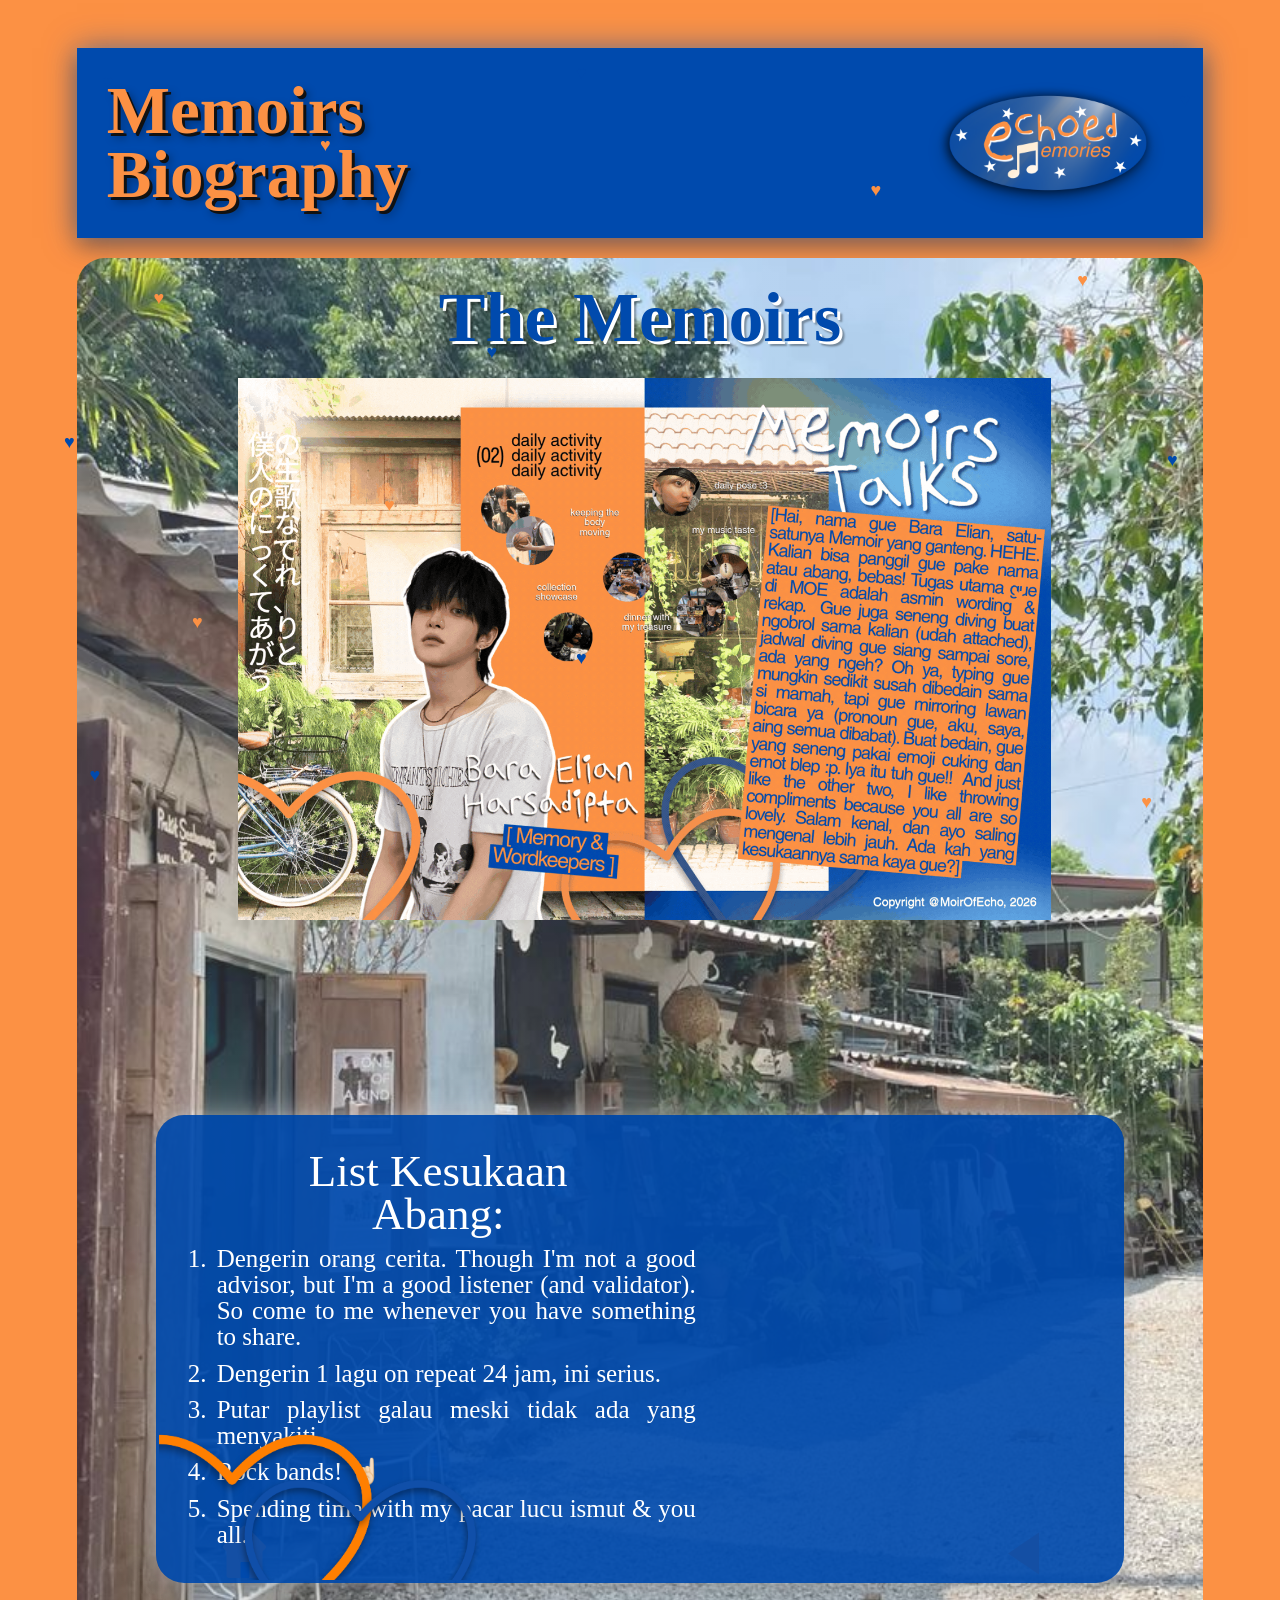
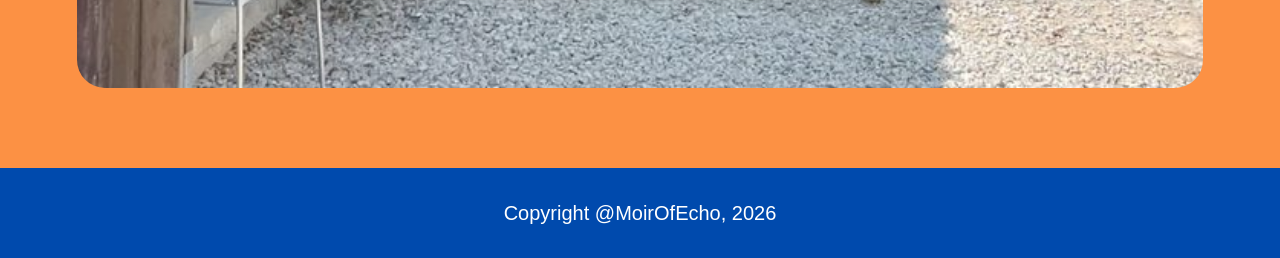
==== commit b6b06791: "Update website layout and styling" ====
--- a/abang-bara.html
+++ b/abang-bara.html
@@ -114,12 +114,6 @@
 
     </section>
 
-    <div class="favorite-character-abang">
-        <img
-        src="images/abang-daily.png"
-        alt="Abang Bara"
-        >
-    </div>
 </main>
 
     <!-- HOME BUTTON -->
--- a/style.css
+++ b/style.css
@@ -2375,7 +2375,7 @@
 
     margin: 0 0 5px;
 
-    text-align: center;
+    text-align: justify;
 
     font-family: Kindergarten, cursive;
 
@@ -2408,13 +2408,13 @@
 ========================================= */
 
 .biography-home {
-     width: 55px;
+    width: 55px;
     height: 55px;
 
     position: absolute;
 
     left: 50%;
-    bottom: 150px;
+    bottom: 180px;
 
     transform: translateX(-50%);
 
@@ -2666,22 +2666,6 @@
 
     /* DI BELAKANG FOTO */
     z-index: 3;
-
-    pointer-events: none;
-}
-
-.love-decoration-bio2 {
-    position: absolute;
-
-    width: 400px;
-    height: auto;
-
-    /* POSISI BEBAS */
-    left: 3px;
-    bottom: 3px;
-
-    /* DI BELAKANG FOTO */
-    z-index: 2;
 
     pointer-events: none;
 }
@@ -3044,7 +3028,7 @@
 .love-decoration-bio2 {
     position: absolute;
 
-    width: 400px;
+    width: 250px;
     height: auto;
 
     /* POSISI BEBAS */
@@ -3449,12 +3433,12 @@
 .love-decoration-bio4 {
     position: absolute;
 
-    width: 400px;
+    width: 300px;
     height: auto;
 
     /* POSISI BEBAS */
     right:-30px;
-    bottom: 220%;
+    bottom: 200%;
 
     /* DI BELAKANG FOTO */
     z-index: 2;
@@ -3465,12 +3449,12 @@
 .love-decoration-bio5 {
     position: absolute;
 
-    width: 400px;
+    width: 300px;
     height: auto;
 
     /* POSISI BEBAS */
     left: -30px;
-    bottom: 225%;
+    bottom: 200%;
 
     /* DI BELAKANG FOTO */
     z-index: 2;
@@ -4793,3 +4777,589 @@
         font-size: 11.5px !important;
     }
 }
+
+
+/* =========================================================
+   FINAL MOBILE EXTENSION — DETAIL CHARACTER PAGES
+   Tujuan:
+   1) Mamah / Mbak / Abang punya area body lebih panjang.
+   2) Ada ruang kosong setelah favorite box untuk foto tambahan.
+   3) Tombol Home dan navigasi diturunkan dan disejajarkan.
+   ========================================================= */
+
+@media (max-width: 768px) {
+
+    /* -----------------------------------------------------
+       BODY / CONTAINER DETAIL
+       Dibuat panjang seperti area utama index dan tetap bisa
+       memanjang otomatis jika nanti ditambah foto/konten.
+       ----------------------------------------------------- */
+    .mamah-container,
+    .mbak-container,
+    .abang-container {
+        position: relative !important;
+        width: 88% !important;
+        max-width: 1100px !important;
+        min-height: 1550px !important;
+        height: auto !important;
+        margin: 20px auto 45px !important;
+        padding: 20px 14px 220px !important;
+        box-sizing: border-box !important;
+        overflow: hidden !important;
+    }
+
+    /* Daily image tetap di tengah dan tidak terlalu besar */
+    .mamah-photo-section,
+    .mbak-photo-section,
+    .abang-photo-section {
+        position: relative !important;
+        left: 0 !important;
+        width: 94% !important;
+        max-width: 94% !important;
+        margin: 0 auto 12px !important;
+        display: flex !important;
+        justify-content: center !important;
+        align-items: center !important;
+    }
+
+    .mamah-daily-image,
+    .mbak-daily-image,
+    .abang-daily-image {
+        width: 90% !important;
+        max-width: 90% !important;
+        height: auto !important;
+        display: block !important;
+        margin: 0 auto !important;
+        object-fit: contain !important;
+    }
+
+    /* Favorite box tetap dekat dengan daily image */
+    .favorite-box,
+    .favorite-box-mbak {
+        position: relative !important;
+        top: auto !important;
+        bottom: auto !important;
+        left: auto !important;
+        right: auto !important;
+
+        width: 94% !important;
+        max-width: 94% !important;
+        min-height: 0 !important;
+
+        margin: 10px auto 0 !important;
+        padding: 16px 16px 18px !important;
+
+        display: block !important;
+        border-radius: 24px !important;
+    }
+
+    /* Ruang kosong khusus di bawah favorite box.
+       Area ini bisa dipakai nanti untuk foto tambahan. */
+    .favorite-box::after,
+    .favorite-box-mbak::after {
+        content: "";
+        display: block;
+        height: 8px;
+    }
+
+    /* Navigasi diberi area sendiri jauh di bawah */
+    .bottom-navigation-bio {
+        position: absolute !important;
+        left: 0 !important;
+        right: 0 !important;
+        bottom: 35px !important;
+
+        width: 100% !important;
+        height: 70px !important;
+        margin: 0 !important;
+
+        z-index: 999 !important;
+    }
+
+    /* HOME — kiri */
+    .moirs-home {
+        position: absolute !important;
+        left: 55px !important;
+        bottom: 8px !important;
+        top: auto !important;
+
+        width: 55px !important;
+        height: 55px !important;
+
+        transform: none !important;
+        z-index: 1000 !important;
+    }
+
+    /* NEXT/BACK — kanan, dibuat satu garis dengan Home */
+    .nav-back-bio {
+        position: absolute !important;
+        right: 35px !important;
+        bottom: 8px !important;
+        top: auto !important;
+
+        width: 55px !important;
+        height: 55px !important;
+
+        transform: none !important;
+        z-index: 1000 !important;
+    }
+
+    .moirs-home:hover,
+    .moirs-home:active {
+        transform: translateY(-3px) scale(1.03) !important;
+    }
+
+    .nav-back-bio:hover,
+    .nav-back-bio:active {
+        transform: translateY(-3px) scale(1.03) !important;
+    }
+}
+
+/* HP kecil: tetap panjang tetapi proporsional */
+@media (max-width: 380px) {
+    .mamah-container,
+    .mbak-container,
+    .abang-container {
+        min-height: 1450px !important;
+        padding-bottom: 210px !important;
+    }
+
+    .moirs-home {
+        left: 46px !important;
+    }
+
+    .nav-back-bio {
+        right: 25px !important;
+    }
+}
+
+
+
+/* =========================================================
+   MOBILE FINAL REFINEMENT
+   Fokus:
+   - skala seluruh layout HP lebih proporsional
+   - tombol Home + Next berada di tengah tepat di bawah memoirs-story
+   - favorite box langsung di bawah daily image
+   - favorite character dihapus
+   - isi list memenuhi box dan justify
+   ========================================================= */
+
+/* Favorite character dihapus dari halaman detail */
+.favorite-character,
+.favorite-character-mamah,
+.favorite-character-mbak,
+.favorite-character-abang {
+    display: none !important;
+}
+
+@media (max-width: 768px) {
+
+    /* ---------- GLOBAL MOBILE WIDTH ---------- */
+    .header,
+    .echoed-header,
+    .listen-header,
+    .memoirs-header {
+        box-sizing: border-box !important;
+    }
+
+    .menu-section,
+    .quote-section,
+    .memoirs-container,
+    .mamah-container,
+    .mbak-container,
+    .abang-container {
+        width: 88% !important;
+        max-width: 88% !important;
+        margin-left: auto !important;
+        margin-right: auto !important;
+    }
+
+    /* ---------- INDEX ---------- */
+    .header {
+        padding: 26px 5.5% 18px !important;
+    }
+
+    .header-content {
+        min-height: 150px !important;
+        padding: 18px 22px !important;
+    }
+
+    .welcome h1 {
+        font-size: clamp(42px, 11vw, 62px) !important;
+        line-height: .95 !important;
+    }
+
+    .welcome p {
+        margin-top: 10px !important;
+        font-size: 12px !important;
+    }
+
+    .logo {
+        width: 120px !important;
+        max-width: 30vw !important;
+    }
+
+    .menu-section {
+        height: 920px !important;
+        border-radius: 28px !important;
+        margin-top: 14px !important;
+        margin-bottom: 32px !important;
+    }
+
+    .menu {
+        width: 66% !important;
+        gap: 42px !important;
+    }
+
+    .menu-button {
+        min-height: 78px !important;
+        padding: 12px 16px !important;
+        font-size: 25px !important;
+        line-height: 1 !important;
+        border-radius: 24px !important;
+    }
+
+    .quote-section {
+        height: 180px !important;
+        border-radius: 28px !important;
+        margin-bottom: 30px !important;
+    }
+
+    .quote-slide p {
+        font-size: 27px !important;
+        line-height: 1 !important;
+    }
+
+    /* ---------- MEMOIRS BIOGRAPHY ---------- */
+    .memoirs-header {
+        width: 88% !important;
+        height: 138px !important;
+        margin: 28px auto 18px !important;
+        padding: 0 18px !important;
+    }
+
+    .memoirs-title h1 {
+        font-size: 42px !important;
+        line-height: .92 !important;
+    }
+
+    .memoirs-container {
+        position: relative !important;
+        min-height: 980px !important;
+        height: auto !important;
+        padding: 18px 12px 110px !important;
+        overflow: hidden !important;
+        border-radius: 26px !important;
+    }
+
+    .family-title {
+        font-size: 43px !important;
+        line-height: .95 !important;
+        margin: 0 auto 10px !important;
+    }
+
+    .character-talia {
+        top: 116px !important;
+        width: 205px !important;
+        max-width: 62vw !important;
+    }
+
+    .character-manda,
+    .character-bara {
+        top: 345px !important;
+        width: 40% !important;
+        max-width: 40% !important;
+    }
+
+    .character-manda {
+        left: 5% !important;
+    }
+
+    .character-bara {
+        right: 5% !important;
+    }
+
+    .character-button {
+        width: auto !important;
+        min-width: 108px !important;
+        max-width: 145px !important;
+        min-height: 38px !important;
+        margin: -20px auto 0 !important;
+        padding: 7px 10px !important;
+        font-size: 16px !important;
+        line-height: 1 !important;
+        white-space: nowrap !important;
+        border-radius: 24px !important;
+    }
+
+    .character-talia .character-button {
+        max-width: 155px !important;
+    }
+
+    .memoirs-story {
+        position: absolute !important;
+        top: 525px !important;
+        bottom: auto !important;
+        left: 4% !important;
+        right: 4% !important;
+        width: auto !important;
+        margin: 0 !important;
+        padding: 14px 15px 16px !important;
+        border-radius: 22px !important;
+        text-align: justify !important;
+    }
+
+    .memoirs-story h2 {
+        margin: 0 0 7px !important;
+        font-size: 28px !important;
+        line-height: 1 !important;
+        text-align: center !important;
+    }
+
+    .memoirs-story p {
+        margin: 6px 0 !important;
+        font-size: 11.5px !important;
+        line-height: 1.28 !important;
+        text-align: justify !important;
+    }
+
+    /* Home + Next berada di tengah, di bawah memoirs-story */
+    .memoirs-container .biography-home {
+        position: absolute !important;
+        left: calc(50% - 38px) !important;
+        right: auto !important;
+        bottom: 28px !important;
+        width: 48px !important;
+        height: 48px !important;
+        margin: 0 !important;
+        transform: translateX(-50%) !important;
+        z-index: 1000 !important;
+    }
+
+    .memoirs-container .nav-next,
+    .memoirs-container .nav-back,
+    .memoirs-container .nav-back-bio {
+        position: absolute !important;
+        left: calc(50% + 38px) !important;
+        right: auto !important;
+        top: auto !important;
+        bottom: 28px !important;
+        width: 48px !important;
+        height: 48px !important;
+        transform: translateX(-50%) !important;
+        z-index: 1000 !important;
+    }
+
+    .memoirs-container .nav-next span,
+    .memoirs-container .nav-back span,
+    .memoirs-container .nav-back-bio span {
+        top: 5px !important;
+    }
+
+    /* ---------- DETAIL: MAMAH / MBAK / ABANG ---------- */
+    .mamah-container,
+    .mbak-container,
+    .abang-container {
+        position: relative !important;
+        min-height: 1320px !important;
+        height: auto !important;
+        padding: 18px 12px 150px !important;
+        overflow: hidden !important;
+        border-radius: 26px !important;
+    }
+
+    .mamah-photo-section,
+    .mbak-photo-section,
+    .abang-photo-section {
+        position: relative !important;
+        left: 0 !important;
+        width: 92% !important;
+        max-width: 92% !important;
+        margin: 0 auto 10px !important;
+        display: flex !important;
+        justify-content: center !important;
+        align-items: center !important;
+    }
+
+    .mamah-daily-image,
+    .mbak-daily-image,
+    .abang-daily-image {
+        display: block !important;
+        width: 92% !important;
+        max-width: 92% !important;
+        height: auto !important;
+        margin: 0 auto !important;
+        object-fit: contain !important;
+    }
+
+    .favorite-box,
+    .favorite-box-mbak {
+        position: relative !important;
+        top: auto !important;
+        bottom: auto !important;
+        left: auto !important;
+        right: auto !important;
+        width: 92% !important;
+        max-width: 92% !important;
+        min-height: 0 !important;
+        height: auto !important;
+        margin: 10px auto 0 !important;
+        padding: 18px 18px 20px !important;
+        display: block !important;
+        border-radius: 24px !important;
+    }
+
+    .favorite-content {
+        width: 100% !important;
+        max-width: 100% !important;
+        padding: 0 !important;
+        margin: 0 !important;
+    }
+
+    .favorite-content h2 {
+        width: 100% !important;
+        margin: 0 0 12px !important;
+        font-size: 25px !important;
+        line-height: 1.02 !important;
+        text-align: center !important;
+    }
+
+    .favorite-content ol {
+        width: 100% !important;
+        margin: 0 !important;
+        padding-left: 24px !important;
+        font-size: 13.5px !important;
+        line-height: 1.35 !important;
+        text-align: justify !important;
+        text-justify: inter-word !important;
+    }
+
+    .favorite-content li {
+        width: 100% !important;
+        margin: 0 0 8px !important;
+        padding-left: 3px !important;
+        text-align: justify !important;
+        text-justify: inter-word !important;
+    }
+
+    /* navigasi detail tetap di bawah, tidak menabrak favorite box */
+    .bottom-navigation-bio {
+        position: absolute !important;
+        left: 0 !important;
+        right: 0 !important;
+        bottom: 34px !important;
+        width: 100% !important;
+        height: 62px !important;
+        margin: 0 !important;
+        z-index: 999 !important;
+    }
+
+    .bottom-navigation-bio .moirs-home {
+        position: absolute !important;
+        left: calc(50% - 38px) !important;
+        right: auto !important;
+        top: 50% !important;
+        bottom: auto !important;
+        width: 48px !important;
+        height: 48px !important;
+        transform: translate(-50%, -50%) !important;
+    }
+
+    .bottom-navigation-bio .nav-back-bio,
+    .bottom-navigation-bio .nav-next,
+    .bottom-navigation-bio .nav-back {
+        position: absolute !important;
+        left: calc(50% + 38px) !important;
+        right: auto !important;
+        top: 50% !important;
+        bottom: auto !important;
+        width: 48px !important;
+        height: 48px !important;
+        transform: translate(-50%, -50%) !important;
+    }
+}
+
+@media (max-width: 480px) {
+
+    .menu-section {
+        height: 900px !important;
+    }
+
+    .menu {
+        width: 68% !important;
+        gap: 40px !important;
+    }
+
+    .menu-button {
+        min-height: 76px !important;
+        font-size: 23px !important;
+    }
+
+    .memoirs-container {
+        min-height: 950px !important;
+    }
+
+    .family-title {
+        font-size: 40px !important;
+    }
+
+    .memoirs-story {
+        top: 510px !important;
+    }
+
+    .memoirs-story p {
+        font-size: 11px !important;
+    }
+
+    .mamah-container,
+    .mbak-container,
+    .abang-container {
+        min-height: 1280px !important;
+    }
+
+    .favorite-content ol {
+        font-size: 13px !important;
+        line-height: 1.34 !important;
+    }
+}
+
+@media (max-width: 380px) {
+
+    .menu-button {
+        font-size: 21px !important;
+    }
+
+    .memoirs-title h1 {
+        font-size: 38px !important;
+    }
+
+    .family-title {
+        font-size: 36px !important;
+    }
+
+    .character-button {
+        font-size: 14px !important;
+        min-width: 98px !important;
+    }
+
+    .memoirs-story {
+        top: 495px !important;
+    }
+
+    .memoirs-story h2 {
+        font-size: 25px !important;
+    }
+
+    .memoirs-story p {
+        font-size: 10.5px !important;
+    }
+
+    .favorite-content h2 {
+        font-size: 22px !important;
+    }
+
+    .favorite-content ol {
+        font-size: 12px !important;
+    }
+}
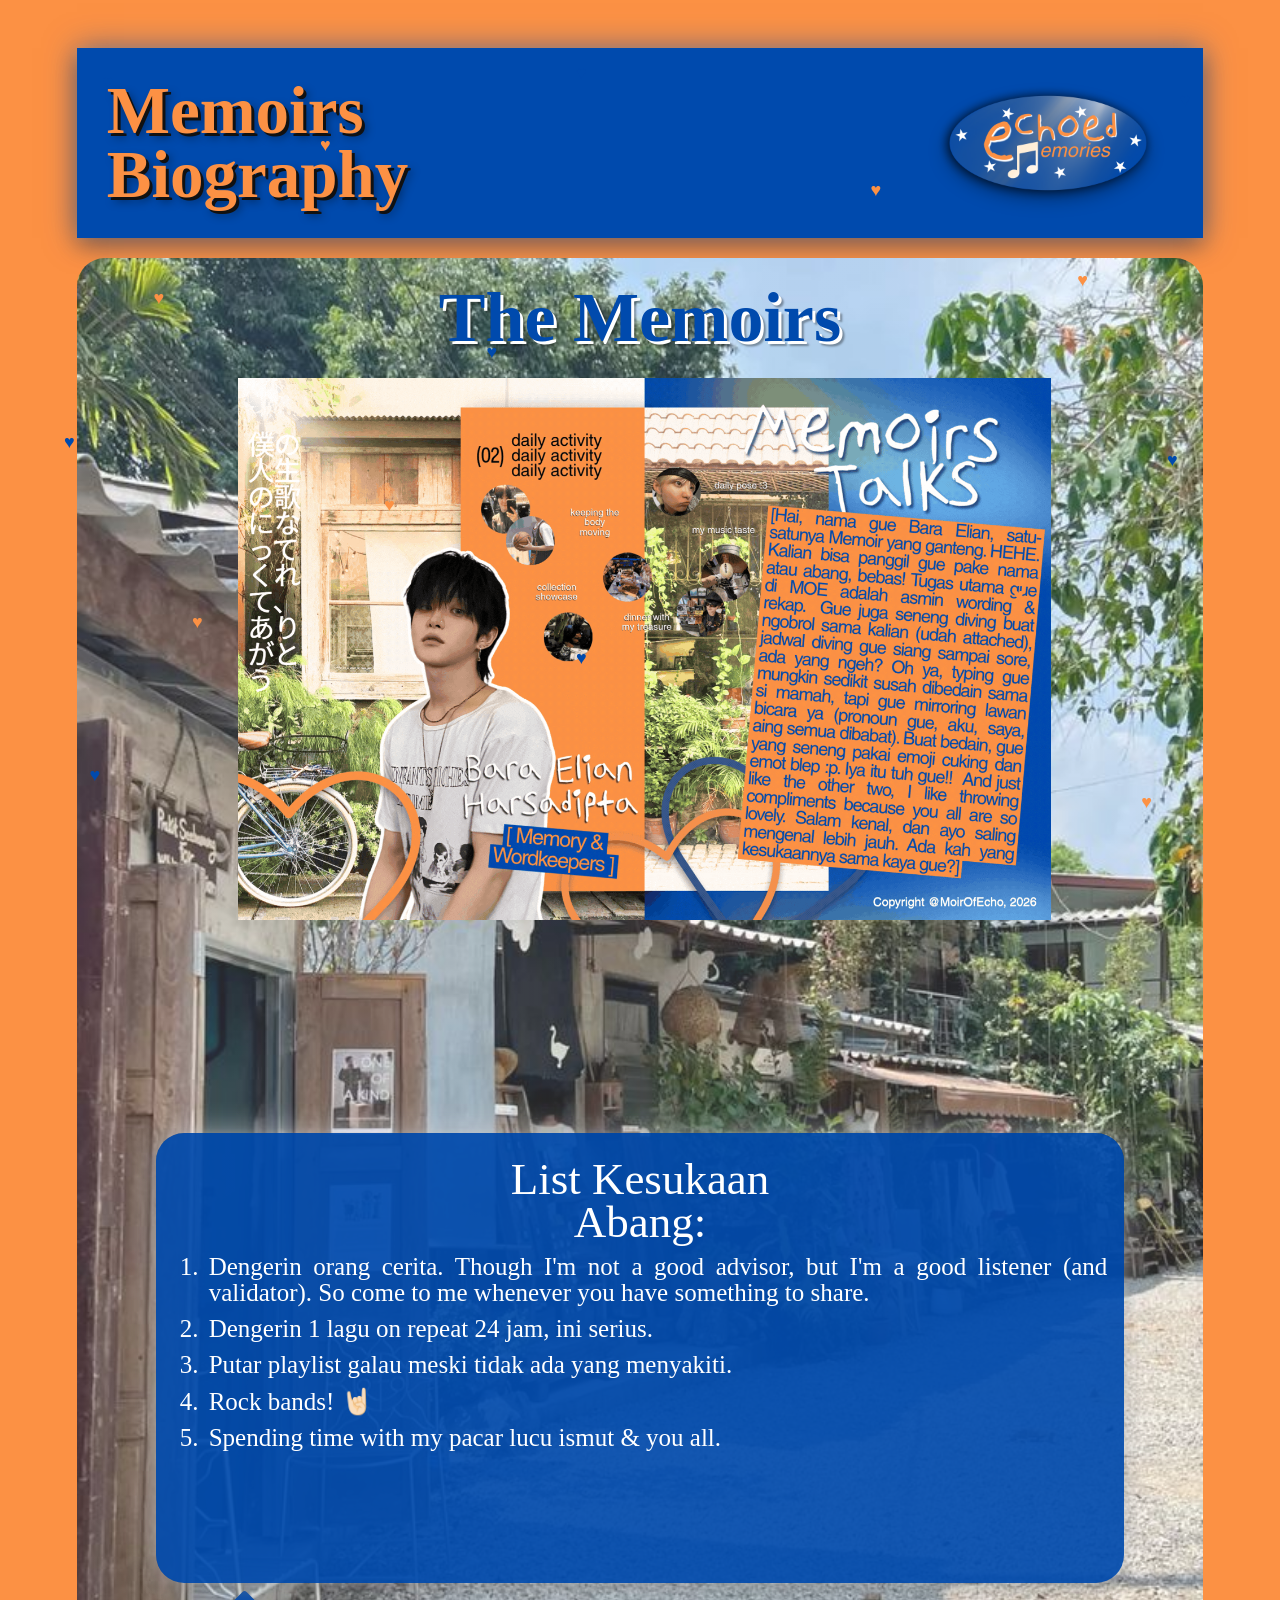
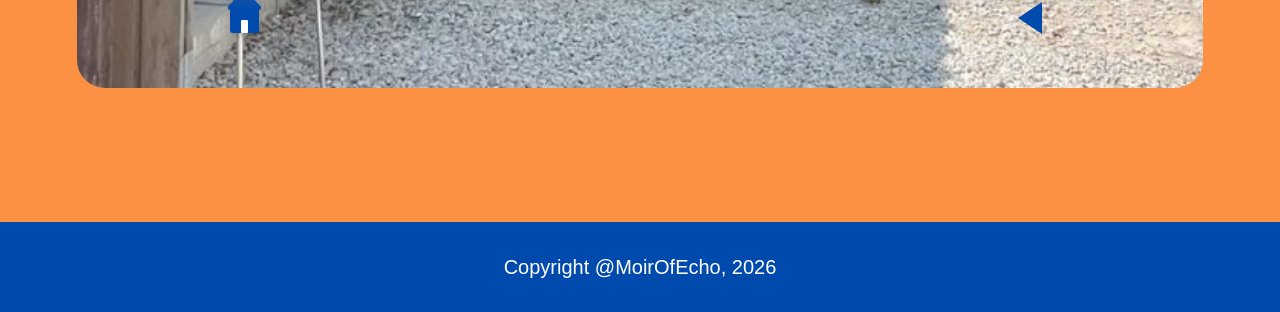
==== commit 8659ab02: "Update website layout and styling" ====
--- a/abang-bara.html
+++ b/abang-bara.html
@@ -106,12 +106,6 @@
 
         </div>
 
-        <img
-            src="images/love2.png"
-            class="love-decoration-bio2"
-            alt=""
-        >
-
     </section>
 
 </main>
--- a/style.css
+++ b/style.css
@@ -1326,6 +1326,7 @@
 .echoed-main {
     width: 100%;
 
+
     display: flex;
     flex-direction: column;
     align-items: center;
@@ -1741,7 +1742,7 @@
 
 .closing-box {
     width: 88%;
-    max-width: 900px;
+    max-width: 800px;
 
     margin: 32px auto 70px;
 
@@ -2002,8 +2003,8 @@
 
     position: absolute;
 
-    bottom: -15px;
-    left: 30px;
+    bottom: -30px;
+    left: 60px;
 
     transform: translateX(-50%);
 
@@ -2032,8 +2033,8 @@
 .home-roof {
     position: absolute;
 
-    width: 32px;
-    height: 32px;
+    width: 25px;
+    height: 25px;
 
     left: 11px;
     top: 3px;
@@ -2051,7 +2052,7 @@
 .home-body {
     position: absolute;
 
-    width: 36px;
+    width: 30px;
     height: 29px;
 
     left: 9px;
@@ -2232,7 +2233,7 @@
 ========================================= */
 
 .character-talia {
-    top: 165px;
+    top: 160px;
     left: 50%;
 
     transform: translateX(-50%);
@@ -2304,7 +2305,7 @@
     width: 250px;
 
     /* naik ke atas foto */
-    margin: -40px auto 0;
+    margin: -60px auto 0;
 
     padding: 12px 15px;
 
@@ -2568,85 +2569,6 @@
       0 0 8px rgba(255, 255, 255, 0.15);
 }
 
-/* =========================================
-   FAVORITE CHARACTER
-========================================= */
-
-.favorite-character {
-    position: relative;
-
-    width: 43%;
-    height: 100%;
-
-    display: block;
-
-    align-self: stretch;
-}
-
-
-/* FOTO mbak */
-
-.favorite-character img {
-
-    position: absolute;
-
-    /* naik ke atas */
-    top: -30px;
-
-    /* posisi horizontal */
-    left: 50%;
-
-    transform: translateX(-50%);
-
-    /* BESARKAN FOTO */
-    width: 101%;
-
-    max-width: none;
-
-    height: auto;
-
-    display: block;
-
-    z-index: 2;
-}
-
-.favorite-character-mamah {
-    position: relative;
-
-    width: 43%;
-    height: 100%;
-
-    display: block;
-
-    align-self: stretch;
-}
-
-
-/* FOTO MAMAH */
-
-.favorite-character-mamah img {
-
-    position: absolute;
-
-    /* naik ke atas */
-    top: 3px;
-
-    /* posisi horizontal */
-    left: 50%;
-
-    transform: translateX(-50%);
-
-    /* BESARKAN FOTO */
-    width: 93%;
-
-    max-width: none;
-
-    height: auto;
-
-    display: block;
-
-    z-index: 2;
-}
 
 
 /* =========================================
@@ -2703,29 +2625,6 @@
 .moirs-home:hover {
     transform: translateX(-50%) translateY(-5px) scale(1.05);
 }
-
-
-/* =========================
-   NAVIGATION
-   ========================= */
-
-.page-navigation-bio {
-    width: 88%;
-    max-width: 900px;
-
-    margin: 0 auto 35px;
-
-    display: flex;
-
-    align-items: center;
-
-    justify-content: space-between;
-
-    position: relative;
-
-    z-index: 10;
-}
-
 
 /* =================
    BOTTOM NAVIGATION
@@ -2831,9 +2730,9 @@
 
 .favorite-content {
 
-    width: 50%;
-
-    padding: 20px 10px 10px 10px;
+    width: 100%;
+
+    padding: 10px 2px 2px 2px;
 
     box-sizing: border-box;
 }
@@ -2853,7 +2752,7 @@
 
     color: white;
 
-    text-align: center;
+    text-align: justify;
 }
 
 
@@ -2961,48 +2860,6 @@
 }
 
 
-/* =========================================
-   FAVORITE CHARACTER
-========================================= */
-
-.favorite-character-mbak {
-    position: relative;
-
-    width: 43%;
-    height: 100%;
-
-    display: block;
-
-    align-self: stretch;
-}
-
-
-/* FOTO MBAK */
-
-.favorite-character-mbak img {
-
-    position: absolute;
-
-    /* naik ke atas */
-    top: 80px;
-
-    /* posisi horizontal */
-    left: 50%;
-
-    transform: translateX(-50%);
-
-    /* BESARKAN FOTO */
-    width: 170%;
-
-    max-width: none;
-
-    height: auto;
-
-    display: block;
-
-    z-index: 2;
-}
-
 
 /* =========================================
    LOVE DECORATION
@@ -3074,28 +2931,6 @@
 
 .moirs-home:hover {
     transform: translateX(-50%) translateY(-5px) scale(1.05);
-}
-
-
-/* =========================
-   NAVIGATION
-   ========================= */
-
-.page-navigation-bio {
-    width: 88%;
-    max-width: 900px;
-
-    margin: 0 auto 35px;
-
-    display: flex;
-
-    align-items: center;
-
-    justify-content: space-between;
-
-    position: relative;
-
-    z-index: 10;
 }
 
 
@@ -3202,9 +3037,9 @@
 
 .favorite-content {
 
-    width: 57%;
-
-    padding: 20px 10px 10px 10px;
+    width: 100%;
+
+    padding: 10px 2px 2px 2px;
 
     box-sizing: border-box;
 }
@@ -3334,49 +3169,6 @@
 
 
 /* =========================================
-   FAVORITE CHARACTER
-========================================= */
-
-.favorite-character-abang {
-    position: relative;
-
-    width: 43%;
-    height: 100%;
-
-    display: block;
-
-    align-self: stretch;
-}
-
-
-/* FOTO ABANG */
-
-.favorite-character-abang img {
-
-    position: absolute;
-
-    /* naik ke atas */
-    top: -30px;
-
-    /* posisi horizontal */
-    left: 50%;
-
-    transform: translateX(-50%);
-
-    /* BESARKAN FOTO */
-    width: 100%;
-
-    max-width: none;
-
-    height: auto;
-
-    display: block;
-
-    z-index: 2;
-}
-
-
-/* =========================================
    LOVE DECORATION
 ========================================= */
 
@@ -3499,26 +3291,6 @@
 }
 
 
-/* =========================
-   NAVIGATION
-   ========================= */
-
-.page-navigation-bio {
-    width: 88%;
-    max-width: 900px;
-
-    margin: 0 auto 35px;
-
-    display: flex;
-
-    align-items: center;
-
-    justify-content: space-between;
-
-    position: relative;
-
-    z-index: 10;
-}
 
 
 /* =================
@@ -3624,13 +3396,12 @@
 
 .favorite-content {
 
-    width: 57%;
-
-    padding: 20px 10px 10px 10px;
+    width: 100%;
+
+    padding: 10px 2px 2px 2px;
 
     box-sizing: border-box;
 }
-
 
 .favorite-content h2 {
 
@@ -3677,8 +3448,6 @@
 
 /* =========================================================
    FINAL RESPONSIVE SYSTEM
-   Desktop keeps the original design values.
-   Mobile adapts the existing layout without renaming classes.
 ========================================================= */
 
 /* Make the page itself stable on every viewport */
@@ -3915,16 +3684,6 @@
         max-width: 92%;
     }
 
-    .favorite-character,
-    .favorite-character-mbak {
-        width: 43%;
-        max-width: 43%;
-    }
-
-    .favorite-character img,
-    .favorite-character-mbak img {
-        height: auto;
-    }
 
     .favorite-content {
         width: 57%;
@@ -4065,10 +3824,7 @@
     .slider-arrow {
         font-size: 60px;
     }
-
-    /* Character tetap menggunakan angka desain mobile,
-       tetapi dibatasi agar tidak keluar layar. */
-
+    
     .character-talia {
         max-width: 75vw;
     }
@@ -4107,11 +3863,6 @@
         max-width: 92%;
     }
 
-    .favorite-character,
-    .favorite-character-mbak {
-        width: 43%;
-    }
-
     .favorite-content {
         width: 57%;
     }
@@ -4129,11 +3880,6 @@
     }
 }
 
-/* =========================================================
-   FINAL MOBILE FIXES - HP / TABLET
-   Ditambahkan untuk mencegah box menutupi navigasi dan
-   menjaga teks/foto tetap rapi pada layar kecil.
-========================================================= */
 
 @media (max-width: 768px) {
 
@@ -4283,14 +4029,6 @@
         display: block !important;
     }
 
-    /* Foto karakter di favorite box disembunyikan di HP supaya
-       teks punya ruang penuh dan tidak menutup Home/Next/Back. */
-    .favorite-character,
-    .favorite-character-mamah,
-    .favorite-character-mbak,
-    .favorite-character-abang {
-        display: none !important;
-    }
 
     .favorite-content {
         width: 100% !important;
@@ -4420,7 +4158,6 @@
         letter-spacing: 0 !important;
     }
 
-    /* Pastikan navigasi selalu berada di atas box konten */
     .bottom-navigation,
     .bottom-navigation-bio,
     .page-navigation,
@@ -4435,16 +4172,6 @@
     }
 }
 
-/* =========================================================
-   FINAL MOBILE POLISH V2
-   Fokus: HP <= 480px
-   - menu index lebih proporsional
-   - Echoed Memories lebih ringkas & nyaman dibaca
-   - navigasi Listen Closely sejajar
-   - tombol karakter memoir tidak bertabrakan
-   - memoirs-story dinaikkan tepat di bawah tombol karakter
-   - favorite box mengikuti daily image dalam normal flow
-========================================================= */
 
 @media (max-width: 480px) {
 
@@ -4627,7 +4354,6 @@
         max-width: 175px !important;
     }
 
-    /* THE MEMOIRS: naik ke bawah tombol Mbak/Abang */
     .memoirs-story {
         top: 650px !important;
         bottom: auto !important;
@@ -4657,7 +4383,6 @@
 
     /* =====================================================
        5. MAMAH / MBAK / ABANG DETAIL PAGES
-       Favorite box berada tepat setelah daily image.
     ===================================================== */
     .mamah-container,
     .mbak-container,
@@ -4731,22 +4456,6 @@
     .favorite-content li {
         margin-bottom: 6px !important;
     }
-
-    /* foto karakter di dalam favorite-box tetap disembunyikan di HP
-       agar isi tidak sempit dan navigasi tidak tertutup */
-    .favorite-character,
-    .favorite-character-mamah,
-    .favorite-character-mbak,
-    .favorite-character-abang {
-        display: none !important;
-    }
-
-    /* Navigasi halaman bio tetap punya ruang sendiri di bawah konten */
-    .bottom-navigation-bio,
-    .page-navigation-bio {
-        position: relative !important;
-        z-index: 999 !important;
-    }
 }
 
 /* HP sangat kecil */
@@ -4778,22 +4487,7 @@
     }
 }
 
-
-/* =========================================================
-   FINAL MOBILE EXTENSION — DETAIL CHARACTER PAGES
-   Tujuan:
-   1) Mamah / Mbak / Abang punya area body lebih panjang.
-   2) Ada ruang kosong setelah favorite box untuk foto tambahan.
-   3) Tombol Home dan navigasi diturunkan dan disejajarkan.
-   ========================================================= */
-
 @media (max-width: 768px) {
-
-    /* -----------------------------------------------------
-       BODY / CONTAINER DETAIL
-       Dibuat panjang seperti area utama index dan tetap bisa
-       memanjang otomatis jika nanti ditambah foto/konten.
-       ----------------------------------------------------- */
     .mamah-container,
     .mbak-container,
     .abang-container {
@@ -4935,431 +4629,1441 @@
 
 
 
-/* =========================================================
-   MOBILE FINAL REFINEMENT
-   Fokus:
-   - skala seluruh layout HP lebih proporsional
-   - tombol Home + Next berada di tengah tepat di bawah memoirs-story
-   - favorite box langsung di bawah daily image
-   - favorite character dihapus
-   - isi list memenuhi box dan justify
-   ========================================================= */
-
-/* Favorite character dihapus dari halaman detail */
-.favorite-character,
-.favorite-character-mamah,
-.favorite-character-mbak,
-.favorite-character-abang {
-    display: none !important;
-}
+/* =====================================================================
+   MOBILE LAYOUT MASTER OVERRIDE V3
+   Target utama: HP portrait ± 360–576 px 
+===================================================================== */
 
 @media (max-width: 768px) {
 
-    /* ---------- GLOBAL MOBILE WIDTH ---------- */
-    .header,
-    .echoed-header,
-    .listen-header,
+    html,
+    body {
+        width: 100%;
+        max-width: 100%;
+        overflow-x: hidden;
+    }
+
+    body {
+        min-width: 0 !important;
+    }
+
+    /* ================================================================
+       GLOBAL HEADER / FOOTER
+    ================================================================= */
+
+    .header {
+        width: 100% !important;
+        padding: 28px 5.5% 18px !important;
+    }
+
+    .header-content {
+        width: 100% !important;
+        min-height: 135px !important;
+        padding: 20px 24px !important;
+        gap: 14px !important;
+    }
+
+    .welcome h1 {
+        font-size: clamp(38px, 9vw, 58px) !important;
+        line-height: .92 !important;
+    }
+
+    .welcome p {
+        margin-top: 10px !important;
+        font-size: clamp(10px, 2.5vw, 14px) !important;
+        line-height: 1.25 !important;
+    }
+
+    .logo {
+        width: clamp(90px, 23vw, 135px) !important;
+        flex: 0 0 auto !important;
+    }
+
+    .footer {
+        width: 100vw !important;
+        min-height: 58px !important;
+        margin-left: calc(50% - 50vw) !important;
+        margin-right: calc(50% - 50vw) !important;
+        padding: 14px 12px !important;
+    }
+
+    .footer p {
+        font-size: clamp(11px, 3vw, 16px) !important;
+        line-height: 1.2 !important;
+        text-align: center !important;
+    }
+
+    /* ================================================================
+       INDEX.HTML
+    ================================================================= */
+
+    .menu-section {
+        width: 88% !important;
+        max-width: 620px !important;
+        height: clamp(610px, 135vw, 860px) !important;
+        margin: 18px auto 28px !important;
+        border-radius: 26px !important;
+    }
+
+    .menu {
+        width: 64% !important;
+        max-width: 360px !important;
+        gap: clamp(34px, 8vw, 54px) !important;
+    }
+
+    .menu-button {
+        min-height: 72px !important;
+        padding: 13px 16px !important;
+        border-radius: 24px !important;
+        font-size: clamp(21px, 5.4vw, 30px) !important;
+        line-height: 1 !important;
+    }
+
+    .quote-section {
+        width: 88% !important;
+        max-width: 620px !important;
+        height: clamp(125px, 30vw, 180px) !important;
+        margin: 0 auto 30px !important;
+        border-radius: 26px !important;
+    }
+
+    .quote-slider {
+        width: 72% !important;
+    }
+
+    .quote-slide p {
+        font-size: clamp(20px, 5.2vw, 30px) !important;
+        line-height: 1 !important;
+    }
+
+    .slider-arrow {
+        width: 40px !important;
+        height: 70px !important;
+        font-size: 52px !important;
+    }
+
+    .left-arrow {
+        left: 7px !important;
+    }
+
+    .right-arrow {
+        right: 7px !important;
+    }
+
+    /* ================================================================
+       ECHOED MEMORIES
+    ================================================================= */
+
+    .echoed-header {
+        width: 88% !important;
+        max-width: 620px !important;
+        min-height: 105px !important;
+        height: auto !important;
+        margin: 26px auto 22px !important;
+        padding: 14px 18px !important;
+        display: flex !important;
+        align-items: center !important;
+        justify-content: center !important;
+        text-align: center !important;
+    }
+
+    .echoed-title {
+        width: 100% !important;
+        margin: 0 !important;
+        font-size: clamp(38px, 10vw, 56px) !important;
+        line-height: .92 !important;
+        text-align: center !important;
+        letter-spacing: 0 !important;
+    }
+
+    .echoed-main {
+        width: 100% !important;
+        padding: 0 0 34px !important;
+        align-items: center !important;
+    }
+
+    .echoed-story {
+        width: 90% !important;
+        max-width: 600px !important;
+        margin: 0 auto !important;
+        padding: 18px 18px 20px !important;
+        border-radius: 24px !important;
+        font-size: clamp(12px, 3vw, 15px) !important;
+        line-height: 1.35 !important;
+        text-align: left !important;
+    }
+
+    .echoed-story p {
+        margin: 0 0 13px !important;
+        font-size: inherit !important;
+        line-height: inherit !important;
+        text-align: left !important;
+    }
+
+    .echoed-story .kindergarten-text {
+        font-size: 1.08em !important;
+        line-height: 1.2 !important;
+    }
+
+    .thank-you-quote {
+        margin: 0 0 13px !important;
+        line-height: 1.3 !important;
+    }
+
+    .final-thank {
+        font-size: 1.12em !important;
+    }
+
+    .echoed-home {
+        margin-top: 26px !important;
+    }
+
+    /* ================================================================
+       LISTEN CLOSELY / REGULATION / PERMISSION
+    ================================================================= */
+
+    .listen-header {
+        width: 90% !important;
+        min-height: 115px !important;
+        margin: 26px auto 24px !important;
+        padding: 16px 20px !important;
+    }
+
+    .listen-title {
+        font-size: clamp(42px, 10vw, 58px) !important;
+        line-height: .95 !important;
+    }
+
+    .section-title {
+        width: 86% !important;
+        min-height: 62px !important;
+        margin: 0 auto 24px !important;
+        font-size: clamp(30px, 8vw, 42px) !important;
+        border-radius: 24px !important;
+    }
+
+    .regulation-box,
+    .permission-box {
+        width: 90% !important;
+        max-width: 620px !important;
+        padding: 20px 18px 22px !important;
+        border-radius: 24px !important;
+        font-size: clamp(12px, 3vw, 14px) !important;
+        line-height: 1.34 !important;
+        text-align: left !important;
+    }
+
+    .intro-text {
+        margin-bottom: 8px !important;
+        font-size: inherit !important;
+        line-height: inherit !important;
+    }
+
+    .regulation-box ol,
+    .permission-box ol {
+        padding-left: 24px !important;
+    }
+
+    .regulation-box li,
+    .permission-box li {
+        margin-bottom: 6px !important;
+        padding-left: 2px !important;
+    }
+
+    .closing-box,
+    .permission-closing {
+        width: 90% !important;
+        max-width: 620px !important;
+        min-height: 0 !important;
+        margin: 24px auto 30px !important;
+        padding: 24px 20px !important;
+        border-radius: 24px !important;
+    }
+
+    .closing-box p,
+    .permission-closing p {
+        font-size: clamp(21px, 6vw, 30px) !important;
+        line-height: 1.08 !important;
+        letter-spacing: 0 !important;
+    }
+
+    /* Home dan next/back satu garis */
+    .bottom-navigation {
+        position: relative !important;
+        width: 90% !important;
+        max-width: 620px !important;
+        height: 68px !important;
+        margin: 8px auto 24px !important;
+    }
+
+    .bottom-navigation .listen-home {
+        top: 50% !important;
+        bottom: auto !important;
+        left: 28px !important;
+        right: auto !important;
+        transform: translateY(-50%) !important;
+    }
+
+    .bottom-navigation .nav-next,
+    .bottom-navigation .nav-back {
+        top: 50% !important;
+        bottom: auto !important;
+        right: 22px !important;
+        left: auto !important;
+        transform: translateY(-50%) !important;
+    }
+
+    /* ================================================================
+       MEMOIRS BIOGRAPHY — FAMILY PAGE
+       Mobile dibuat normal-flow/grid agar tidak saling menutupi.
+    ================================================================= */
+
     .memoirs-header {
+        width: 88% !important;
+        max-width: 620px !important;
+        height: auto !important;
+        min-height: 115px !important;
+        margin: 28px auto 18px !important;
+        padding: 14px 18px !important;
+    }
+
+    .memoirs-title h1 {
+        font-size: clamp(38px, 9vw, 52px) !important;
+        line-height: .94 !important;
+    }
+
+    .memoirs-container {
+        position: relative !important;
+        display: grid !important;
+        grid-template-columns: minmax(0, 1fr) minmax(0, 1fr) !important;
+        column-gap: 12px !important;
+        row-gap: 14px !important;
+
+        width: 88% !important;
+        max-width: 620px !important;
+        min-height: 0 !important;
+        height: auto !important;
+        margin: 16px auto 30px !important;
+        padding: 18px 14px 34px !important;
+        overflow: hidden !important;
+        border-radius: 26px !important;
+    }
+
+    .family-title {
+        grid-column: 1 / -1 !important;
+        position: relative !important;
+        margin: 0 auto 4px !important;
+        font-size: clamp(38px, 9.2vw, 52px) !important;
+        line-height: .96 !important;
+    }
+
+    .character {
+        position: relative !important;
+        top: auto !important;
+        right: auto !important;
+        bottom: auto !important;
+        transform: none !important;
+    }
+
+    .character-talia {
+        grid-column: 1 / -1 !important;
+        justify-self: center !important;
+        left: auto !important;
+        width: min(58vw, 245px) !important;
+        margin: 0 auto !important;
+    }
+
+    .character-manda,
+    .character-bara {
+        width: 100% !important;
+        max-width: 180px !important;
+        margin: 0 auto !important;
+        align-self: end !important;
+    }
+
+    .character-manda {
+        left: auto !important;
+        justify-self: end !important;
+    }
+
+    .character-bara {
+        right: auto !important;
+        justify-self: start !important;
+    }
+
+    .character-talia img,
+    .character-manda img,
+    .character-bara img {
+        width: 100% !important;
+        max-width: 100% !important;
+        height: auto !important;
+    }
+
+    .character-button {
+        width: calc(100% - 6px) !important;
+        max-width: 175px !important;
+        min-height: 40px !important;
+        margin: -22px auto 0 !important;
+        padding: 8px 8px !important;
+        border-radius: 24px !important;
+        font-size: clamp(14px, 4vw, 19px) !important;
+        line-height: 1 !important;
+        white-space: nowrap !important;
+    }
+
+    .character-talia .character-button {
+        width: 75% !important;
+        max-width: 180px !important;
+    }
+
+    .memoirs-story {
+        grid-column: 1 / -1 !important;
+        position: relative !important;
+        top: auto !important;
+        right: auto !important;
+        bottom: auto !important;
+        left: auto !important;
+
+        width: 100% !important;
+        max-width: 100% !important;
+        margin: 2px auto 0 !important;
+        padding: 16px 16px 18px !important;
+        border-radius: 22px !important;
+    }
+
+    .memoirs-story h2 {
+        margin: 0 0 6px !important;
+        font-size: clamp(27px, 7vw, 36px) !important;
+        line-height: 1 !important;
+        text-align: center !important;
+    }
+
+    .memoirs-story p {
+        margin: 7px 0 !important;
+        font-size: clamp(11px, 2.8vw, 13px) !important;
+        line-height: 1.3 !important;
+        text-align: left !important;
+    }
+
+    .biography-home {
+        grid-column: 1 / -1 !important;
+        position: relative !important;
+        left: auto !important;
+        right: auto !important;
+        bottom: auto !important;
+        top: auto !important;
+        justify-self: center !important;
+        margin: 12px auto 2px !important;
+        transform: none !important;
+    }
+
+    .biography-home:hover {
+        transform: translateY(-3px) scale(1.03) !important;
+    }
+
+    /* ================================================================
+       MBAK / MAMAH / ABANG DETAIL
+    ================================================================= */
+
+    .mamah-container,
+    .mbak-container,
+    .abang-container {
+        position: relative !important;
+        display: flex !important;
+        flex-direction: column !important;
+        align-items: center !important;
+
+        width: 88% !important;
+        max-width: 620px !important;
+        min-height: calc(100svh - 120px) !important;
+        height: auto !important;
+
+        margin: 16px auto 30px !important;
+        padding: 18px 12px 210px !important;
+
         box-sizing: border-box !important;
-    }
-
-    .menu-section,
-    .quote-section,
-    .memoirs-container,
+        overflow: hidden !important;
+        border-radius: 26px !important;
+    }
+
+    .mamah-photo-section,
+    .mbak-photo-section,
+    .abang-photo-section {
+        position: relative !important;
+        left: auto !important;
+        right: auto !important;
+        width: 94% !important;
+        max-width: 540px !important;
+        margin: 0 auto 12px !important;
+
+        display: flex !important;
+        justify-content: center !important;
+        align-items: center !important;
+    }
+
+    .mamah-daily-image,
+    .mbak-daily-image,
+    .abang-daily-image {
+        width: 92% !important;
+        max-width: 500px !important;
+        height: auto !important;
+        display: block !important;
+        margin: 0 auto !important;
+        object-fit: contain !important;
+    }
+
+    .favorite-box,
+    .favorite-box-mbak {
+        position: relative !important;
+        top: auto !important;
+        right: auto !important;
+        bottom: auto !important;
+        left: auto !important;
+
+        width: 94% !important;
+        max-width: 540px !important;
+        min-height: 0 !important;
+
+        margin: 10px auto 0 !important;
+        padding: 16px 14px 18px !important;
+
+        display: block !important;
+        border-radius: 24px !important;
+    }
+
+    .favorite-content {
+        width: 100% !important;
+        max-width: 100% !important;
+        padding: 2px 6px !important;
+    }
+
+    .favorite-content h2 {
+        margin: 0 0 8px !important;
+        font-size: clamp(22px, 6vw, 30px) !important;
+        line-height: 1 !important;
+        text-align: center !important;
+    }
+
+    .favorite-content ol {
+        margin: 0 !important;
+        padding-left: 21px !important;
+        font-size: clamp(11px, 3vw, 14px) !important;
+        line-height: 1.28 !important;
+        text-align: left !important;
+    }
+
+    .favorite-content li {
+        margin-bottom: 6px !important;
+        padding-left: 2px !important;
+    }
+
+    .bottom-navigation-bio,
+    .page-navigation-bio {
+        position: absolute !important;
+        left: 0 !important;
+        right: 0 !important;
+        bottom: -300px !important;
+
+        width: 100% !important;
+        height: 66px !important;
+        margin: 0 !important;
+
+        z-index: 999 !important;
+    }
+
+    .moirs-home {
+        position: absolute !important;
+        top: 50% !important;
+        bottom: auto !important;
+        left: 42px !important;
+        right: auto !important;
+
+        width: 50px !important;
+        height: 50px !important;
+        transform: translateY(-50%) !important;
+        z-index: 1000 !important;
+    }
+
+    .nav-back-bio {
+        position: absolute !important;
+        top: 50% !important;
+        bottom: auto !important;
+        right: 28px !important;
+        left: auto !important;
+
+        width: 50px !important;
+        height: 50px !important;
+        transform: translateY(-50%) !important;
+        z-index: 1000 !important;
+    }
+
+    .moirs-home:hover,
+    .moirs-home:active {
+        transform: translateY(-50%) scale(1.03) !important;
+    }
+
+    .nav-back-bio:hover,
+    .nav-back-bio:active {
+        transform: translateY(-50%) scale(1.03) !important;
+    }
+
+    /* dekorasi dibatasi supaya tidak menutupi tulisan */
+    .love-decoration-bio,
+    .love-decoration-bio1,
+    .love-decoration-bio2,
+    .love-decoration-bio3,
+    .love-decoration-bio4,
+    .love-decoration-bio5 {
+        max-width: 58vw !important;
+        pointer-events: none !important;
+    }
+}
+
+
+/* =====================================================================
+   EXTRA NARROW PHONE — sekitar 359/360 px 
+===================================================================== */
+@media (max-width: 400px) {
+
+    .header-content {
+        min-height: 120px !important;
+        padding: 16px 18px !important;
+    }
+
+    .welcome h1 {
+        font-size: 36px !important;
+    }
+
+    .welcome p {
+        font-size: 9px !important;
+    }
+
+    .logo {
+        width: 88px !important;
+    }
+
+    .menu-section {
+        width: 88% !important;
+        border-radius: 22px !important;
+    }
+
+    .menu {
+        width: 68% !important;
+        gap: 34px !important;
+    }
+
+    .menu-button {
+        min-height: 65px !important;
+        padding: 11px 12px !important;
+        font-size: 20px !important;
+        border-radius: 21px !important;
+    }
+
+    .quote-section {
+        border-radius: 22px !important;
+    }
+
+    .memoirs-header {
+        min-height: 100px !important;
+        padding: 12px 14px !important;
+    }
+
+    .memoirs-title h1 {
+        font-size: 34px !important;
+    }
+
+    .memoirs-container {
+        width: 88% !important;
+        padding: 15px 10px 28px !important;
+        column-gap: 8px !important;
+        row-gap: 11px !important;
+    }
+
+    .family-title {
+        font-size: 34px !important;
+    }
+
+    .character-talia {
+        width: min(61vw, 205px) !important;
+    }
+
+    .character-manda,
+    .character-bara {
+        max-width: 145px !important;
+    }
+
+    .character-button {
+        max-width: 138px !important;
+        min-height: 35px !important;
+        margin-top: -18px !important;
+        padding: 7px 5px !important;
+        font-size: 13px !important;
+    }
+
+    .character-talia .character-button {
+        max-width: 145px !important;
+        font-size: 13px !important;
+    }
+
+    .memoirs-story {
+        padding: 13px 12px 15px !important;
+    }
+
+    .memoirs-story h2 {
+        font-size: 25px !important;
+    }
+
+    .memoirs-story p {
+        font-size: 10.5px !important;
+        line-height: 1.28 !important;
+    }
+
+    .echoed-title {
+        font-size: 36px !important;
+    }
+
+    .echoed-story {
+        width: 92% !important;
+        padding: 16px 15px 18px !important;
+        font-size: 11.5px !important;
+    }
+
+    .listen-title {
+        font-size: 40px !important;
+    }
+
+    .regulation-box,
+    .permission-box {
+        width: 92% !important;
+        padding: 18px 16px 20px !important;
+        font-size: 11.5px !important;
+    }
+
+    .closing-box p,
+    .permission-closing p {
+        font-size: 21px !important;
+    }
+
     .mamah-container,
     .mbak-container,
     .abang-container {
         width: 88% !important;
-        max-width: 88% !important;
-        margin-left: auto !important;
-        margin-right: auto !important;
-    }
-
-    /* ---------- INDEX ---------- */
-    .header {
-        padding: 26px 5.5% 18px !important;
-    }
-
-    .header-content {
-        min-height: 150px !important;
-        padding: 18px 22px !important;
-    }
-
-    .welcome h1 {
-        font-size: clamp(42px, 11vw, 62px) !important;
-        line-height: .95 !important;
-    }
-
-    .welcome p {
-        margin-top: 10px !important;
-        font-size: 12px !important;
-    }
-
-    .logo {
-        width: 120px !important;
-        max-width: 30vw !important;
-    }
-
-    .menu-section {
-        height: 920px !important;
-        border-radius: 28px !important;
-        margin-top: 14px !important;
-        margin-bottom: 32px !important;
-    }
-
-    .menu {
-        width: 66% !important;
-        gap: 42px !important;
-    }
-
-    .menu-button {
-        min-height: 78px !important;
-        padding: 12px 16px !important;
-        font-size: 25px !important;
-        line-height: 1 !important;
-        border-radius: 24px !important;
-    }
-
-    .quote-section {
-        height: 180px !important;
-        border-radius: 28px !important;
-        margin-bottom: 30px !important;
-    }
-
-    .quote-slide p {
-        font-size: 27px !important;
-        line-height: 1 !important;
-    }
-
-    /* ---------- MEMOIRS BIOGRAPHY ---------- */
-    .memoirs-header {
-        width: 88% !important;
-        height: 138px !important;
-        margin: 28px auto 18px !important;
-        padding: 0 18px !important;
-    }
-
-    .memoirs-title h1 {
-        font-size: 42px !important;
-        line-height: .92 !important;
-    }
-
-    .memoirs-container {
+        padding: 15px 9px 195px !important;
+    }
+
+    .mamah-daily-image,
+    .mbak-daily-image,
+    .abang-daily-image {
+        width: 94% !important;
+    }
+
+    .favorite-box,
+    .favorite-box-mbak {
+        width: 96% !important;
+        padding: 14px 12px 16px !important;
+        margin-bottom: 110px !important;
+    }
+
+    .favorite-content h2 {
+        font-size: 21px !important;
+    }
+
+    .favorite-content ol {
+        font-size: 10.5px !important;
+        line-height: 1.27 !important;
+    }
+
+    .moirs-home {
+        left: 36px !important;
+    }
+
+    .nav-back-bio {
+        right: 18px !important;
+    }
+}
+
+
+
+/* =====================================================================
+   FOOTER CONSISTENCY 
+   ===================================================================== */
+
+@media (max-width: 480px) {
+
+    /* Footer global: konsisten di semua halaman */
+    .footer,
+    .mamah-page .footer,
+    .mbak-page .footer,
+    .abang-page .footer,
+    .memoirs-page .footer,
+    .echoed-page .footer,
+    .listen-page .footer,
+    .permission-page .footer {
         position: relative !important;
-        min-height: 980px !important;
-        height: auto !important;
-        padding: 18px 12px 110px !important;
-        overflow: hidden !important;
-        border-radius: 26px !important;
-    }
-
-    .family-title {
-        font-size: 43px !important;
-        line-height: .95 !important;
-        margin: 0 auto 10px !important;
-    }
-
-    .character-talia {
-        top: 116px !important;
-        width: 205px !important;
-        max-width: 62vw !important;
-    }
-
-    .character-manda,
-    .character-bara {
-        top: 345px !important;
-        width: 40% !important;
-        max-width: 40% !important;
-    }
-
-    .character-manda {
-        left: 5% !important;
-    }
-
-    .character-bara {
-        right: 5% !important;
-    }
-
-    .character-button {
-        width: auto !important;
-        min-width: 108px !important;
-        max-width: 145px !important;
-        min-height: 38px !important;
-        margin: -20px auto 0 !important;
-        padding: 7px 10px !important;
-        font-size: 16px !important;
-        line-height: 1 !important;
-        white-space: nowrap !important;
-        border-radius: 24px !important;
-    }
-
-    .character-talia .character-button {
-        max-width: 155px !important;
-    }
-
-    .memoirs-story {
-        position: absolute !important;
-        top: 525px !important;
+        left: 50% !important;
+        right: auto !important;
         bottom: auto !important;
-        left: 4% !important;
-        right: 4% !important;
-        width: auto !important;
+        top: auto !important;
+
+        width: 100vw !important;
+        max-width: none !important;
+        min-height: 58px !important;
+
+        margin: 18px 0 0 !important;
+        margin-left: -50vw !important;
+
+        padding: 14px 12px !important;
+        box-sizing: border-box !important;
+
+        display: flex !important;
+        align-items: center !important;
+        justify-content: center !important;
+
+        background: var(--blue) !important;
+        text-align: center !important;
+        overflow: visible !important;
+        z-index: 20 !important;
+
+        transform: none !important;
+    }
+
+    .footer p,
+    .mamah-page .footer p,
+    .mbak-page .footer p,
+    .abang-page .footer p {
         margin: 0 !important;
-        padding: 14px 15px 16px !important;
-        border-radius: 22px !important;
-        text-align: justify !important;
-    }
-
-    .memoirs-story h2 {
-        margin: 0 0 7px !important;
-        font-size: 28px !important;
-        line-height: 1 !important;
+        padding: 0 !important;
+
+        color: var(--white) !important;
+        font-family: Helvetica, Arial, sans-serif !important;
+        font-size: clamp(12px, 3vw, 16px) !important;
+        line-height: 1.2 !important;
+
         text-align: center !important;
-    }
-
-    .memoirs-story p {
-        margin: 6px 0 !important;
-        font-size: 11.5px !important;
-        line-height: 1.28 !important;
-        text-align: justify !important;
-    }
-
-    /* Home + Next berada di tengah, di bawah memoirs-story */
-    .memoirs-container .biography-home {
-        position: absolute !important;
-        left: calc(50% - 38px) !important;
-        right: auto !important;
-        bottom: 28px !important;
-        width: 48px !important;
-        height: 48px !important;
-        margin: 0 !important;
-        transform: translateX(-50%) !important;
-        z-index: 1000 !important;
-    }
-
-    .memoirs-container .nav-next,
-    .memoirs-container .nav-back,
-    .memoirs-container .nav-back-bio {
-        position: absolute !important;
-        left: calc(50% + 38px) !important;
+        white-space: normal !important;
+    }
+
+    /* ================================================================
+       MAMAH TALIA
+    ================================================================ */
+
+    .mamah-page .mamah-container {
+        overflow: visible !important;
+        padding-bottom: 18px !important;
+        margin-bottom: 0 !important;
+    }
+
+    .mamah-page .bottom-navigation-bio,
+    .mamah-page .page-navigation-bio {
+        position: relative !important;
+
+        left: auto !important;
         right: auto !important;
         top: auto !important;
-        bottom: 28px !important;
-        width: 48px !important;
-        height: 48px !important;
-        transform: translateX(-50%) !important;
+        bottom: auto !important;
+
+        width: 94% !important;
+        max-width: 540px !important;
+        height: 66px !important;
+
+        margin: 12px auto 0 !important;
+
+        background: transparent !important;
+        z-index: 50 !important;
+    }
+
+    /* Home kiri - tetap di atas area orange/background, bukan footer */
+    .mamah-page .moirs-home {
+        position: absolute !important;
+        top: 50% !important;
+        left: 8px !important;
+        right: auto !important;
+        bottom: auto !important;
+
+        width: 50px !important;
+        height: 50px !important;
+
+        transform: translateY(-50%) !important;
+        z-index: 60 !important;
+    }
+
+    /* Next/back kanan */
+    .mamah-page .nav-back-bio {
+        position: absolute !important;
+        top: 50% !important;
+        right: 8px !important;
+        left: auto !important;
+        bottom: auto !important;
+
+        width: 50px !important;
+        height: 50px !important;
+
+        transform: translateY(-50%) !important;
+        z-index: 60 !important;
+    }
+
+    /* Footer Mamah diberi jarak dari navigation */
+    .mamah-page .footer {
+        clear: both !important;
+        margin-top: 14px !important;
+    }
+}
+
+@media (max-width: 400px) {
+
+    .footer,
+    .mamah-page .footer,
+    .mbak-page .footer,
+    .abang-page .footer {
+        min-height: 56px !important;
+        padding: 13px 10px !important;
+        margin-top: 14px !important;
+    }
+
+    .footer p,
+    .mamah-page .footer p,
+    .mbak-page .footer p,
+    .abang-page .footer p {
+        font-size: 12px !important;
+    }
+
+    .mamah-page .bottom-navigation-bio,
+    .mamah-page .page-navigation-bio {
+        width: 96% !important;
+        height: 62px !important;
+        margin-top: 10px !important;
+    }
+
+    .mamah-page .moirs-home {
+        left: 5px !important;
+    }
+
+    .mamah-page .nav-back-bio {
+        right: 5px !important;
+    }
+}
+
+
+
+/* =========================================================
+   FIX ONLY: BUTTON MAMAH TALIA
+   ========================================================= */
+
+.character-talia .character-button {
+    margin-top: -72px !important;
+}
+
+@media (max-width: 768px) {
+    .character-talia .character-button {
+        margin-top: -42px !important;
+    }
+}
+
+@media (max-width: 400px) {
+    .character-talia .character-button {
+        margin-top: -36px !important;
+    }
+}
+
+
+
+/* =========================================================
+   FIX: THE MEMOIRS ALIGNMENT
+========================================================= */
+
+.memoirs-story h2 {
+    text-align: center !important;
+}
+
+.memoirs-story p {
+    text-align: justify !important;
+}
+
+
+
+/* =========================================================
+   FIX NAVIGATION DETAIL PAGES — UKURAN TETAP
+   Mbak Manda / Mamah Talia / Abang Bara
+   Dibuat seperti navigation Listen Closely:
+   ukuran tombol tidak mengecil/membesar mengikuti device.
+========================================================= */
+
+@media (max-width: 768px) {
+
+    /* Area navigasi tetap */
+    .bottom-navigation-bio,
+    .page-navigation-bio {
+        position: relative !important;
+        width: 100% !important;
+        height: 70px !important;
+        margin: 12px 0 0 !important;
+        padding: 0 !important;
+    }
+
+    /* HOME — ukuran tetap 55x55 */
+    .moirs-home {
+        position: absolute !important;
+        width: 55px !important;
+        height: 55px !important;
+
+        left: 35px !important;
+        right: auto !important;
+        top: 50% !important;
+        bottom: auto !important;
+
+        margin: 0 !important;
+        transform: translateY(-50%) !important;
         z-index: 1000 !important;
     }
 
-    .memoirs-container .nav-next span,
-    .memoirs-container .nav-back span,
-    .memoirs-container .nav-back-bio span {
-        top: 5px !important;
-    }
-
-    /* ---------- DETAIL: MAMAH / MBAK / ABANG ---------- */
+    /* BACK / NEXT — ukuran tetap 55x55 */
+    .nav-back-bio {
+        position: absolute !important;
+        width: 55px !important;
+        height: 55px !important;
+
+        right: 35px !important;
+        left: auto !important;
+        top: 50% !important;
+        bottom: auto !important;
+
+        margin: 0 !important;
+        transform: translateY(-50%) !important;
+        z-index: 1000 !important;
+    }
+
+    /* Bentuk panah juga tetap */
+    .nav-back-bio span {
+        left: 8px !important;
+        top: 7px !important;
+
+        border-top-width: 21px !important;
+        border-bottom-width: 21px !important;
+        border-right-width: 31px !important;
+    }
+
+    /* Bentuk rumah juga tetap */
+    .moirs-home .home-roof {
+        width: 32px !important;
+        height: 32px !important;
+        left: 11px !important;
+        top: 3px !important;
+    }
+
+    .moirs-home .home-body {
+        width: 36px !important;
+        height: 29px !important;
+        left: 9px !important;
+        top: 21px !important;
+    }
+
+    .moirs-home .home-door {
+        width: 9px !important;
+        height: 16px !important;
+        left: 23px !important;
+        top: 34px !important;
+    }
+}
+
+/* Tidak ada perubahan ukuran khusus untuk HP kecil */
+@media (max-width: 400px) {
+
+    .moirs-home {
+        width: 55px !important;
+        height: 55px !important;
+        left: 35px !important;
+    }
+
+    .nav-back-bio {
+        width: 55px !important;
+        height: 55px !important;
+        right: 35px !important;
+    }
+
+    .bottom-navigation-bio,
+    .page-navigation-bio {
+        height: 70px !important;
+    }
+}
+
+
+
+/* =========================================================
+   FIX NAVIGATION VISIBILITY — DETAIL PAGES
+   Mbak Manda / Mamah Talia / Abang Bara
+   Tombol dibuat tetap 55x55 dan dipastikan selalu terlihat.
+========================================================= */
+
+@media (max-width: 768px) {
+
+    /* Container harus menjadi acuan posisi tombol */
     .mamah-container,
     .mbak-container,
     .abang-container {
         position: relative !important;
-        min-height: 1320px !important;
-        height: auto !important;
-        padding: 18px 12px 150px !important;
+        padding-bottom: 90px !important;
         overflow: hidden !important;
-        border-radius: 26px !important;
-    }
-
-    .mamah-photo-section,
-    .mbak-photo-section,
-    .abang-photo-section {
-        position: relative !important;
-        left: 0 !important;
-        width: 92% !important;
-        max-width: 92% !important;
-        margin: 0 auto 10px !important;
-        display: flex !important;
-        justify-content: center !important;
-        align-items: center !important;
-    }
-
-    .mamah-daily-image,
-    .mbak-daily-image,
-    .abang-daily-image {
-        display: block !important;
-        width: 92% !important;
-        max-width: 92% !important;
-        height: auto !important;
-        margin: 0 auto !important;
-        object-fit: contain !important;
-    }
-
-    .favorite-box,
-    .favorite-box-mbak {
-        position: relative !important;
-        top: auto !important;
-        bottom: auto !important;
-        left: auto !important;
-        right: auto !important;
-        width: 92% !important;
-        max-width: 92% !important;
-        min-height: 0 !important;
-        height: auto !important;
-        margin: 10px auto 0 !important;
-        padding: 18px 18px 20px !important;
-        display: block !important;
-        border-radius: 24px !important;
-    }
-
-    .favorite-content {
-        width: 100% !important;
-        max-width: 100% !important;
-        padding: 0 !important;
-        margin: 0 !important;
-    }
-
-    .favorite-content h2 {
-        width: 100% !important;
-        margin: 0 0 12px !important;
-        font-size: 25px !important;
-        line-height: 1.02 !important;
-        text-align: center !important;
-    }
-
-    .favorite-content ol {
-        width: 100% !important;
-        margin: 0 !important;
-        padding-left: 24px !important;
-        font-size: 13.5px !important;
-        line-height: 1.35 !important;
-        text-align: justify !important;
-        text-justify: inter-word !important;
-    }
-
-    .favorite-content li {
-        width: 100% !important;
-        margin: 0 0 8px !important;
-        padding-left: 3px !important;
-        text-align: justify !important;
-        text-justify: inter-word !important;
-    }
-
-    /* navigasi detail tetap di bawah, tidak menabrak favorite box */
-    .bottom-navigation-bio {
+    }
+
+    /* Area navigasi diletakkan di bawah container,
+       bukan mengikuti tinggi/ukuran device */
+    .bottom-navigation-bio,
+    .page-navigation-bio {
         position: absolute !important;
         left: 0 !important;
         right: 0 !important;
-        bottom: 34px !important;
+        bottom: 10px !important;
+        top: auto !important;
+
         width: 100% !important;
-        height: 62px !important;
+        height: 70px !important;
+
         margin: 0 !important;
+        padding: 0 !important;
+
+        display: block !important;
+        visibility: visible !important;
+        opacity: 1 !important;
+        overflow: visible !important;
         z-index: 999 !important;
     }
 
-    .bottom-navigation-bio .moirs-home {
+    /* HOME — tetap */
+    .moirs-home,
+    .mamah-page .moirs-home,
+    .mbak-page .moirs-home,
+    .abang-page .moirs-home {
         position: absolute !important;
-        left: calc(50% - 38px) !important;
+
+        width: 55px !important;
+        height: 55px !important;
+        min-width: 55px !important;
+        min-height: 55px !important;
+        max-width: 55px !important;
+        max-height: 55px !important;
+
+        left: 35px !important;
         right: auto !important;
         top: 50% !important;
         bottom: auto !important;
-        width: 48px !important;
-        height: 48px !important;
-        transform: translate(-50%, -50%) !important;
-    }
-
-    .bottom-navigation-bio .nav-back-bio,
-    .bottom-navigation-bio .nav-next,
-    .bottom-navigation-bio .nav-back {
+
+        margin: 0 !important;
+        padding: 0 !important;
+
+        display: block !important;
+        visibility: visible !important;
+        opacity: 1 !important;
+
+        transform: translateY(-50%) !important;
+        z-index: 1000 !important;
+    }
+
+    /* BACK / NEXT — tetap */
+    .nav-back-bio,
+    .mamah-page .nav-back-bio,
+    .mbak-page .nav-back-bio,
+    .abang-page .nav-back-bio {
         position: absolute !important;
-        left: calc(50% + 38px) !important;
-        right: auto !important;
+
+        width: 55px !important;
+        height: 55px !important;
+        min-width: 55px !important;
+        min-height: 55px !important;
+        max-width: 55px !important;
+        max-height: 55px !important;
+
+        right: 35px !important;
+        left: auto !important;
         top: 50% !important;
         bottom: auto !important;
-        width: 48px !important;
-        height: 48px !important;
-        transform: translate(-50%, -50%) !important;
-    }
-}
-
-@media (max-width: 480px) {
-
-    .menu-section {
-        height: 900px !important;
-    }
-
-    .menu {
-        width: 68% !important;
-        gap: 40px !important;
-    }
-
-    .menu-button {
-        min-height: 76px !important;
-        font-size: 23px !important;
-    }
-
-    .memoirs-container {
-        min-height: 950px !important;
-    }
-
-    .family-title {
-        font-size: 40px !important;
-    }
-
-    .memoirs-story {
-        top: 510px !important;
-    }
-
-    .memoirs-story p {
-        font-size: 11px !important;
-    }
-
-    .mamah-container,
-    .mbak-container,
-    .abang-container {
-        min-height: 1280px !important;
-    }
-
-    .favorite-content ol {
-        font-size: 13px !important;
-        line-height: 1.34 !important;
-    }
-}
-
-@media (max-width: 380px) {
-
-    .menu-button {
-        font-size: 21px !important;
-    }
-
-    .memoirs-title h1 {
-        font-size: 38px !important;
-    }
-
-    .family-title {
-        font-size: 36px !important;
-    }
-
-    .character-button {
-        font-size: 14px !important;
-        min-width: 98px !important;
-    }
-
-    .memoirs-story {
-        top: 495px !important;
-    }
-
-    .memoirs-story h2 {
-        font-size: 25px !important;
-    }
-
-    .memoirs-story p {
-        font-size: 10.5px !important;
-    }
-
-    .favorite-content h2 {
-        font-size: 22px !important;
-    }
-
-    .favorite-content ol {
-        font-size: 12px !important;
-    }
-}
+
+        margin: 0 !important;
+        padding: 0 !important;
+
+        display: block !important;
+        visibility: visible !important;
+        opacity: 1 !important;
+
+        transform: translateY(-50%) !important;
+        z-index: 1000 !important;
+    }
+
+    /* Bentuk rumah tidak berubah ukuran */
+    .moirs-home .home-roof {
+        width: 32px !important;
+        height: 32px !important;
+        left: 11px !important;
+        top: 3px !important;
+    }
+
+    .moirs-home .home-body {
+        width: 36px !important;
+        height: 29px !important;
+        left: 9px !important;
+        top: 21px !important;
+    }
+
+    .moirs-home .home-door {
+        width: 9px !important;
+        height: 16px !important;
+        left: 23px !important;
+        top: 34px !important;
+    }
+
+    /* Panah tidak berubah ukuran */
+    .nav-back-bio span {
+        left: 8px !important;
+        top: 7px !important;
+
+        border-top: 21px solid transparent !important;
+        border-bottom: 21px solid transparent !important;
+        border-right: 31px solid var(--orange) !important;
+    }
+}
+
+/* HP kecil: ukuran DAN posisi horizontal tetap sama */
+@media (max-width: 400px) {
+    .bottom-navigation-bio,
+    .page-navigation-bio {
+        height: 70px !important;
+        bottom: 10px !important;
+    }
+
+    .moirs-home,
+    .mamah-page .moirs-home,
+    .mbak-page .moirs-home,
+    .abang-page .moirs-home {
+        width: 55px !important;
+        height: 55px !important;
+        left: 35px !important;
+    }
+
+    .nav-back-bio,
+    .mamah-page .nav-back-bio,
+    .mbak-page .nav-back-bio,
+    .abang-page .nav-back-bio {
+        width: 55px !important;
+        height: 55px !important;
+        right: 35px !important;
+    }
+}
+
+
+
+/* =========================================================
+   FIX PAGE NAVIGATION BIO
+   Dibuat sama seperti .page-navigation
+========================================================= */
+
+.page-navigation-bio {
+    width: 88% !important;
+    max-width: 900px !important;
+
+    margin: 0 auto 35px !important;
+
+    display: flex !important;
+
+    align-items: center !important;
+
+    justify-content: space-between !important;
+
+    position: relative !important;
+
+    left: auto !important;
+    right: auto !important;
+    top: auto !important;
+    bottom: auto !important;
+
+    z-index: 10 !important;
+}
+
+/* Jangan ubah page-navigation-bio menjadi absolute di mobile */
+@media (max-width: 768px) {
+    .page-navigation-bio {
+        width: 88% !important;
+        max-width: 900px !important;
+
+        margin: 0 auto 35px !important;
+
+        display: flex !important;
+        align-items: center !important;
+        justify-content: space-between !important;
+
+        position: relative !important;
+
+        left: auto !important;
+        right: auto !important;
+        top: auto !important;
+        bottom: auto !important;
+
+        height: auto !important;
+
+        z-index: 10 !important;
+    }
+}
+
+@media (max-width: 400px) {
+    .page-navigation-bio {
+        width: 88% !important;
+        max-width: 900px !important;
+        margin: 0 auto 35px !important;
+        position: relative !important;
+        height: auto !important;
+        bottom: auto !important;
+    }
+}
+
+
+
+/* =========================================================
+   PAGE NAVIGATION BIO — BLUE BUTTONS
+   Home dan Next/Back dibuat biru.
+========================================================= */
+
+/* HOME */
+.page-navigation-bio .moirs-home .home-roof,
+.page-navigation-bio .moirs-home .home-body {
+    background: var(--blue) !important;
+}
+
+/* pintu rumah dibuat putih supaya tetap terlihat */
+.page-navigation-bio .moirs-home .home-door {
+    background: var(--white) !important;
+}
+
+/* BACK / NEXT */
+.page-navigation-bio .nav-back-bio span {
+    border-right-color: var(--blue) !important;
+}
+
+/* Jika ada tombol next khusus di page-navigation-bio */
+.page-navigation-bio .nav-next span {
+    border-left-color: var(--blue) !important;
+}
+
+
+
+/* =========================================================
+   PAGE NAVIGATION BIO — SMALLER BUTTON + DEGUM EFFECT
+   Home dan Next/Back dibuat lebih kecil, pendek, dan
+   memberi efek "degum" saat diklik.
+========================================================= */
+
+/* Area navigasi dibuat lebih pendek */
+.page-navigation-bio {
+    min-height: 54px !important;
+}
+
+/* HOME — lebih kecil */
+.page-navigation-bio .moirs-home {
+    width: 44px !important;
+    height: 44px !important;
+    min-width: 44px !important;
+    min-height: 44px !important;
+    max-width: 44px !important;
+    max-height: 44px !important;
+}
+
+/* Bentuk rumah ikut diperkecil */
+.page-navigation-bio .moirs-home .home-roof {
+    width: 25px !important;
+    height: 25px !important;
+    left: 9px !important;
+    top: 2px !important;
+}
+
+.page-navigation-bio .moirs-home .home-body {
+    width: 29px !important;
+    height: 23px !important;
+    left: 7px !important;
+    top: 17px !important;
+}
+
+.page-navigation-bio .moirs-home .home-door {
+    width: 7px !important;
+    height: 13px !important;
+    left: 18px !important;
+    top: 27px !important;
+}
+
+/* BACK / NEXT — lebih kecil */
+.page-navigation-bio .nav-back-bio,
+.page-navigation-bio .nav-next {
+    width: 44px !important;
+    height: 44px !important;
+    min-width: 44px !important;
+    min-height: 44px !important;
+    max-width: 44px !important;
+    max-height: 44px !important;
+}
+
+/* Panah back diperkecil */
+.page-navigation-bio .nav-back-bio span {
+    left: 7px !important;
+    top: 6px !important;
+    border-top: 16px solid transparent !important;
+    border-bottom: 16px solid transparent !important;
+    border-right: 24px solid var(--blue) !important;
+}
+
+/* Panah next diperkecil */
+.page-navigation-bio .nav-next span {
+    left: 10px !important;
+    top: 6px !important;
+    border-top: 16px solid transparent !important;
+    border-bottom: 16px solid transparent !important;
+    border-left: 24px solid var(--blue) !important;
+}
+
+/* Efek degum */
+@keyframes bioDegum {
+    0% {
+        transform: scale(1);
+    }
+    35% {
+        transform: scale(0.82);
+    }
+    65% {
+        transform: scale(1.12);
+    }
+    100% {
+        transform: scale(1);
+    }
+}
+
+.page-navigation-bio .moirs-home:active,
+.page-navigation-bio .nav-back-bio:active,
+.page-navigation-bio .nav-next:active {
+    animation: bioDegum 0.28s ease !important;
+}
+
+/* Jaga agar ukuran tetap di mobile */
+@media (max-width: 768px) {
+    .page-navigation-bio {
+        min-height: 54px !important;
+    }
+
+    .page-navigation-bio .moirs-home,
+    .page-navigation-bio .nav-back-bio,
+    .page-navigation-bio .nav-next {
+        width: 44px !important;
+        height: 44px !important;
+        min-width: 44px !important;
+        min-height: 44px !important;
+        max-width: 44px !important;
+        max-height: 44px !important;
+    }
+}
+
+@media (max-width: 400px) {
+    .page-navigation-bio {
+        min-height: 54px !important;
+    }
+
+    .page-navigation-bio .moirs-home,
+    .page-navigation-bio .nav-back-bio,
+    .page-navigation-bio .nav-next {
+        width: 44px !important;
+        height: 44px !important;
+    }
+}
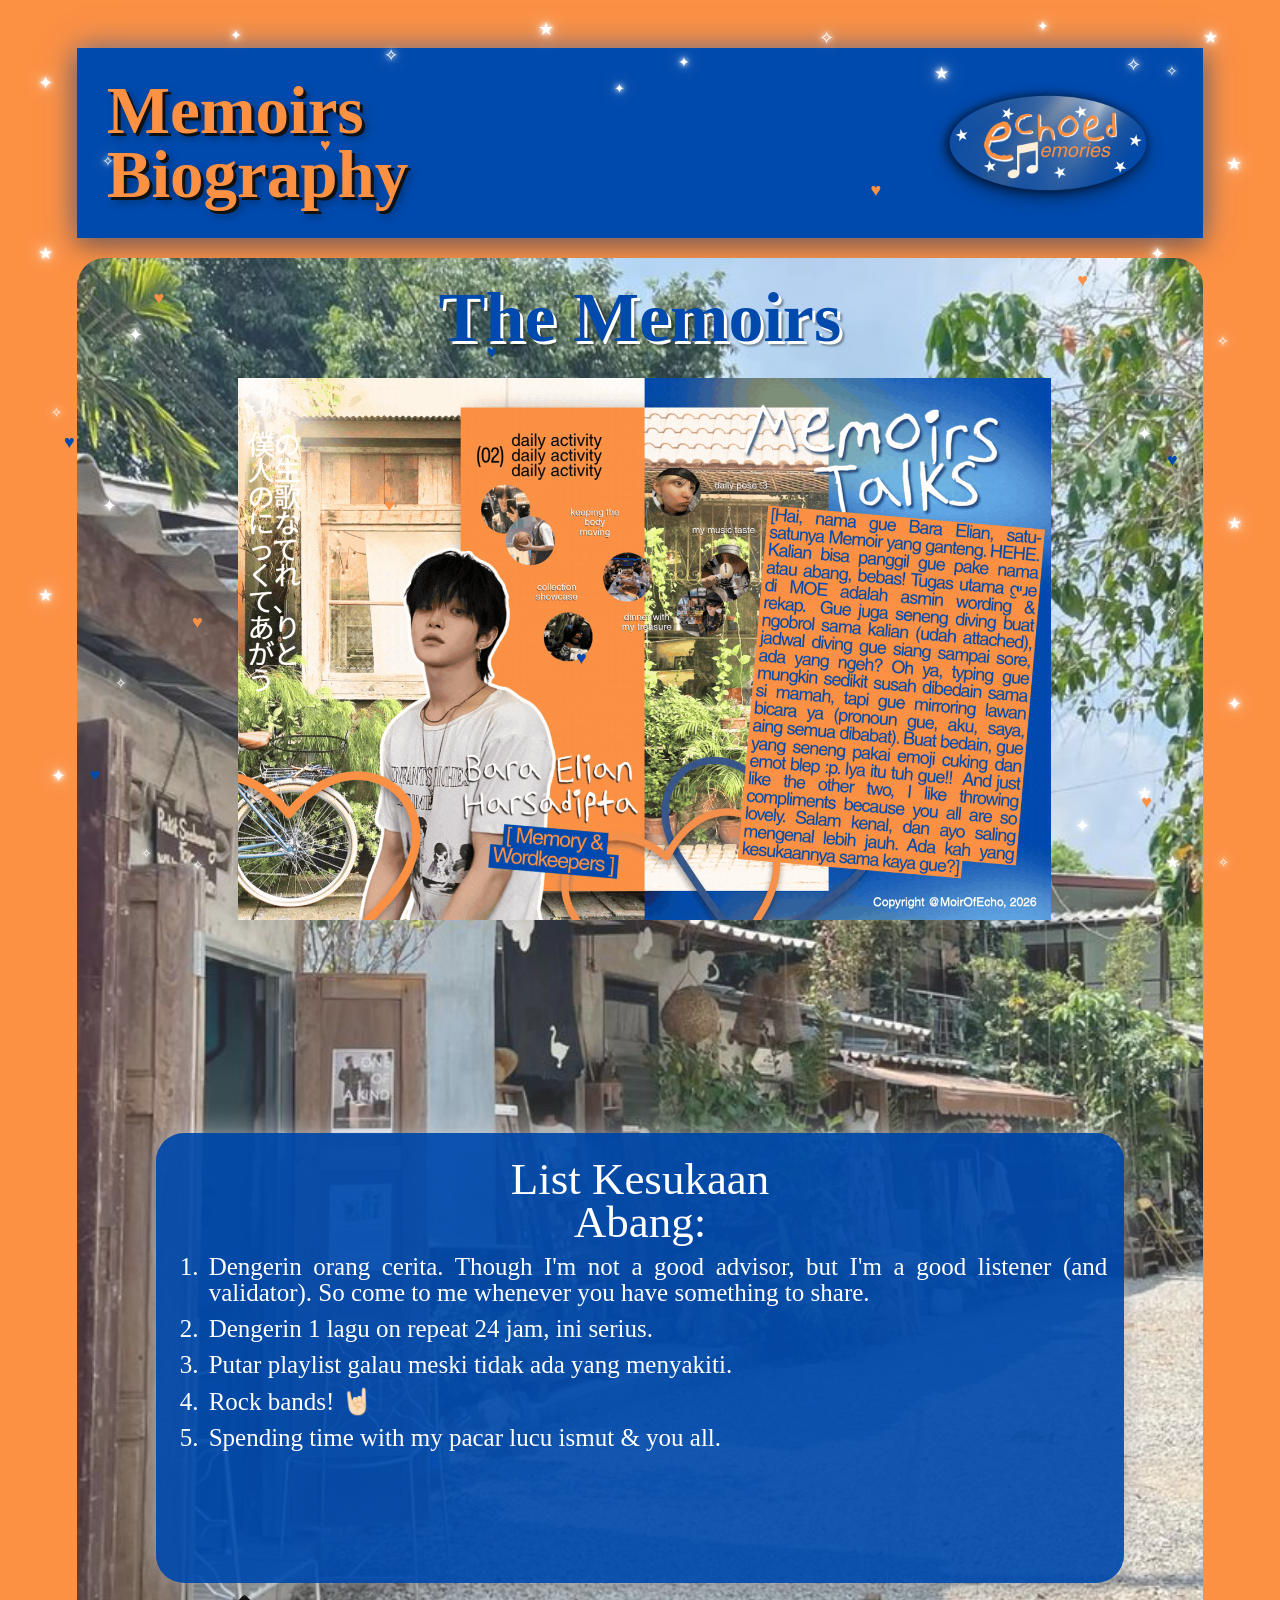
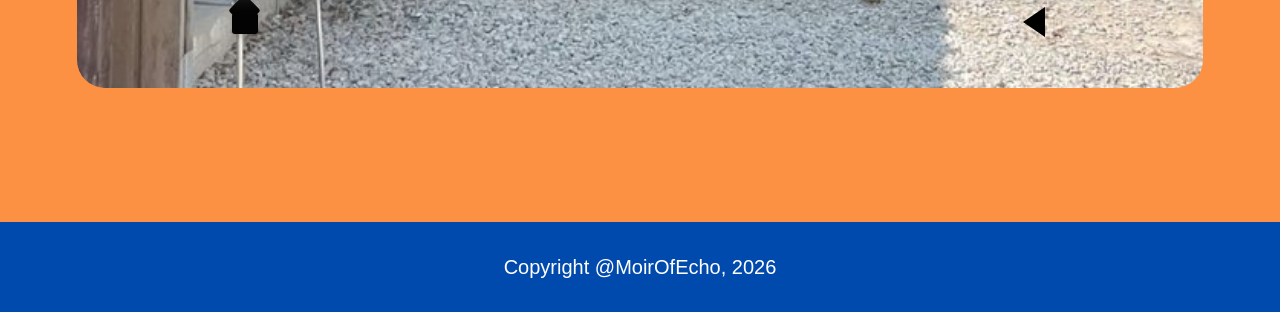
==== commit 83a886f5: "Update The Answers page and responsive layout" ====
--- a/abang-bara.html
+++ b/abang-bara.html
@@ -9,7 +9,60 @@
 </head>
 
 <body class="abang-page">
+<div class="stars">
 
+    <!-- KIRI -->
+    <span class="star star-left-1">✦</span>
+    <span class="star star-left-2">✧</span>
+    <span class="star star-left-3">★</span>
+    <span class="star star-left-4">✦</span>
+    <span class="star star-left-5">✧</span>
+    <span class="star star-left-6">✦</span>
+    <span class="star star-left-7">★</span>
+    <span class="star star-left-8">✧</span>
+    <span class="star star-left-9">✦</span>
+    <span class="star star-left-10">✧</span>
+
+
+    <!-- KANAN -->
+    <span class="star star-right-1">✧</span>
+    <span class="star star-right-2">★</span>
+    <span class="star star-right-3">✦</span>
+    <span class="star star-right-4">✧</span>
+    <span class="star star-right-5">✦</span>
+    <span class="star star-right-6">★</span>
+    <span class="star star-right-7">✧</span>
+    <span class="star star-right-8">✦</span>
+    <span class="star star-right-9">★</span>
+    <span class="star star-right-10">✧</span>
+
+
+    <!-- ATAS -->
+    <span class="star star-top-1">✦</span>
+    <span class="star star-top-2">✧</span>
+    <span class="star star-top-3">★</span>
+    <span class="star star-top-4">✦</span>
+    <span class="star star-top-5">✧</span>
+    <span class="star star-top-6">★</span>
+    <span class="star star-top-7">✦</span>
+    <span class="star star-top-8">✧</span>
+    <span class="star star-top-9">★</span>
+    <span class="star star-top-10">✦</span>
+
+
+    <!-- BAWAH -->
+    <span class="star star-bottom-1">✧</span>
+    <span class="star star-bottom-2">✦</span>
+    <span class="star star-bottom-3">★</span>
+    <span class="star star-bottom-4">✧</span>
+    <span class="star star-bottom-5">✦</span>
+    <span class="star star-bottom-6">★</span>
+    <span class="star star-bottom-7">✧</span>
+    <span class="star star-bottom-8">✦</span>
+    <span class="star star-bottom-9">★</span>
+    <span class="star star-bottom-10">✧</span>
+
+</div>
 <div class="hearts-decoration">
 
         <span class="mini-heart blue">♥</span>
--- a/style.css
+++ b/style.css
@@ -6,6 +6,7 @@
     --blue: #004aad;
     --orange: #fc9144;
     --white: #ffffff;
+    --black: #040303;
 
 }
 
@@ -1466,7 +1467,7 @@
     left: 11px;
     top: 3px;
 
-    background: #fc9144;
+    background: #000000;
 
     transform: rotate(45deg);
 
@@ -1485,7 +1486,7 @@
     left: 9px;
     top: 21px;
 
-    background: #fc9144;
+    background: #000000;
 
     border-radius: 3px;
 }
@@ -1506,15 +1507,6 @@
 
     border-radius: 1px;
 }
-
-
-/* =========================================
-   RESPONSIVE
-   ========================================= */
-
-
-
-
 
 
 /* =========================================================
@@ -1878,7 +1870,7 @@
     border-top: 21px solid transparent;
     border-bottom: 21px solid transparent;
 
-    border-left: 31px solid var(--orange);
+    border-left: 31px solid var(--black);
 
     pointer-events: none;
 
@@ -1899,7 +1891,7 @@
 .nav-next:hover span {
     filter:
         drop-shadow(
-            0 0 6px rgba(252, 145, 68, 0.7)
+            0 0 6px rgba(0, 0, 0, 0.7)
         );
 }
 
@@ -1912,11 +1904,6 @@
         translateX(2px)
         scale(0.92);
 }
-
-
-/* ==================================================
-   BACK
-================================================== */
 /* ==================================================
    BACK BUTTON
 ================================================== */
@@ -1959,7 +1946,7 @@
     border-top: 21px solid transparent;
     border-bottom: 21px solid transparent;
 
-    border-right: 31px solid var(--orange);
+    border-right: 31px solid var(--black);
 
     pointer-events: none;
 
@@ -1980,7 +1967,7 @@
 .nav-back:hover span {
     filter:
         drop-shadow(
-            0 0 6px rgba(252, 145, 68, 0.7)
+            0 0 6px rgba(5, 4, 3, 0.7)
         );
 }
 
@@ -2039,7 +2026,7 @@
     left: 11px;
     top: 3px;
 
-    background: #fc9144;
+    background: #000000;
 
     transform: rotate(45deg);
 
@@ -2058,7 +2045,7 @@
     left: 9px;
     top: 21px;
 
-    background: #fc9144;
+    background: #000000;
 
     border-radius: 3px;
 }
@@ -2079,23 +2066,6 @@
 
     border-radius: 1px;
 }
-
-
-
-/* =========================================================
-   TABLET
-   ========================================================= */
-
-
-
-
-
-
-/* =========================================================
-   MOBILE
-   ========================================================= */
-
-
 
 
 /* =========================================
@@ -2223,7 +2193,6 @@
 
     text-align: center;
 
-    /* memastikan isi character bisa diatur layer-nya */
     isolation: isolate;
 }
 
@@ -2449,7 +2418,7 @@
     left: 11px;
     top: 3px;
 
-    background: #fc9144;
+    background: #000000;
 
     transform: rotate(45deg);
 
@@ -2468,7 +2437,7 @@
     left: 9px;
     top: 21px;
 
-    background: #fc9144;
+    background: #000000;
 
     border-radius: 3px;
 }
@@ -2687,7 +2656,7 @@
     border-top: 21px solid transparent;
     border-bottom: 21px solid transparent;
 
-    border-right: 31px solid var(--orange);
+    border-right: 31px solid var(--black);
 
     pointer-events: none;
 
@@ -2708,7 +2677,7 @@
 .nav-back-bio:hover span {
     filter:
         drop-shadow(
-            0 0 6px rgba(252, 145, 68, 0.7)
+            0 0 6px rgba(2, 1, 1, 0.7)
         );
 }
 
@@ -2951,9 +2920,6 @@
 
 
 /* ==================================================
-   BACK
-================================================== */
-/* ==================================================
    BACK BUTTON
 ================================================== */
 
@@ -2995,7 +2961,7 @@
     border-top: 21px solid transparent;
     border-bottom: 21px solid transparent;
 
-    border-right: 31px solid var(--orange);
+    border-right: 31px solid var(--black);
 
     pointer-events: none;
 
@@ -3016,7 +2982,7 @@
 .nav-back-bio:hover span {
     filter:
         drop-shadow(
-            0 0 6px rgba(252, 145, 68, 0.7)
+            0 0 6px rgba(0, 0, 0, 0.7)
         );
 }
 
@@ -3310,9 +3276,6 @@
 
 
 /* ==================================================
-   BACK
-================================================== */
-/* ==================================================
    BACK BUTTON
 ================================================== */
 
@@ -3354,7 +3317,7 @@
     border-top: 21px solid transparent;
     border-bottom: 21px solid transparent;
 
-    border-right: 31px solid var(--orange);
+    border-right: 31px solid var(--black);
 
     pointer-events: none;
 
@@ -3375,7 +3338,7 @@
 .nav-back-bio:hover span {
     filter:
         drop-shadow(
-            0 0 6px rgba(252, 145, 68, 0.7)
+            0 0 6px rgba(0, 0, 0, 0.7)
         );
 }
 
@@ -3446,11 +3409,694 @@
     margin-bottom: 10px;
 }
 
+
+/* =========================================
+   THE ANSWERS PAGE
+========================================= */
+
+.answers-page {
+
+    margin: 0;
+
+    padding: 0;
+
+    background: #fc9144;
+
+    color: #ffffff;
+
+    font-family: Helvetica, Arial, sans-serif;
+
+    overflow-x: hidden;
+}
+
+
+/* =========================================
+   HEADER
+========================================= */
+
+.answers-header {
+
+    width: calc(100% - 110px);
+
+    min-height: 185px;
+
+    margin: 48px auto 20px;
+
+    background: #004aad;
+
+    position: relative;
+
+    display: flex;
+
+    align-items: center;
+
+    justify-content: space-between;
+
+    padding: 25px 35px;
+
+    box-sizing: border-box;
+}
+
+
+/* TITLE */
+
+.answers-title {
+
+    font-family: "Kindergarten", cursive;
+
+    font-size: 76px;
+
+    line-height: 0.92;
+
+    color: #fc9144;
+
+    text-shadow:
+        3px 3px 0 #000000;
+
+    position: relative;
+
+    z-index: 5;
+}
+
+
+/* =========================================
+   BACKGROUND AREA
+========================================= */
+
+.answers-background {
+
+    width: calc(100% - 115px);
+
+    min-height: 1450px;
+
+    margin: 0 auto 35px;
+
+    border-radius: 35px;
+
+    position: relative;
+
+    overflow: hidden;
+
+    background-image:
+        linear-gradient(
+            rgba(255, 255, 255, 0.18),
+            rgba(255, 255, 255, 0.18)
+        ),
+        url("images/answers-bg.png");
+
+    background-size: cover;
+
+    background-position: center;
+
+    box-sizing: border-box;
+}
+
+
+/* =========================================
+   ANSWERS BOX CONTAINER
+========================================= */
+
+.answers-boxes {
+
+    width: 92%;
+
+    margin: 0 auto;
+
+    padding: 40px 0 100px;
+
+    position: relative;
+
+    z-index: 5;
+
+    display: grid;
+
+    grid-template-columns: 1fr 1.35fr;
+
+    gap: 12px;
+}
+
+
+/* =========================================
+   ANSWER CARD
+========================================= */
+
+.answer-card {
+
+    background: rgba(0, 74, 173, 0.88);
+
+    border-radius: 24px;
+
+    padding: 15px 18px 18px;
+
+    box-sizing: border-box;
+
+    box-shadow:
+        0 3px 7px rgba(0,0,0,0.12);
+
+    backdrop-filter: blur(1px);
+
+    -webkit-backdrop-filter: blur(1px);
+
+    align-self: start;
+}
+
+
+/* =========================================
+   QUESTION
+========================================= */
+
+.answer-card h3 {
+
+    margin: 0 0 18px;
+
+    font-family: "Kindergarten", cursive;
+
+    font-size: 22px;
+
+    line-height: 1.05;
+
+    font-weight: normal;
+
+    text-align: center;
+
+    color: #fc9144;
+
+    text-shadow:
+        1px 1px 0 rgba(0,0,0,0.25);
+}
+
+
+/* =========================================
+   ANSWER
+========================================= */
+
+.answer-card p {
+
+    margin: 0;
+
+    font-family: Helvetica, Arial, sans-serif;
+
+    font-size: 17px;
+
+    line-height: 1.12;
+
+    color: #ffffff;
+
+    text-align: left;
+
+    white-space: normal;
+}
+
+
+/* =========================================
+   CARD POSITIONING
+========================================= */
+
+/*
+    Kolom kiri
+*/
+
+.answer-card:nth-child(1) {
+
+    grid-column: 1;
+
+    grid-row: 1;
+
+}
+
+
+.answer-card:nth-child(3) {
+
+    grid-column: 1;
+
+    grid-row: 2;
+
+}
+
+
+.answer-card:nth-child(5) {
+
+    grid-column: 1;
+
+    grid-row: 3;
+
+}
+
+
+.answer-card:nth-child(7) {
+
+    grid-column: 1;
+
+    grid-row: 4;
+
+}
+
+
+.answer-card:nth-child(9) {
+
+    grid-column: 1;
+
+    grid-row: 5;
+
+}
+
+
+.answer-card:nth-child(11) {
+
+    grid-column: 1;
+
+    grid-row: 6;
+
+}
+
+
+/*
+    Kolom kanan
+*/
+
+.answer-card:nth-child(2) {
+
+    grid-column: 2;
+
+    grid-row: 1 / span 2;
+
+}
+
+
+.answer-card:nth-child(4) {
+
+    grid-column: 2;
+
+    grid-row: 3;
+
+}
+
+
+.answer-card:nth-child(6) {
+
+    grid-column: 2;
+
+    grid-row: 4;
+
+}
+
+
+.answer-card:nth-child(8) {
+
+    grid-column: 2;
+
+    grid-row: 5;
+
+}
+
+
+.answer-card:nth-child(10) {
+
+    grid-column: 2;
+
+    grid-row: 6;
+
+}
+
+/* =========================================
+   Home
+========================================= */
+.answers-home {
+    width: 55px;
+    height: 55px;
+
+    margin-top: 55px;
+
+    position: relative;
+
+    display: block;
+
+    text-decoration: none;
+
+    filter:
+        drop-shadow(0 3px 3px rgba(0, 0, 0, 0.2));
+
+    transition: transform 0.25s ease;
+}
+
+
+/* HOME HOVER */
+
+.answers-home:hover {
+    transform: translateY(-5px) scale(1.05);
+}
+
+/* =========================================
+   FOOTER
+========================================= */
+
+.answers-footer {
+
+    width: 100%;
+
+    min-height: 75px;
+
+    background: #004aad;
+
+    color: #ffffff;
+
+    display: flex;
+
+    align-items: center;
+
+    justify-content: center;
+
+    box-sizing: border-box;
+
+    padding: 15px 20px;
+
+    font-family: Helvetica, Arial, sans-serif;
+
+    font-size: 20px;
+
+    text-align: center;
+}
+
+
+/* =========================================
+   TABLET
+========================================= */
+
+@media (max-width: 900px) {
+
+    .answers-header {
+
+        width: calc(100% - 50px);
+
+        min-height: 155px;
+
+        margin-top: 25px;
+
+        padding: 20px 25px;
+    }
+
+
+    .answers-title {
+
+        font-size: 60px;
+    }
+
+
+    .answers-logo {
+
+        width: 170px;
+
+        height: 85px;
+    }
+
+
+    .logo-text {
+
+        font-size: 34px;
+    }
+
+
+    .logo-memory {
+
+        font-size: 17px;
+    }
+
+
+    .answers-background {
+
+        width: calc(100% - 50px);
+
+        min-height: 1500px;
+
+        border-radius: 30px;
+    }
+
+
+    .answers-boxes {
+
+        width: 92%;
+
+        grid-template-columns: 1fr 1fr;
+
+        gap: 10px;
+    }
+
+
+    .answer-card h3 {
+
+        font-size: 19px;
+    }
+
+
+    .answer-card p {
+
+        font-size: 15px;
+    }
+
+}
+
+
+/* =========================================
+   MOBILE
+========================================= */
+
+@media (max-width: 600px) {
+
+    .answers-page {
+
+        background: #fc9144;
+    }
+
+
+    /* HEADER */
+
+    .answers-header {
+
+        width: calc(100% - 24px);
+
+        min-height: 125px;
+
+        margin: 18px auto 12px;
+
+        padding: 15px 18px;
+
+        display: flex;
+
+        align-items: center;
+
+        justify-content: space-between;
+    }
+
+
+    .answers-title {
+
+        font-size: 43px;
+
+        line-height: 0.9;
+
+        text-shadow:
+            2px 2px 0 #000000;
+    }
+
+
+    .answers-logo {
+
+        width: 115px;
+
+        height: 62px;
+
+        flex-shrink: 0;
+    }
+
+
+    .logo-text {
+
+        font-size: 25px;
+    }
+
+
+    .logo-memory {
+
+        font-size: 12px;
+
+        margin-left: 25px;
+    }
+
+
+    .logo-music {
+
+        left: 39px;
+
+        bottom: 5px;
+
+        font-size: 23px;
+    }
+
+
+    .logo-stars {
+
+        top: 4px;
+
+        left: 12px;
+
+        font-size: 11px;
+    }
+
+
+    .logo-stars.bottom {
+
+        bottom: 8px;
+
+        right: 12px;
+    }
+
+
+    /* BACKGROUND */
+
+    .answers-background {
+
+        width: calc(100% - 24px);
+
+        min-height: auto;
+
+        margin-bottom: 15px;
+
+        border-radius: 24px;
+
+        background-position: center;
+
+        padding-bottom: 80px;
+    }
+
+
+    /* BOXES */
+
+    .answers-boxes {
+
+        width: 90%;
+
+        padding: 20px 0 75px;
+
+        display: flex;
+
+        flex-direction: column;
+
+        gap: 10px;
+    }
+
+
+    /* RESET GRID */
+
+    .answer-card:nth-child(1),
+    .answer-card:nth-child(2),
+    .answer-card:nth-child(3),
+    .answer-card:nth-child(4),
+    .answer-card:nth-child(5),
+    .answer-card:nth-child(6),
+    .answer-card:nth-child(7),
+    .answer-card:nth-child(8),
+    .answer-card:nth-child(9),
+    .answer-card:nth-child(10),
+    .answer-card:nth-child(11) {
+
+        grid-column: auto;
+
+        grid-row: auto;
+    }
+
+
+    /* CARD */
+
+    .answer-card {
+
+        width: 100%;
+
+        border-radius: 20px;
+
+        padding: 13px 15px 16px;
+    }
+
+
+    .answer-card h3 {
+
+        font-size: 19px;
+
+        line-height: 1.05;
+
+        margin-bottom: 13px;
+    }
+
+
+    .answer-card p {
+
+        font-size: 14px;
+
+        line-height: 1.16;
+    }
+ 
+
+    /* FOOTER */
+
+    .answers-footer {
+
+        min-height: 62px;
+
+        font-size: 15px;
+
+        padding: 12px 10px;
+    }
+
+}
+
+
+/* =========================================
+   SMALL MOBILE
+========================================= */
+
+@media (max-width: 380px) {
+
+    .answers-title {
+
+        font-size: 36px;
+    }
+
+
+    .answers-logo {
+
+        width: 100px;
+
+        height: 55px;
+    }
+
+
+    .logo-text {
+
+        font-size: 22px;
+    }
+
+
+    .logo-memory {
+
+        font-size: 10px;
+    }
+
+
+    .answer-card h3 {
+
+        font-size: 17px;
+    }
+
+
+    .answer-card p {
+
+        font-size: 13px;
+    }
+
+}
+
 /* =========================================================
    FINAL RESPONSIVE SYSTEM
 ========================================================= */
-
-/* Make the page itself stable on every viewport */
 html,
 body {
     width: 100%;
@@ -3510,6 +4156,7 @@
     margin-left: calc(50% - 50vw);
     margin-right: calc(50% - 50vw);
 }
+
 
 /* =========================================================
    TABLET + MOBILE
@@ -4458,7 +5105,7 @@
     }
 }
 
-/* HP sangat kecil */
+/* HP kecil */
 @media (max-width: 380px) {
     .menu-button {
         font-size: 24px !important;
@@ -4502,7 +5149,7 @@
         overflow: hidden !important;
     }
 
-    /* Daily image tetap di tengah dan tidak terlalu besar */
+    /* Daily image tetap di tengah */
     .mamah-photo-section,
     .mbak-photo-section,
     .abang-photo-section {
@@ -4527,7 +5174,7 @@
         object-fit: contain !important;
     }
 
-    /* Favorite box tetap dekat dengan daily image */
+    /* Favorite box dekat dengan daily image */
     .favorite-box,
     .favorite-box-mbak {
         position: relative !important;
@@ -4547,16 +5194,7 @@
         border-radius: 24px !important;
     }
 
-    /* Ruang kosong khusus di bawah favorite box.
-       Area ini bisa dipakai nanti untuk foto tambahan. */
-    .favorite-box::after,
-    .favorite-box-mbak::after {
-        content: "";
-        display: block;
-        height: 8px;
-    }
-
-    /* Navigasi diberi area sendiri jauh di bawah */
+    /* Navigasi */
     .bottom-navigation-bio {
         position: absolute !important;
         left: 0 !important;
@@ -4570,7 +5208,7 @@
         z-index: 999 !important;
     }
 
-    /* HOME — kiri */
+    /* HOME - kiri */
     .moirs-home {
         position: absolute !important;
         left: 55px !important;
@@ -4584,7 +5222,7 @@
         z-index: 1000 !important;
     }
 
-    /* NEXT/BACK — kanan, dibuat satu garis dengan Home */
+    /* NEXT/BACK - kanan */
     .nav-back-bio {
         position: absolute !important;
         right: 35px !important;
@@ -4609,7 +5247,7 @@
     }
 }
 
-/* HP kecil: tetap panjang tetapi proporsional */
+/* HP kecil */
 @media (max-width: 380px) {
     .mamah-container,
     .mbak-container,
@@ -4630,8 +5268,7 @@
 
 
 /* =====================================================================
-   MOBILE LAYOUT MASTER OVERRIDE V3
-   Target utama: HP portrait ± 360–576 px 
+   MOBILE LAYOUT
 ===================================================================== */
 
 @media (max-width: 768px) {
@@ -4887,7 +5524,7 @@
         letter-spacing: 0 !important;
     }
 
-    /* Home dan next/back satu garis */
+    /* Home dan next/back */
     .bottom-navigation {
         position: relative !important;
         width: 90% !important;
@@ -4915,7 +5552,6 @@
 
     /* ================================================================
        MEMOIRS BIOGRAPHY — FAMILY PAGE
-       Mobile dibuat normal-flow/grid agar tidak saling menutupi.
     ================================================================= */
 
     .memoirs-header {
@@ -5221,7 +5857,7 @@
 
 
 /* =====================================================================
-   EXTRA NARROW PHONE — sekitar 359/360 px 
+   EXTRA NARROW PHONE 
 ===================================================================== */
 @media (max-width: 400px) {
 
@@ -5390,7 +6026,7 @@
 
 @media (max-width: 480px) {
 
-    /* Footer global: konsisten di semua halaman */
+    /* Footer global */
     .footer,
     .mamah-page .footer,
     .mbak-page .footer,
@@ -5472,7 +6108,7 @@
         z-index: 50 !important;
     }
 
-    /* Home kiri - tetap di atas area orange/background, bukan footer */
+    /* Home kiri  */
     .mamah-page .moirs-home {
         position: absolute !important;
         top: 50% !important;
@@ -5502,7 +6138,7 @@
         z-index: 60 !important;
     }
 
-    /* Footer Mamah diberi jarak dari navigation */
+    /* Footer Mamah */
     .mamah-page .footer {
         clear: both !important;
         margin-top: 14px !important;
@@ -5582,15 +6218,13 @@
 
 
 /* =========================================================
-   FIX NAVIGATION DETAIL PAGES — UKURAN TETAP
+   FIX NAVIGATION DETAIL PAGES 
    Mbak Manda / Mamah Talia / Abang Bara
-   Dibuat seperti navigation Listen Closely:
-   ukuran tombol tidak mengecil/membesar mengikuti device.
 ========================================================= */
 
 @media (max-width: 768px) {
 
-    /* Area navigasi tetap */
+    /* Area navigasi */
     .bottom-navigation-bio,
     .page-navigation-bio {
         position: relative !important;
@@ -5600,7 +6234,7 @@
         padding: 0 !important;
     }
 
-    /* HOME — ukuran tetap 55x55 */
+    /* HOME */
     .moirs-home {
         position: absolute !important;
         width: 55px !important;
@@ -5616,7 +6250,7 @@
         z-index: 1000 !important;
     }
 
-    /* BACK / NEXT — ukuran tetap 55x55 */
+    /* BACK / NEXT */
     .nav-back-bio {
         position: absolute !important;
         width: 55px !important;
@@ -5665,7 +6299,7 @@
     }
 }
 
-/* Tidak ada perubahan ukuran khusus untuk HP kecil */
+/*  HP kecil */
 @media (max-width: 400px) {
 
     .moirs-home {
@@ -5690,13 +6324,11 @@
 
 /* =========================================================
    FIX NAVIGATION VISIBILITY — DETAIL PAGES
-   Mbak Manda / Mamah Talia / Abang Bara
-   Tombol dibuat tetap 55x55 dan dipastikan selalu terlihat.
 ========================================================= */
 
 @media (max-width: 768px) {
 
-    /* Container harus menjadi acuan posisi tombol */
+    /* Container */
     .mamah-container,
     .mbak-container,
     .abang-container {
@@ -5704,9 +6336,6 @@
         padding-bottom: 90px !important;
         overflow: hidden !important;
     }
-
-    /* Area navigasi diletakkan di bawah container,
-       bukan mengikuti tinggi/ukuran device */
     .bottom-navigation-bio,
     .page-navigation-bio {
         position: absolute !important;
@@ -5728,7 +6357,7 @@
         z-index: 999 !important;
     }
 
-    /* HOME — tetap */
+    /* HOME */
     .moirs-home,
     .mamah-page .moirs-home,
     .mbak-page .moirs-home,
@@ -5758,7 +6387,7 @@
         z-index: 1000 !important;
     }
 
-    /* BACK / NEXT — tetap */
+    /* BACK / NEXT */
     .nav-back-bio,
     .mamah-page .nav-back-bio,
     .mbak-page .nav-back-bio,
@@ -5788,7 +6417,7 @@
         z-index: 1000 !important;
     }
 
-    /* Bentuk rumah tidak berubah ukuran */
+    /* home */
     .moirs-home .home-roof {
         width: 32px !important;
         height: 32px !important;
@@ -5817,11 +6446,11 @@
 
         border-top: 21px solid transparent !important;
         border-bottom: 21px solid transparent !important;
-        border-right: 31px solid var(--orange) !important;
-    }
-}
-
-/* HP kecil: ukuran DAN posisi horizontal tetap sama */
+        border-right: 31px solid var(--black) !important;
+    }
+}
+
+/* HP kecil */
 @media (max-width: 400px) {
     .bottom-navigation-bio,
     .page-navigation-bio {
@@ -5852,8 +6481,7 @@
 
 /* =========================================================
    FIX PAGE NAVIGATION BIO
-   Dibuat sama seperti .page-navigation
-========================================================= */
+   ========================================================= */
 
 .page-navigation-bio {
     width: 88% !important;
@@ -5877,7 +6505,6 @@
     z-index: 10 !important;
 }
 
-/* Jangan ubah page-navigation-bio menjadi absolute di mobile */
 @media (max-width: 768px) {
     .page-navigation-bio {
         width: 88% !important;
@@ -5917,36 +6544,33 @@
 
 /* =========================================================
    PAGE NAVIGATION BIO — BLUE BUTTONS
-   Home dan Next/Back dibuat biru.
-========================================================= */
+   ========================================================= */
 
 /* HOME */
 .page-navigation-bio .moirs-home .home-roof,
 .page-navigation-bio .moirs-home .home-body {
-    background: var(--blue) !important;
+    background: var(--black) !important;
 }
 
 /* pintu rumah dibuat putih supaya tetap terlihat */
 .page-navigation-bio .moirs-home .home-door {
-    background: var(--white) !important;
+    background: var(--black) !important;
 }
 
 /* BACK / NEXT */
 .page-navigation-bio .nav-back-bio span {
-    border-right-color: var(--blue) !important;
+    border-right-color: var(--black) !important;
 }
 
 /* Jika ada tombol next khusus di page-navigation-bio */
 .page-navigation-bio .nav-next span {
-    border-left-color: var(--blue) !important;
+    border-left-color: var(--black) !important;
 }
 
 
 
 /* =========================================================
-   PAGE NAVIGATION BIO — SMALLER BUTTON + DEGUM EFFECT
-   Home dan Next/Back dibuat lebih kecil, pendek, dan
-   memberi efek "degum" saat diklik.
+   PAGE NAVIGATION BIO 
 ========================================================= */
 
 /* Area navigasi dibuat lebih pendek */
@@ -5997,47 +6621,26 @@
     max-height: 44px !important;
 }
 
-/* Panah back diperkecil */
+/* Panah back */
 .page-navigation-bio .nav-back-bio span {
     left: 7px !important;
     top: 6px !important;
     border-top: 16px solid transparent !important;
     border-bottom: 16px solid transparent !important;
-    border-right: 24px solid var(--blue) !important;
-}
-
-/* Panah next diperkecil */
+    border-right: 24px solid var(--black) !important;
+}
+
+/* Panah next */
 .page-navigation-bio .nav-next span {
     left: 10px !important;
     top: 6px !important;
     border-top: 16px solid transparent !important;
     border-bottom: 16px solid transparent !important;
-    border-left: 24px solid var(--blue) !important;
-}
-
-/* Efek degum */
-@keyframes bioDegum {
-    0% {
-        transform: scale(1);
-    }
-    35% {
-        transform: scale(0.82);
-    }
-    65% {
-        transform: scale(1.12);
-    }
-    100% {
-        transform: scale(1);
-    }
-}
-
-.page-navigation-bio .moirs-home:active,
-.page-navigation-bio .nav-back-bio:active,
-.page-navigation-bio .nav-next:active {
-    animation: bioDegum 0.28s ease !important;
-}
-
-/* Jaga agar ukuran tetap di mobile */
+    border-left: 24px solid var(--black) !important;
+}
+
+
+/* mobile */
 @media (max-width: 768px) {
     .page-navigation-bio {
         min-height: 54px !important;
@@ -6067,3 +6670,365 @@
         height: 44px !important;
     }
 }
+
+/* =========================================================
+   FINAL FIX — HOME / NEXT ONLY
+   ========================================================= */
+
+/* Memoirs Biography HOME*/
+.biography-home {
+    width: 55px !important;
+    height: 55px !important;
+
+    position: absolute !important;
+
+    left: 50% !important;
+    right: auto !important;
+    top: auto !important;
+    bottom: -30px !important;
+
+    margin: 0 !important;
+    justify-self: auto !important;
+
+    transform: translateX(-50%) !important;
+}
+
+.biography-home:hover {
+    transform: translateX(-50%) translateY(-5px) scale(1.05) !important;
+}
+
+/* ALL HOME BUTTONS — BLACK */
+.home-roof,
+.home-body,
+.home-door {
+    background: #000000 !important;
+}
+
+/* ALL NEXT BUTTONS — BLACK */
+.nav-next span,
+.page-navigation-bio .nav-next span {
+    border-left-color: #000000 !important;
+}
+
+/* =========================================================
+   FINAL SIZE FIX — ALL HOME 
+   ========================================================= */
+
+/* ALL HOME BUTTON CONTAINERS — SMALL */
+.echoed-home,
+.listen-home,
+.biography-home,
+.moirs-home,
+.page-navigation-bio .moirs-home {
+    width: 40px !important;
+    height: 40px !important;
+    min-width: 40px !important;
+    min-height: 40px !important;
+    max-width: 40px !important;
+    max-height: 40px !important;
+}
+
+/* ALL HOME ICON PARTS — SMALL */
+.home-roof,
+.page-navigation-bio .moirs-home .home-roof {
+    width: 23px !important;
+    height: 23px !important;
+    left: 8px !important;
+    top: 2px !important;
+}
+
+.home-body,
+.page-navigation-bio .moirs-home .home-body {
+    width: 26px !important;
+    height: 21px !important;
+    left: 7px !important;
+    top: 16px !important;
+}
+
+.home-door,
+.page-navigation-bio .moirs-home .home-door {
+    width: 6px !important;
+    height: 12px !important;
+    left: 17px !important;
+    top: 25px !important;
+}
+
+/* ALL NEXT BUTTONS — SMALL */
+.nav-next,
+.page-navigation-bio .nav-next {
+    width: 40px !important;
+    height: 40px !important;
+    min-width: 40px !important;
+    min-height: 40px !important;
+    max-width: 40px !important;
+    max-height: 40px !important;
+}
+
+/* ALL NEXT TRIANGLES — SMALL */
+.nav-next span,
+.page-navigation-bio .nav-next span {
+    left: 8px !important;
+    top: 5px !important;
+    border-top: 15px solid transparent !important;
+    border-bottom: 15px solid transparent !important;
+    border-left: 22px solid #000000 !important;
+}
+
+
+/* =========================================================
+   FINAL SIZE FIX — ALL BACK SMALL   ========================================================= */
+
+/* ALL BACK BUTTONS — SMALL */
+.nav-back,
+.nav-back-bio,
+.page-navigation-bio .nav-back-bio,
+.bottom-navigation .nav-back {
+    width: 40px !important;
+    height: 40px !important;
+    min-width: 40px !important;
+    min-height: 40px !important;
+    max-width: 40px !important;
+    max-height: 40px !important;
+}
+
+/* ALL BACK TRIANGLES — SMALL */
+.nav-back span,
+.nav-back-bio span,
+.page-navigation-bio .nav-back-bio span,
+.bottom-navigation .nav-back span {
+    left: 8px !important;
+    top: 5px !important;
+    border-top: 15px solid transparent !important;
+    border-bottom: 15px solid transparent !important;
+    border-right: 22px solid #000000 !important;
+}
+
+/* =========================================================
+   FINAL FIX — THE ANSWERS HOME FIXED POSITION
+   ========================================================= */
+
+/* Parent tombol Home tetap menjadi acuan posisinya */
+.answers-background {
+    position: relative !important;
+}
+
+/* Home The Answers — selalu di tengah dan tetap pada posisi yang sama */
+.answers-home {
+    width: 40px !important;
+    height: 40px !important;
+    min-width: 40px !important;
+    min-height: 40px !important;
+    max-width: 40px !important;
+    max-height: 40px !important;
+
+    position: absolute !important;
+    left: 50% !important;
+    right: auto !important;
+    top: auto !important;
+    bottom: 30px !important;
+
+    margin: 0 !important;
+    display: block !important;
+
+    transform: translateX(-50%) !important;
+    transform-origin: center center !important;
+
+    text-decoration: none !important;
+    z-index: 30 !important;
+}
+
+.answers-home:hover {
+    transform: translateX(-50%) translateY(-4px) scale(1.05) !important;
+}
+
+/* Jangan ubah posisi/ukuran saat device mengecil */
+@media (max-width: 900px) {
+    .answers-home {
+        width: 40px !important;
+        height: 40px !important;
+        min-width: 40px !important;
+        min-height: 40px !important;
+        max-width: 40px !important;
+        max-height: 40px !important;
+
+        position: absolute !important;
+        left: 50% !important;
+        right: auto !important;
+        top: auto !important;
+        bottom: 30px !important;
+        margin: 0 !important;
+
+        transform: translateX(-50%) !important;
+    }
+
+    .answers-home:hover {
+        transform: translateX(-50%) translateY(-4px) scale(1.05) !important;
+    }
+}
+
+@media (max-width: 600px) {
+    .answers-home {
+        width: 40px !important;
+        height: 40px !important;
+        min-width: 40px !important;
+        min-height: 40px !important;
+        max-width: 40px !important;
+        max-height: 40px !important;
+
+        position: absolute !important;
+        left: 50% !important;
+        right: auto !important;
+        top: auto !important;
+        bottom: 30px !important;
+        margin: 0 !important;
+
+        transform: translateX(-50%) !important;
+    }
+}
+
+/* =========================================================
+   FINAL FIX — THE ANSWERS CARDS / BOXES LOCKED
+   Ukuran dan posisi card tetap sama di semua ukuran device.
+   ========================================================= */
+
+/* Area answers tetap menjadi acuan; jika layar sempit,
+   layout card tidak berubah menjadi satu kolom. */
+.answers-background {
+    min-height: 1450px !important;
+    padding-bottom: 0 !important;
+    overflow-x: auto !important;
+    overflow-y: hidden !important;
+}
+
+/* Kunci ukuran canvas card */
+.answers-boxes {
+    width: 1000px !important;
+    min-width: 1000px !important;
+    max-width: 1000px !important;
+
+    margin: 0 auto !important;
+    padding: 40px 0 110px !important;
+
+    display: grid !important;
+    grid-template-columns: 420px 566px !important;
+    column-gap: 14px !important;
+    row-gap: 14px !important;
+
+    align-items: stretch !important;
+    position: relative !important;
+    z-index: 5 !important;
+}
+
+/* Card utama saja — jangan mengubah image di dalam card */
+.answers-boxes > .answer-card {
+    width: 100% !important;
+    min-width: 0 !important;
+    max-width: none !important;
+
+    border-radius: 24px !important;
+    padding: 16px 20px 18px !important;
+    box-sizing: border-box !important;
+
+    align-self: stretch !important;
+}
+
+/* Ukuran teks card tetap sama di desktop/tablet/mobile */
+.answers-boxes > .answer-card > h3 {
+    font-size: 22px !important;
+    line-height: 1.05 !important;
+    margin-bottom: 18px !important;
+}
+
+.answers-boxes > .answer-card > p {
+    font-size: 17px !important;
+    line-height: 1.12 !important;
+}
+
+/* Gambar poin di card 11 tetap rapi dan tidak ikut style box */
+.answers-boxes > .answer-card .answer-card {
+    width: 100% !important;
+    max-width: 100% !important;
+    min-width: 0 !important;
+    height: auto !important;
+
+    display: block !important;
+    padding: 0 !important;
+    margin: 0 !important;
+
+    background: transparent !important;
+    box-shadow: none !important;
+    border-radius: 14px !important;
+    backdrop-filter: none !important;
+    -webkit-backdrop-filter: none !important;
+}
+
+/* Kunci posisi tiap card supaya tidak berubah pada breakpoint */
+.answers-boxes > .answer-card:nth-child(1) {
+    grid-column: 1 !important;
+    grid-row: 1 !important;
+}
+
+.answers-boxes > .answer-card:nth-child(2) {
+    grid-column: 2 !important;
+    grid-row: 1 / span 2 !important;
+}
+
+.answers-boxes > .answer-card:nth-child(3) {
+    grid-column: 1 !important;
+    grid-row: 2 !important;
+}
+
+.answers-boxes > .answer-card:nth-child(4) {
+    grid-column: 2 !important;
+    grid-row: 3 !important;
+}
+
+.answers-boxes > .answer-card:nth-child(5) {
+    grid-column: 1 !important;
+    grid-row: 3 !important;
+}
+
+.answers-boxes > .answer-card:nth-child(6) {
+    grid-column: 2 !important;
+    grid-row: 4 !important;
+}
+
+.answers-boxes > .answer-card:nth-child(7) {
+    grid-column: 1 !important;
+    grid-row: 4 !important;
+}
+
+.answers-boxes > .answer-card:nth-child(8) {
+    grid-column: 2 !important;
+    grid-row: 5 !important;
+}
+
+.answers-boxes > .answer-card:nth-child(9) {
+    grid-column: 1 !important;
+    grid-row: 5 !important;
+}
+
+.answers-boxes > .answer-card:nth-child(10) {
+    grid-column: 2 !important;
+    grid-row: 6 !important;
+}
+
+.answers-boxes > .answer-card:nth-child(11) {
+    grid-column: 1 !important;
+    grid-row: 6 !important;
+}
+
+/* =========================================================
+   FINAL SPACING FIX — THE ANSWERS
+   Tambah jarak card dari tepi background tanpa mengubah ukuran card.
+   ========================================================= */
+.answers-background {
+    padding-left: 36px !important;
+    padding-right: 36px !important;
+    box-sizing: border-box !important;
+}
+
+.answers-boxes {
+    padding-top: 48px !important;
+    padding-bottom: 120px !important;
+}
